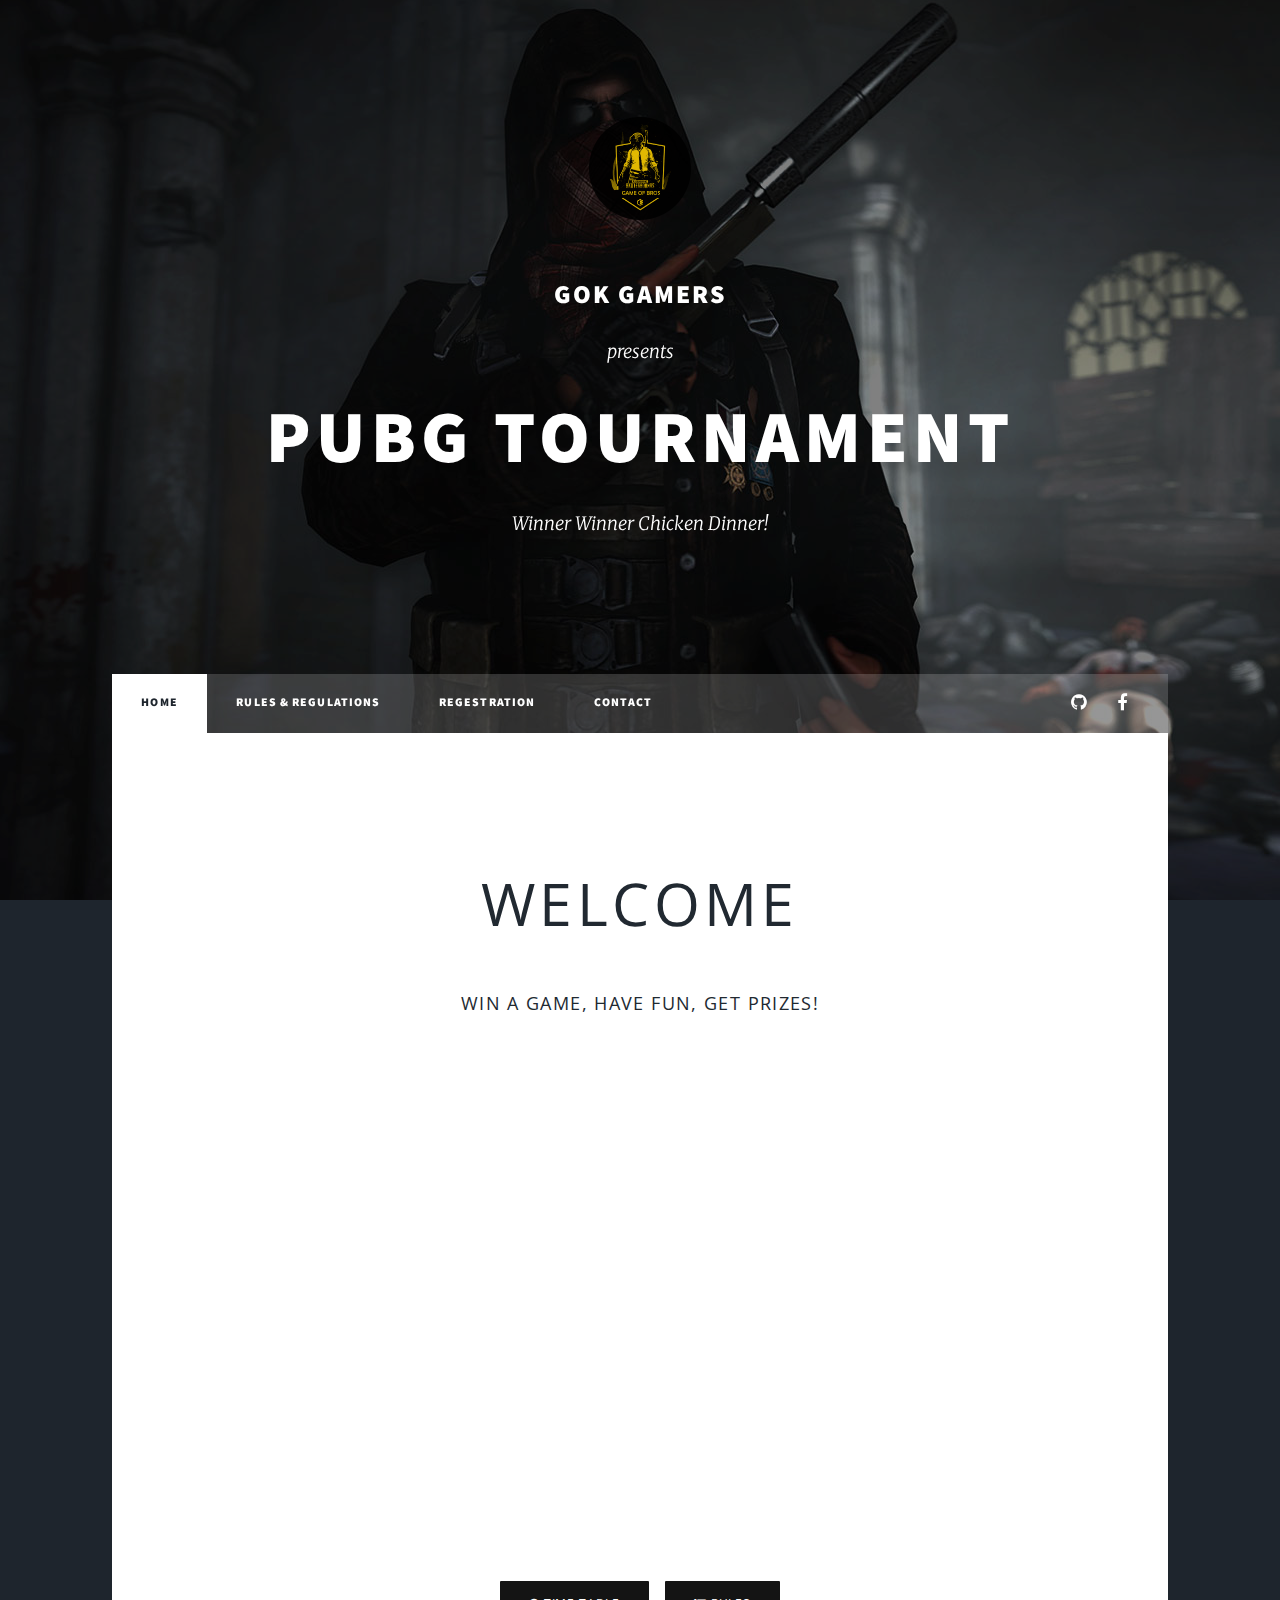
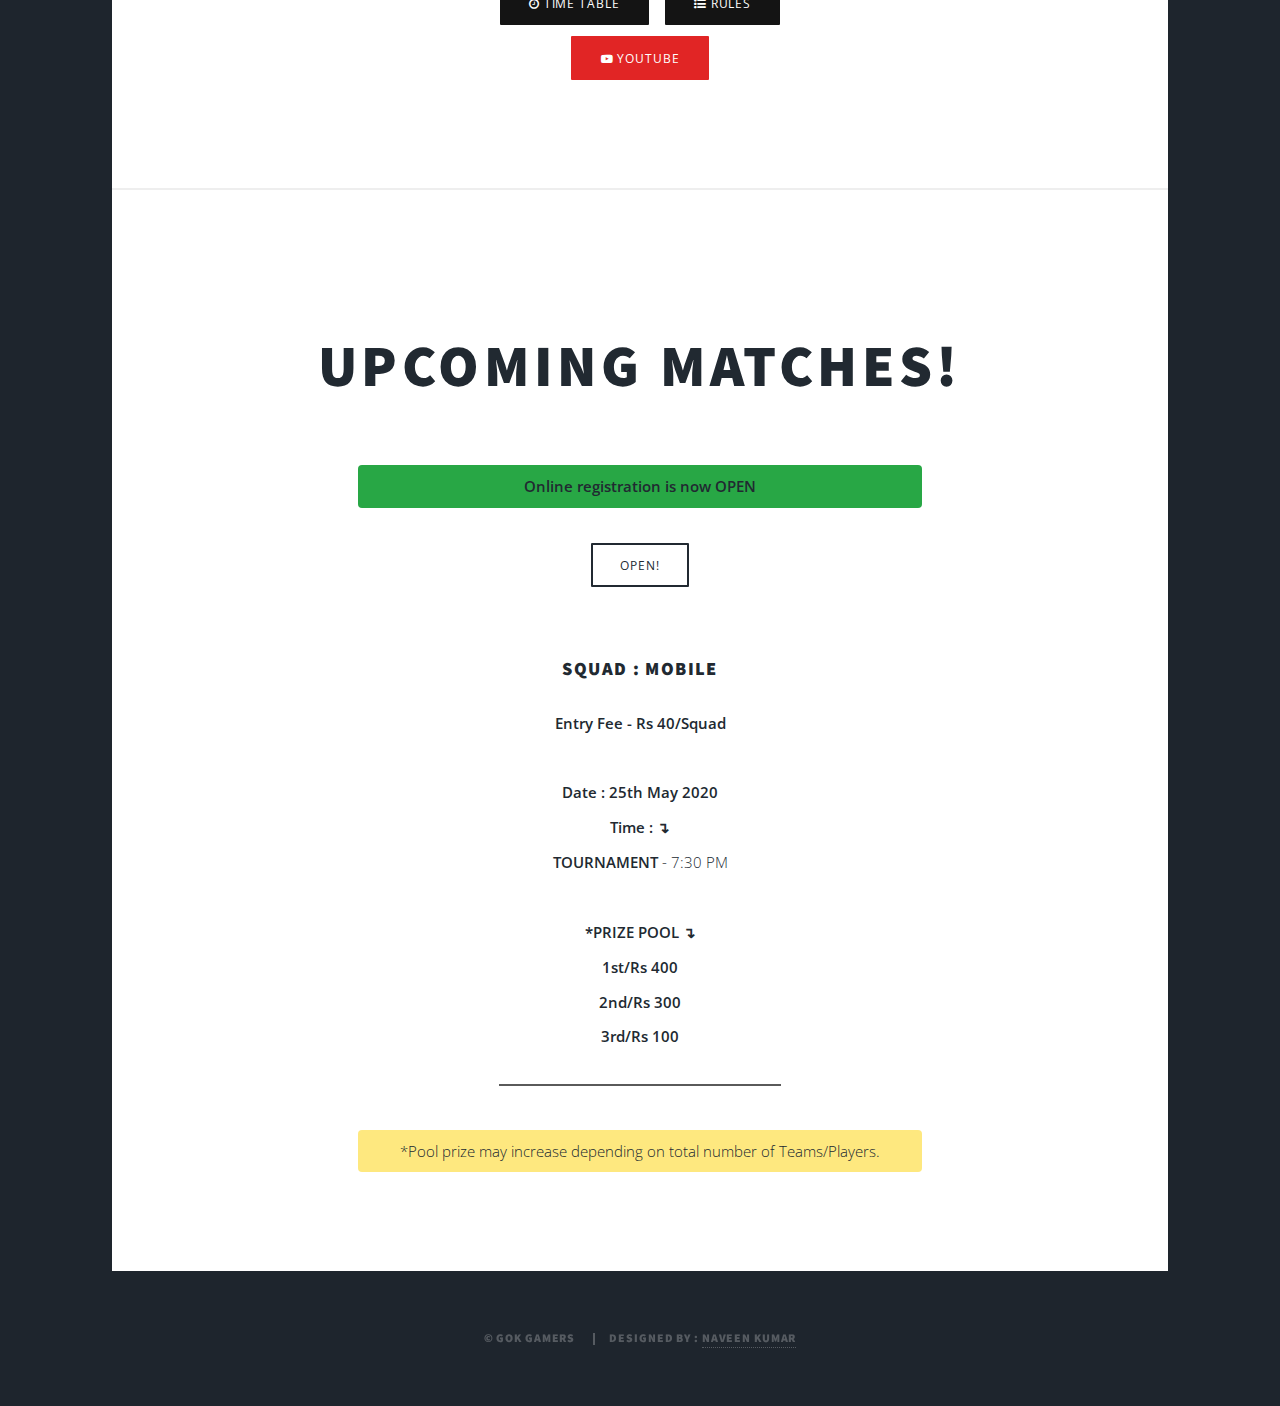
==== index.html @ 1da05e07 "Add files via upload" ====
<!DOCTYPE HTML>
<html>

<head>
    <title>Game of Bros | Pubg Mobile Tournament site</title>
    <meta charset="utf-8" />
    <meta name="viewport" content="width=device-width, initial-scale=1" />
    <link rel="stylesheet" href="assets/css/main.css" />
    <noscript>
        <link rel="stylesheet" href="assets/css/noscript.css" />
    </noscript>
    <script type="application/ld+json">
    {
        "@context": "http://schema.org",
        "@type": "GamingEvent",
        "name": "Pubg Mobile Gaming Tournament",
        "location": {
            "@type": "Online",
            "name": "https://gameofbros.club/pubgm",
            "sameAs": "https://gameofbros.club/pubgm",
            "address": "Online"
        },
        "offers": {
            "@type": "Offer",
            "url": "https://gameofbros.club/pubgm/reg.html"
        }
    }
    </script>
</head>

<body class="is-preload">
    <!-- Wrapper -->
    <div id="wrapper" class="fade-in">
        <!-- Loder -->
        <div id="loader-wrapper">
            <div id="loader"></div>
            <div class="loader-section section-left"></div>
            <div class="loader-section section-right"></div>
        </div>
        <div class="bg fixed"></div>
        <!-- Intro -->
        <div id="intro">
            <img src="images/logo.png" class="logo_img_m">
            <h2>GOK Gamers</h2>
            <p class="space-xl">presents</p>
            <h1>Pubg Tournament</h1>
            <p>Winner Winner Chicken Dinner!</p>
            <!--                 <ul class="actions">
                    <li>
                        <a href="#header" class="button icon solo fa-arrow-down scrolly">Continue</a>
                    </li>
                </ul> -->
            <br>
            <br>
        </div>
        <!-- Header -->
        <!-- <header id="header">
                <a href="index.html" class="logo">REGISTER!</a>
            </header> -->
        <!-- Nav -->
        <nav id="nav">
            <ul class="links">
                <li class="active">
                    <a href="index.html">HOME</a>
                </li>
                <li>
                    <a href="rules.html">Rules & Regulations</a>
                </li>
                <li>
                    <a href="reg.html">Regestration</a>
                </li>
                <!-- <li>
                    <a href="posts.html">Blog</a>
                </li> -->
                <li>
                    <a href="contact.html">Contact</a>
                </li>
            </ul>
            <ul class="icons">
                <li>
                    <a href="https://github.com/dankgoblins/pubgm" class="icon fa-github">
                        <span class="label">GitHub</span>
                    </a>
                </li>
                <li>
                    <a href="#" class="icon fa-facebook">
                        <span class="label">Facebook</span>
                    </a>
                </li>
            </ul>
        </nav>
        <!-- Main 0 -->
        <!-- <div class="main0">
                <h1>Welcome</h1>
            </div> -->
        <!-- Main -->
        <div id="main" class="main0">
            <h1>Welcome</h1>
            <h3>Win a game, Have fun, Get prizes!</h3>
            <iframe width="560" height="480" src="https://www.youtube-nocookie.com/embed/aM6CmhOZ8j0?rel=0&amp;controls=0&amp;showinfo=0" frameborder="0" allow="autoplay; encrypted-media" allowfullscreen></iframe>
            <div class="button_d">
                <div><a href="#anc_1" class="button time"><i class="fa fa-clock-o" aria-hidden="true"></i> Time Table</a></div>
                <div><a href="rules.html" class="button rules"><i class="fa fa-list-ul" aria-hidden="true"></i> Rules</a></div>
                <!-- <div><a href="posts.html" class="button previous"><i class="fa fa-history" aria-hidden="true"></i> Previous Matches</a></div> -->
                <!-- <hr> -->
                <br>
<!--                <div><a href="#" class="button twitch" onclick="alert(" Soon... ")"><i class="fa fa-twitch" aria-hidden="true"></i> Twitch</a></div>-->
                <div><a href="https://www.youtube.com/channel/UCqugYDOrGiefLvZz_g168nw" class="button youtube"><i class="fa fa-youtube-play" aria-hidden="true"></i>  Youtube</a></div>
            </div>
        </div>
        <div id="main" class="main2">
            <br><div id="anc_1"></div>
            <article class="featured">
                <h1>Upcoming Matches!</h1>
                <br>
                <p class="disclamer_pp " style="background-color: #28a745;"><strong>Online registration is now OPEN</strong></p>
<!--                <p class="disclamer_pp" style="background-color: #f9405c;">Online registration is now open</p>-->
                <br>
                <a href="reg.html" class="Open button">OPEN!</a>
                <br>
                <br>
                <br>
                <div>
                    <h3>SQUAD : Mobile</h3>
                    <p>
                        <b>Entry Fee - Rs 40/Squad</b>
                        <br>
                        <br><b>Date : 25th May 2020</b>
                        <br><b>Time : &#8628;</b>
<!--                        <br><b>Qualifier : </b>5PM - 7PM-->
                        <br><b>TOURNAMENT</b> - 7:30 PM
                        <br>
                        <br><b>*PRIZE POOL &#8628;</b>
                        <br><b> 1st/Rs 400</b>
                        <br><b>2nd/Rs 300</b>
                        <br><b>3rd/Rs 100</b>
<!--                        <br><span style="color:red;">EMULATORS ALLOWED!</span>-->
                        <br>
                    </p>
                </div>
                <hr>
                <p class="disclamer_pp">*Pool prize may increase depending on total number of Teams/Players.</p>
                <br>
                <br>
            </article>
        </div>
        <!-- Copyright -->
        <div id="copyright">
            <ul>
                <li>&copy; GOK Gamers</li>
                <li>Designed by :
                    <a href="#">Naveen Kumar</a>
                </li>
            </ul>
        </div>
    </div>
    <!-- Scripts -->
    <script src="assets/js/jquery.min.js"></script>
    <script src="assets/js/jquery.scrollex.min.js"></script>
    <script src="assets/js/jquery.scrolly.min.js"></script>
    <script src="assets/js/browser.min.js"></script>
    <script src="assets/js/breakpoints.min.js"></script>
    <script src="assets/js/util.js"></script>
    <script src="assets/js/main.js"></script>
    
</body>

</html>
---- assets/css/main.css ----
@import url(font-awesome.min.css);
@import url("https://fonts.googleapis.com/css?family=Merriweather:300,700,300italic,700italic|Source+Sans+Pro:900");
@import url("https://fonts.googleapis.com/css?family=Open+Sans");
html, body, div, span, applet, object,
iframe, h1, h2, h3, h4, h5, h6, p, blockquote,
pre, a, abbr, acronym, address, big, cite,
code, del, dfn, em, img, ins, kbd, q, s, samp,
small, strike, strong, sub, sup, tt, var, b,
u, i, center, dl, dt, dd, ol, ul, li, fieldset,
form, label, legend, table, caption, tbody,
tfoot, thead, tr, th, td, article, aside,
canvas, details, embed, figure, figcaption,
footer, header, hgroup, menu, nav, output, ruby,
section, summary, time, mark, audio, video {
  margin: 0;
  padding: 0;
  border: 0;
  font-size: 100%;
  font: inherit;
  vertical-align: baseline; }

article, aside, details, figcaption, figure,
footer, header, hgroup, menu, nav, section {
  display: block; }

body {
  line-height: 1; }

ol, ul {
  list-style: none; }

blockquote, q {
  quotes: none; }
  blockquote:before, blockquote:after, q:before, q:after {
    content: '';
    content: none; }

table {
  border-collapse: collapse;
  border-spacing: 0; }

body {
  -webkit-text-size-adjust: none; }

mark {
  background-color: transparent;
  color: inherit; }

input::-moz-focus-inner {
  border: 0;
  padding: 0; }

input, select, textarea {
  -moz-appearance: none;
  -webkit-appearance: none;
  -ms-appearance: none;
  appearance: none; }

/* Basic */
@-ms-viewport {
  width: device-width; }

body {
  -ms-overflow-style: scrollbar; }

@media screen and (max-width: 480px) {
  html, body {
    min-width: 320px; } }

html {
  -webkit-box-sizing: border-box;
  box-sizing: border-box; }

*, *:before, *:after {
  -webkit-box-sizing: inherit;
  box-sizing: inherit; }

body {
  background-color: #1e252d; }
  body.is-preload *, body.is-preload *:before, body.is-preload *:after {
    -moz-animation: none !important;
    -webkit-animation: none !important;
    -ms-animation: none !important;
    animation: none !important;
    -moz-transition: none !important;
    -webkit-transition: none !important;
    -ms-transition: none !important;
    -o-transition: none !important;
    transition: none !important; }

/* Type */
html {
  font-size: 16pt; }
  @media screen and (max-width: 1680px) {
    html {
      font-size: 12pt; } }
  @media screen and (max-width: 1280px) {
    html {
      font-size: 11pt; } }
  @media screen and (max-width: 360px) {
    html {
      font-size: 10pt; } }

body {
  color: #212931; }

body, input, select, textarea {
  font-family: "Merriweather", Georgia, serif;
  font-weight: 300;
  font-size: 1rem;
  line-height: 2.375; }

a {
  -moz-transition: color 0.2s ease-in-out, background-color 0.2s ease-in-out, border-color 0.2s ease-in-out, box-shadow 0.2s ease-in-out;
  -webkit-transition: color 0.2s ease-in-out, background-color 0.2s ease-in-out, border-color 0.2s ease-in-out, box-shadow 0.2s ease-in-out;
  -ms-transition: color 0.2s ease-in-out, background-color 0.2s ease-in-out, border-color 0.2s ease-in-out, box-shadow 0.2s ease-in-out;
  -webkit-transition: color 0.2s ease-in-out, background-color 0.2s ease-in-out, border-color 0.2s ease-in-out, -webkit-box-shadow 0.2s ease-in-out;
  transition: color 0.2s ease-in-out, background-color 0.2s ease-in-out, border-color 0.2s ease-in-out, -webkit-box-shadow 0.2s ease-in-out;
  -o-transition: color 0.2s ease-in-out, background-color 0.2s ease-in-out, border-color 0.2s ease-in-out, box-shadow 0.2s ease-in-out;
  transition: color 0.2s ease-in-out, background-color 0.2s ease-in-out, border-color 0.2s ease-in-out, box-shadow 0.2s ease-in-out;
  transition: color 0.2s ease-in-out, background-color 0.2s ease-in-out, border-color 0.2s ease-in-out, box-shadow 0.2s ease-in-out, -webkit-box-shadow 0.2s ease-in-out;
  border-bottom: dotted 1px;
  text-decoration: none; }
  a:hover {
    border-bottom-color: transparent; }

strong, b {
  font-weight: 600; }

em, i {
  font-style: italic; }

p {
  text-align: justify;
  margin: 0 0 2rem 0; }

h1, h2, h3, h4, h5, h6 {
  font-family: "Source Sans Pro", Helvetica, sans-serif;
  font-weight: 900;
  line-height: 1.5;
  letter-spacing: 0.075em;
  text-transform: uppercase;
  margin: 0 0 1rem 0; }
  h1 a, h2 a, h3 a, h4 a, h5 a, h6 a {
    border-bottom: 0;
    color: inherit;
    text-decoration: none; }

h1 {
  font-size: 4rem;
  line-height: 1.1;
  margin: 0 0 2rem 0; }

h2 {
  font-size: 1.75rem;
  line-height: 1.3;
  margin: 0 0 1.5rem 0; }

h3 {
  font-size: 1.25rem;
  margin: 0 0 1.5rem 0; }

h4 {
  font-size: 1rem; }

h5 {
  font-size: 0.9rem; }

h6 {
  font-size: 0.8rem; }

sub {
  font-size: 0.8rem;
  position: relative;
  top: 0.5rem; }

sup {
  font-size: 0.8rem;
  position: relative;
  top: -0.5rem; }

blockquote {
  border-left: solid 4px;
  font-style: italic;
  margin: 0 0 2rem 0;
  padding: 0.5rem 0 0.5rem 2rem; }

code {
  border: solid 2px;
  font-family: "Courier New", monospace;
  font-size: 0.9rem;
  margin: 0 0.25rem;
  padding: 0.25rem 0.65rem; }

pre {
  -webkit-overflow-scrolling: touch;
  font-family: "Courier New", monospace;
  font-size: 0.9rem;
  margin: 0 0 2rem 0; }
  pre code {
    display: block;
    line-height: 1.75;
    padding: 1rem 1.5rem;
    overflow-x: auto; }

hr {
  border: 0;
  border-bottom: solid 2px;
  margin: 3rem 0; }
  hr.major {
    margin: 5rem 0; }

.align-left {
  text-align: left; }

.align-center {
  text-align: center; }

.align-right {
  text-align: right; }

input, select, textarea {
  color: #212931; }

a {
  color: #212931;
  border-bottom-color: rgba(33, 41, 49, 0.5); }
  a:hover {
    border-bottom-color: transparent;
    color: #18bfef !important; }

strong, b {
  color: #212931; }

h1, h2, h3, h4, h5, h6 {
  color: #212931; }

blockquote {
  border-left-color: #eeeeee; }

code {
  background: rgba(220, 220, 220, 0.25);
  border-color: #eeeeee; }

hr {
  border-bottom-color: #eeeeee; }

/* Row */
.row {
  display: -webkit-box;
  display: -ms-flexbox;
  display: flex;
  -ms-flex-wrap: wrap;
  flex-wrap: wrap;
  -webkit-box-sizing: border-box;
  box-sizing: border-box;
  -webkit-box-align: stretch;
  -ms-flex-align: stretch;
  align-items: stretch; }
  .row > * {
    -webkit-box-sizing: border-box;
    box-sizing: border-box; }
  .row.gtr-uniform > * > :last-child {
    margin-bottom: 0; }
  .row.aln-left {
    -webkit-box-pack: start;
    -ms-flex-pack: start;
    justify-content: flex-start; }
  .row.aln-center {
    -webkit-box-pack: center;
    -ms-flex-pack: center;
    justify-content: center; }
  .row.aln-right {
    -webkit-box-pack: end;
    -ms-flex-pack: end;
    justify-content: flex-end; }
  .row.aln-top {
    -webkit-box-align: start;
    -ms-flex-align: start;
    align-items: flex-start; }
  .row.aln-middle {
    -webkit-box-align: center;
    -ms-flex-align: center;
    align-items: center; }
  .row.aln-bottom {
    -webkit-box-align: end;
    -ms-flex-align: end;
    align-items: flex-end; }
  .row > .imp {
    -webkit-box-ordinal-group: 0;
    -ms-flex-order: -1;
    order: -1; }
  .row > .col-1 {
    width: 8.33333%; }
  .row > .off-1 {
    margin-left: 8.33333%; }
  .row > .col-2 {
    width: 16.66667%; }
  .row > .off-2 {
    margin-left: 16.66667%; }
  .row > .col-3 {
    width: 25%; }
  .row > .off-3 {
    margin-left: 25%; }
  .row > .col-4 {
    width: 33.33333%; }
  .row > .off-4 {
    margin-left: 33.33333%; }
  .row > .col-5 {
    width: 41.66667%; }
  .row > .off-5 {
    margin-left: 41.66667%; }
  .row > .col-6 {
    width: 50%; }
  .row > .off-6 {
    margin-left: 50%; }
  .row > .col-7 {
    width: 58.33333%; }
  .row > .off-7 {
    margin-left: 58.33333%; }
  .row > .col-8 {
    width: 66.66667%; }
  .row > .off-8 {
    margin-left: 66.66667%; }
  .row > .col-9 {
    width: 75%; }
  .row > .off-9 {
    margin-left: 75%; }
  .row > .col-10 {
    width: 83.33333%; }
  .row > .off-10 {
    margin-left: 83.33333%; }
  .row > .col-11 {
    width: 91.66667%; }
  .row > .off-11 {
    margin-left: 91.66667%; }
  .row > .col-12 {
    width: 100%; }
  .row > .off-12 {
    margin-left: 100%; }
  .row.gtr-0 {
    margin-top: 0;
    margin-left: 0rem; }
    .row.gtr-0 > * {
      padding: 0 0 0 0rem; }
    .row.gtr-0.gtr-uniform {
      margin-top: 0rem; }
      .row.gtr-0.gtr-uniform > * {
        padding-top: 0rem; }
  .row.gtr-25 {
    margin-top: 0;
    margin-left: -0.375rem; }
    .row.gtr-25 > * {
      padding: 0 0 0 0.375rem; }
    .row.gtr-25.gtr-uniform {
      margin-top: -0.375rem; }
      .row.gtr-25.gtr-uniform > * {
        padding-top: 0.375rem; }
  .row.gtr-50 {
    margin-top: 0;
    margin-left: -0.75rem; }
    .row.gtr-50 > * {
      padding: 0 0 0 0.75rem; }
    .row.gtr-50.gtr-uniform {
      margin-top: -0.75rem; }
      .row.gtr-50.gtr-uniform > * {
        padding-top: 0.75rem; }
  .row {
    margin-top: 0;
    margin-left: -1.5rem; }
    .row > * {
      padding: 0 0 0 1.5rem; }
    .row.gtr-uniform {
      margin-top: -1.5rem; }
      .row.gtr-uniform > * {
        padding-top: 1.5rem; }
  .row.gtr-150 {
    margin-top: 0;
    margin-left: -2.25rem; }
    .row.gtr-150 > * {
      padding: 0 0 0 2.25rem; }
    .row.gtr-150.gtr-uniform {
      margin-top: -2.25rem; }
      .row.gtr-150.gtr-uniform > * {
        padding-top: 2.25rem; }
  .row.gtr-200 {
    margin-top: 0;
    margin-left: -3rem; }
    .row.gtr-200 > * {
      padding: 0 0 0 3rem; }
    .row.gtr-200.gtr-uniform {
      margin-top: -3rem; }
      .row.gtr-200.gtr-uniform > * {
        padding-top: 3rem; }
  @media screen and (max-width: 1680px) {
    .row {
      display: -webkit-box;
      display: -ms-flexbox;
      display: flex;
      -ms-flex-wrap: wrap;
      flex-wrap: wrap;
      -webkit-box-sizing: border-box;
      box-sizing: border-box;
      -webkit-box-align: stretch;
      -ms-flex-align: stretch;
      align-items: stretch; }
      .row > * {
        -webkit-box-sizing: border-box;
        box-sizing: border-box; }
      .row.gtr-uniform > * > :last-child {
        margin-bottom: 0; }
      .row.aln-left {
        -webkit-box-pack: start;
        -ms-flex-pack: start;
        justify-content: flex-start; }
      .row.aln-center {
        -webkit-box-pack: center;
        -ms-flex-pack: center;
        justify-content: center; }
      .row.aln-right {
        -webkit-box-pack: end;
        -ms-flex-pack: end;
        justify-content: flex-end; }
      .row.aln-top {
        -webkit-box-align: start;
        -ms-flex-align: start;
        align-items: flex-start; }
      .row.aln-middle {
        -webkit-box-align: center;
        -ms-flex-align: center;
        align-items: center; }
      .row.aln-bottom {
        -webkit-box-align: end;
        -ms-flex-align: end;
        align-items: flex-end; }
      .row > .imp-xlarge {
        -webkit-box-ordinal-group: 0;
        -ms-flex-order: -1;
        order: -1; }
      .row > .col-1-xlarge {
        width: 8.33333%; }
      .row > .off-1-xlarge {
        margin-left: 8.33333%; }
      .row > .col-2-xlarge {
        width: 16.66667%; }
      .row > .off-2-xlarge {
        margin-left: 16.66667%; }
      .row > .col-3-xlarge {
        width: 25%; }
      .row > .off-3-xlarge {
        margin-left: 25%; }
      .row > .col-4-xlarge {
        width: 33.33333%; }
      .row > .off-4-xlarge {
        margin-left: 33.33333%; }
      .row > .col-5-xlarge {
        width: 41.66667%; }
      .row > .off-5-xlarge {
        margin-left: 41.66667%; }
      .row > .col-6-xlarge {
        width: 50%; }
      .row > .off-6-xlarge {
        margin-left: 50%; }
      .row > .col-7-xlarge {
        width: 58.33333%; }
      .row > .off-7-xlarge {
        margin-left: 58.33333%; }
      .row > .col-8-xlarge {
        width: 66.66667%; }
      .row > .off-8-xlarge {
        margin-left: 66.66667%; }
      .row > .col-9-xlarge {
        width: 75%; }
      .row > .off-9-xlarge {
        margin-left: 75%; }
      .row > .col-10-xlarge {
        width: 83.33333%; }
      .row > .off-10-xlarge {
        margin-left: 83.33333%; }
      .row > .col-11-xlarge {
        width: 91.66667%; }
      .row > .off-11-xlarge {
        margin-left: 91.66667%; }
      .row > .col-12-xlarge {
        width: 100%; }
      .row > .off-12-xlarge {
        margin-left: 100%; }
      .row.gtr-0 {
        margin-top: 0;
        margin-left: 0rem; }
        .row.gtr-0 > * {
          padding: 0 0 0 0rem; }
        .row.gtr-0.gtr-uniform {
          margin-top: 0rem; }
          .row.gtr-0.gtr-uniform > * {
            padding-top: 0rem; }
      .row.gtr-25 {
        margin-top: 0;
        margin-left: -0.375rem; }
        .row.gtr-25 > * {
          padding: 0 0 0 0.375rem; }
        .row.gtr-25.gtr-uniform {
          margin-top: -0.375rem; }
          .row.gtr-25.gtr-uniform > * {
            padding-top: 0.375rem; }
      .row.gtr-50 {
        margin-top: 0;
        margin-left: -0.75rem; }
        .row.gtr-50 > * {
          padding: 0 0 0 0.75rem; }
        .row.gtr-50.gtr-uniform {
          margin-top: -0.75rem; }
          .row.gtr-50.gtr-uniform > * {
            padding-top: 0.75rem; }
      .row {
        margin-top: 0;
        margin-left: -1.5rem; }
        .row > * {
          padding: 0 0 0 1.5rem; }
        .row.gtr-uniform {
          margin-top: -1.5rem; }
          .row.gtr-uniform > * {
            padding-top: 1.5rem; }
      .row.gtr-150 {
        margin-top: 0;
        margin-left: -2.25rem; }
        .row.gtr-150 > * {
          padding: 0 0 0 2.25rem; }
        .row.gtr-150.gtr-uniform {
          margin-top: -2.25rem; }
          .row.gtr-150.gtr-uniform > * {
            padding-top: 2.25rem; }
      .row.gtr-200 {
        margin-top: 0;
        margin-left: -3rem; }
        .row.gtr-200 > * {
          padding: 0 0 0 3rem; }
        .row.gtr-200.gtr-uniform {
          margin-top: -3rem; }
          .row.gtr-200.gtr-uniform > * {
            padding-top: 3rem; } }
  @media screen and (max-width: 1280px) {
    .row {
      display: -webkit-box;
      display: -ms-flexbox;
      display: flex;
      -ms-flex-wrap: wrap;
      flex-wrap: wrap;
      -webkit-box-sizing: border-box;
      box-sizing: border-box;
      -webkit-box-align: stretch;
      -ms-flex-align: stretch;
      align-items: stretch; }
      .row > * {
        -webkit-box-sizing: border-box;
        box-sizing: border-box; }
      .row.gtr-uniform > * > :last-child {
        margin-bottom: 0; }
      .row.aln-left {
        -webkit-box-pack: start;
        -ms-flex-pack: start;
        justify-content: flex-start; }
      .row.aln-center {
        -webkit-box-pack: center;
        -ms-flex-pack: center;
        justify-content: center; }
      .row.aln-right {
        -webkit-box-pack: end;
        -ms-flex-pack: end;
        justify-content: flex-end; }
      .row.aln-top {
        -webkit-box-align: start;
        -ms-flex-align: start;
        align-items: flex-start; }
      .row.aln-middle {
        -webkit-box-align: center;
        -ms-flex-align: center;
        align-items: center; }
      .row.aln-bottom {
        -webkit-box-align: end;
        -ms-flex-align: end;
        align-items: flex-end; }
      .row > .imp-large {
        -webkit-box-ordinal-group: 0;
        -ms-flex-order: -1;
        order: -1; }
      .row > .col-1-large {
        width: 8.33333%; }
      .row > .off-1-large {
        margin-left: 8.33333%; }
      .row > .col-2-large {
        width: 16.66667%; }
      .row > .off-2-large {
        margin-left: 16.66667%; }
      .row > .col-3-large {
        width: 25%; }
      .row > .off-3-large {
        margin-left: 25%; }
      .row > .col-4-large {
        width: 33.33333%; }
      .row > .off-4-large {
        margin-left: 33.33333%; }
      .row > .col-5-large {
        width: 41.66667%; }
      .row > .off-5-large {
        margin-left: 41.66667%; }
      .row > .col-6-large {
        width: 50%; }
      .row > .off-6-large {
        margin-left: 50%; }
      .row > .col-7-large {
        width: 58.33333%; }
      .row > .off-7-large {
        margin-left: 58.33333%; }
      .row > .col-8-large {
        width: 66.66667%; }
      .row > .off-8-large {
        margin-left: 66.66667%; }
      .row > .col-9-large {
        width: 75%; }
      .row > .off-9-large {
        margin-left: 75%; }
      .row > .col-10-large {
        width: 83.33333%; }
      .row > .off-10-large {
        margin-left: 83.33333%; }
      .row > .col-11-large {
        width: 91.66667%; }
      .row > .off-11-large {
        margin-left: 91.66667%; }
      .row > .col-12-large {
        width: 100%; }
      .row > .off-12-large {
        margin-left: 100%; }
      .row.gtr-0 {
        margin-top: 0;
        margin-left: 0rem; }
        .row.gtr-0 > * {
          padding: 0 0 0 0rem; }
        .row.gtr-0.gtr-uniform {
          margin-top: 0rem; }
          .row.gtr-0.gtr-uniform > * {
            padding-top: 0rem; }
      .row.gtr-25 {
        margin-top: 0;
        margin-left: -0.375rem; }
        .row.gtr-25 > * {
          padding: 0 0 0 0.375rem; }
        .row.gtr-25.gtr-uniform {
          margin-top: -0.375rem; }
          .row.gtr-25.gtr-uniform > * {
            padding-top: 0.375rem; }
      .row.gtr-50 {
        margin-top: 0;
        margin-left: -0.75rem; }
        .row.gtr-50 > * {
          padding: 0 0 0 0.75rem; }
        .row.gtr-50.gtr-uniform {
          margin-top: -0.75rem; }
          .row.gtr-50.gtr-uniform > * {
            padding-top: 0.75rem; }
      .row {
        margin-top: 0;
        margin-left: -1.5rem; }
        .row > * {
          padding: 0 0 0 1.5rem; }
        .row.gtr-uniform {
          margin-top: -1.5rem; }
          .row.gtr-uniform > * {
            padding-top: 1.5rem; }
      .row.gtr-150 {
        margin-top: 0;
        margin-left: -2.25rem; }
        .row.gtr-150 > * {
          padding: 0 0 0 2.25rem; }
        .row.gtr-150.gtr-uniform {
          margin-top: -2.25rem; }
          .row.gtr-150.gtr-uniform > * {
            padding-top: 2.25rem; }
      .row.gtr-200 {
        margin-top: 0;
        margin-left: -3rem; }
        .row.gtr-200 > * {
          padding: 0 0 0 3rem; }
        .row.gtr-200.gtr-uniform {
          margin-top: -3rem; }
          .row.gtr-200.gtr-uniform > * {
            padding-top: 3rem; } }
  @media screen and (max-width: 980px) {
    .row {
      display: -webkit-box;
      display: -ms-flexbox;
      display: flex;
      -ms-flex-wrap: wrap;
      flex-wrap: wrap;
      -webkit-box-sizing: border-box;
      box-sizing: border-box;
      -webkit-box-align: stretch;
      -ms-flex-align: stretch;
      align-items: stretch; }
      .row > * {
        -webkit-box-sizing: border-box;
        box-sizing: border-box; }
      .row.gtr-uniform > * > :last-child {
        margin-bottom: 0; }
      .row.aln-left {
        -webkit-box-pack: start;
        -ms-flex-pack: start;
        justify-content: flex-start; }
      .row.aln-center {
        -webkit-box-pack: center;
        -ms-flex-pack: center;
        justify-content: center; }
      .row.aln-right {
        -webkit-box-pack: end;
        -ms-flex-pack: end;
        justify-content: flex-end; }
      .row.aln-top {
        -webkit-box-align: start;
        -ms-flex-align: start;
        align-items: flex-start; }
      .row.aln-middle {
        -webkit-box-align: center;
        -ms-flex-align: center;
        align-items: center; }
      .row.aln-bottom {
        -webkit-box-align: end;
        -ms-flex-align: end;
        align-items: flex-end; }
      .row > .imp-medium {
        -webkit-box-ordinal-group: 0;
        -ms-flex-order: -1;
        order: -1; }
      .row > .col-1-medium {
        width: 8.33333%; }
      .row > .off-1-medium {
        margin-left: 8.33333%; }
      .row > .col-2-medium {
        width: 16.66667%; }
      .row > .off-2-medium {
        margin-left: 16.66667%; }
      .row > .col-3-medium {
        width: 25%; }
      .row > .off-3-medium {
        margin-left: 25%; }
      .row > .col-4-medium {
        width: 33.33333%; }
      .row > .off-4-medium {
        margin-left: 33.33333%; }
      .row > .col-5-medium {
        width: 41.66667%; }
      .row > .off-5-medium {
        margin-left: 41.66667%; }
      .row > .col-6-medium {
        width: 50%; }
      .row > .off-6-medium {
        margin-left: 50%; }
      .row > .col-7-medium {
        width: 58.33333%; }
      .row > .off-7-medium {
        margin-left: 58.33333%; }
      .row > .col-8-medium {
        width: 66.66667%; }
      .row > .off-8-medium {
        margin-left: 66.66667%; }
      .row > .col-9-medium {
        width: 75%; }
      .row > .off-9-medium {
        margin-left: 75%; }
      .row > .col-10-medium {
        width: 83.33333%; }
      .row > .off-10-medium {
        margin-left: 83.33333%; }
      .row > .col-11-medium {
        width: 91.66667%; }
      .row > .off-11-medium {
        margin-left: 91.66667%; }
      .row > .col-12-medium {
        width: 100%; }
      .row > .off-12-medium {
        margin-left: 100%; }
      .row.gtr-0 {
        margin-top: 0;
        margin-left: 0rem; }
        .row.gtr-0 > * {
          padding: 0 0 0 0rem; }
        .row.gtr-0.gtr-uniform {
          margin-top: 0rem; }
          .row.gtr-0.gtr-uniform > * {
            padding-top: 0rem; }
      .row.gtr-25 {
        margin-top: 0;
        margin-left: -0.375rem; }
        .row.gtr-25 > * {
          padding: 0 0 0 0.375rem; }
        .row.gtr-25.gtr-uniform {
          margin-top: -0.375rem; }
          .row.gtr-25.gtr-uniform > * {
            padding-top: 0.375rem; }
      .row.gtr-50 {
        margin-top: 0;
        margin-left: -0.75rem; }
        .row.gtr-50 > * {
          padding: 0 0 0 0.75rem; }
        .row.gtr-50.gtr-uniform {
          margin-top: -0.75rem; }
          .row.gtr-50.gtr-uniform > * {
            padding-top: 0.75rem; }
      .row {
        margin-top: 0;
        margin-left: -1.5rem; }
        .row > * {
          padding: 0 0 0 1.5rem; }
        .row.gtr-uniform {
          margin-top: -1.5rem; }
          .row.gtr-uniform > * {
            padding-top: 1.5rem; }
      .row.gtr-150 {
        margin-top: 0;
        margin-left: -2.25rem; }
        .row.gtr-150 > * {
          padding: 0 0 0 2.25rem; }
        .row.gtr-150.gtr-uniform {
          margin-top: -2.25rem; }
          .row.gtr-150.gtr-uniform > * {
            padding-top: 2.25rem; }
      .row.gtr-200 {
        margin-top: 0;
        margin-left: -3rem; }
        .row.gtr-200 > * {
          padding: 0 0 0 3rem; }
        .row.gtr-200.gtr-uniform {
          margin-top: -3rem; }
          .row.gtr-200.gtr-uniform > * {
            padding-top: 3rem; } }
  @media screen and (max-width: 736px) {
    .row {
      display: -webkit-box;
      display: -ms-flexbox;
      display: flex;
      -ms-flex-wrap: wrap;
      flex-wrap: wrap;
      -webkit-box-sizing: border-box;
      box-sizing: border-box;
      -webkit-box-align: stretch;
      -ms-flex-align: stretch;
      align-items: stretch; }
      .row > * {
        -webkit-box-sizing: border-box;
        box-sizing: border-box; }
      .row.gtr-uniform > * > :last-child {
        margin-bottom: 0; }
      .row.aln-left {
        -webkit-box-pack: start;
        -ms-flex-pack: start;
        justify-content: flex-start; }
      .row.aln-center {
        -webkit-box-pack: center;
        -ms-flex-pack: center;
        justify-content: center; }
      .row.aln-right {
        -webkit-box-pack: end;
        -ms-flex-pack: end;
        justify-content: flex-end; }
      .row.aln-top {
        -webkit-box-align: start;
        -ms-flex-align: start;
        align-items: flex-start; }
      .row.aln-middle {
        -webkit-box-align: center;
        -ms-flex-align: center;
        align-items: center; }
      .row.aln-bottom {
        -webkit-box-align: end;
        -ms-flex-align: end;
        align-items: flex-end; }
      .row > .imp-small {
        -webkit-box-ordinal-group: 0;
        -ms-flex-order: -1;
        order: -1; }
      .row > .col-1-small {
        width: 8.33333%; }
      .row > .off-1-small {
        margin-left: 8.33333%; }
      .row > .col-2-small {
        width: 16.66667%; }
      .row > .off-2-small {
        margin-left: 16.66667%; }
      .row > .col-3-small {
        width: 25%; }
      .row > .off-3-small {
        margin-left: 25%; }
      .row > .col-4-small {
        width: 33.33333%; }
      .row > .off-4-small {
        margin-left: 33.33333%; }
      .row > .col-5-small {
        width: 41.66667%; }
      .row > .off-5-small {
        margin-left: 41.66667%; }
      .row > .col-6-small {
        width: 50%; }
      .row > .off-6-small {
        margin-left: 50%; }
      .row > .col-7-small {
        width: 58.33333%; }
      .row > .off-7-small {
        margin-left: 58.33333%; }
      .row > .col-8-small {
        width: 66.66667%; }
      .row > .off-8-small {
        margin-left: 66.66667%; }
      .row > .col-9-small {
        width: 75%; }
      .row > .off-9-small {
        margin-left: 75%; }
      .row > .col-10-small {
        width: 83.33333%; }
      .row > .off-10-small {
        margin-left: 83.33333%; }
      .row > .col-11-small {
        width: 91.66667%; }
      .row > .off-11-small {
        margin-left: 91.66667%; }
      .row > .col-12-small {
        width: 100%; }
      .row > .off-12-small {
        margin-left: 100%; }
      .row.gtr-0 {
        margin-top: 0;
        margin-left: 0rem; }
        .row.gtr-0 > * {
          padding: 0 0 0 0rem; }
        .row.gtr-0.gtr-uniform {
          margin-top: 0rem; }
          .row.gtr-0.gtr-uniform > * {
            padding-top: 0rem; }
      .row.gtr-25 {
        margin-top: 0;
        margin-left: -0.375rem; }
        .row.gtr-25 > * {
          padding: 0 0 0 0.375rem; }
        .row.gtr-25.gtr-uniform {
          margin-top: -0.375rem; }
          .row.gtr-25.gtr-uniform > * {
            padding-top: 0.375rem; }
      .row.gtr-50 {
        margin-top: 0;
        margin-left: -0.75rem; }
        .row.gtr-50 > * {
          padding: 0 0 0 0.75rem; }
        .row.gtr-50.gtr-uniform {
          margin-top: -0.75rem; }
          .row.gtr-50.gtr-uniform > * {
            padding-top: 0.75rem; }
      .row {
        margin-top: 0;
        margin-left: -1.5rem; }
        .row > * {
          padding: 0 0 0 1.5rem; }
        .row.gtr-uniform {
          margin-top: -1.5rem; }
          .row.gtr-uniform > * {
            padding-top: 1.5rem; }
      .row.gtr-150 {
        margin-top: 0;
        margin-left: -2.25rem; }
        .row.gtr-150 > * {
          padding: 0 0 0 2.25rem; }
        .row.gtr-150.gtr-uniform {
          margin-top: -2.25rem; }
          .row.gtr-150.gtr-uniform > * {
            padding-top: 2.25rem; }
      .row.gtr-200 {
        margin-top: 0;
        margin-left: -3rem; }
        .row.gtr-200 > * {
          padding: 0 0 0 3rem; }
        .row.gtr-200.gtr-uniform {
          margin-top: -3rem; }
          .row.gtr-200.gtr-uniform > * {
            padding-top: 3rem; } }
  @media screen and (max-width: 480px) {
    .row {
      display: -webkit-box;
      display: -ms-flexbox;
      display: flex;
      -ms-flex-wrap: wrap;
      flex-wrap: wrap;
      -webkit-box-sizing: border-box;
      box-sizing: border-box;
      -webkit-box-align: stretch;
      -ms-flex-align: stretch;
      align-items: stretch; }
      .row > * {
        -webkit-box-sizing: border-box;
        box-sizing: border-box; }
      .row.gtr-uniform > * > :last-child {
        margin-bottom: 0; }
      .row.aln-left {
        -webkit-box-pack: start;
        -ms-flex-pack: start;
        justify-content: flex-start; }
      .row.aln-center {
        -webkit-box-pack: center;
        -ms-flex-pack: center;
        justify-content: center; }
      .row.aln-right {
        -webkit-box-pack: end;
        -ms-flex-pack: end;
        justify-content: flex-end; }
      .row.aln-top {
        -webkit-box-align: start;
        -ms-flex-align: start;
        align-items: flex-start; }
      .row.aln-middle {
        -webkit-box-align: center;
        -ms-flex-align: center;
        align-items: center; }
      .row.aln-bottom {
        -webkit-box-align: end;
        -ms-flex-align: end;
        align-items: flex-end; }
      .row > .imp-xsmall {
        -webkit-box-ordinal-group: 0;
        -ms-flex-order: -1;
        order: -1; }
      .row > .col-1-xsmall {
        width: 8.33333%; }
      .row > .off-1-xsmall {
        margin-left: 8.33333%; }
      .row > .col-2-xsmall {
        width: 16.66667%; }
      .row > .off-2-xsmall {
        margin-left: 16.66667%; }
      .row > .col-3-xsmall {
        width: 25%; }
      .row > .off-3-xsmall {
        margin-left: 25%; }
      .row > .col-4-xsmall {
        width: 33.33333%; }
      .row > .off-4-xsmall {
        margin-left: 33.33333%; }
      .row > .col-5-xsmall {
        width: 41.66667%; }
      .row > .off-5-xsmall {
        margin-left: 41.66667%; }
      .row > .col-6-xsmall {
        width: 50%; }
      .row > .off-6-xsmall {
        margin-left: 50%; }
      .row > .col-7-xsmall {
        width: 58.33333%; }
      .row > .off-7-xsmall {
        margin-left: 58.33333%; }
      .row > .col-8-xsmall {
        width: 66.66667%; }
      .row > .off-8-xsmall {
        margin-left: 66.66667%; }
      .row > .col-9-xsmall {
        width: 75%; }
      .row > .off-9-xsmall {
        margin-left: 75%; }
      .row > .col-10-xsmall {
        width: 83.33333%; }
      .row > .off-10-xsmall {
        margin-left: 83.33333%; }
      .row > .col-11-xsmall {
        width: 91.66667%; }
      .row > .off-11-xsmall {
        margin-left: 91.66667%; }
      .row > .col-12-xsmall {
        width: 100%; }
      .row > .off-12-xsmall {
        margin-left: 100%; }
      .row.gtr-0 {
        margin-top: 0;
        margin-left: 0rem; }
        .row.gtr-0 > * {
          padding: 0 0 0 0rem; }
        .row.gtr-0.gtr-uniform {
          margin-top: 0rem; }
          .row.gtr-0.gtr-uniform > * {
            padding-top: 0rem; }
      .row.gtr-25 {
        margin-top: 0;
        margin-left: -0.375rem; }
        .row.gtr-25 > * {
          padding: 0 0 0 0.375rem; }
        .row.gtr-25.gtr-uniform {
          margin-top: -0.375rem; }
          .row.gtr-25.gtr-uniform > * {
            padding-top: 0.375rem; }
      .row.gtr-50 {
        margin-top: 0;
        margin-left: -0.75rem; }
        .row.gtr-50 > * {
          padding: 0 0 0 0.75rem; }
        .row.gtr-50.gtr-uniform {
          margin-top: -0.75rem; }
          .row.gtr-50.gtr-uniform > * {
            padding-top: 0.75rem; }
      .row {
        margin-top: 0;
        margin-left: -1.5rem; }
        .row > * {
          padding: 0 0 0 1.5rem; }
        .row.gtr-uniform {
          margin-top: -1.5rem; }
          .row.gtr-uniform > * {
            padding-top: 1.5rem; }
      .row.gtr-150 {
        margin-top: 0;
        margin-left: -2.25rem; }
        .row.gtr-150 > * {
          padding: 0 0 0 2.25rem; }
        .row.gtr-150.gtr-uniform {
          margin-top: -2.25rem; }
          .row.gtr-150.gtr-uniform > * {
            padding-top: 2.25rem; }
      .row.gtr-200 {
        margin-top: 0;
        margin-left: -3rem; }
        .row.gtr-200 > * {
          padding: 0 0 0 3rem; }
        .row.gtr-200.gtr-uniform {
          margin-top: -3rem; }
          .row.gtr-200.gtr-uniform > * {
            padding-top: 3rem; } }
  @media screen and (max-width: 360px) {
    .row {
      display: -webkit-box;
      display: -ms-flexbox;
      display: flex;
      -ms-flex-wrap: wrap;
      flex-wrap: wrap;
      -webkit-box-sizing: border-box;
      box-sizing: border-box;
      -webkit-box-align: stretch;
      -ms-flex-align: stretch;
      align-items: stretch; }
      .row > * {
        -webkit-box-sizing: border-box;
        box-sizing: border-box; }
      .row.gtr-uniform > * > :last-child {
        margin-bottom: 0; }
      .row.aln-left {
        -webkit-box-pack: start;
        -ms-flex-pack: start;
        justify-content: flex-start; }
      .row.aln-center {
        -webkit-box-pack: center;
        -ms-flex-pack: center;
        justify-content: center; }
      .row.aln-right {
        -webkit-box-pack: end;
        -ms-flex-pack: end;
        justify-content: flex-end; }
      .row.aln-top {
        -webkit-box-align: start;
        -ms-flex-align: start;
        align-items: flex-start; }
      .row.aln-middle {
        -webkit-box-align: center;
        -ms-flex-align: center;
        align-items: center; }
      .row.aln-bottom {
        -webkit-box-align: end;
        -ms-flex-align: end;
        align-items: flex-end; }
      .row > .imp-xxsmall {
        -webkit-box-ordinal-group: 0;
        -ms-flex-order: -1;
        order: -1; }
      .row > .col-1-xxsmall {
        width: 8.33333%; }
      .row > .off-1-xxsmall {
        margin-left: 8.33333%; }
      .row > .col-2-xxsmall {
        width: 16.66667%; }
      .row > .off-2-xxsmall {
        margin-left: 16.66667%; }
      .row > .col-3-xxsmall {
        width: 25%; }
      .row > .off-3-xxsmall {
        margin-left: 25%; }
      .row > .col-4-xxsmall {
        width: 33.33333%; }
      .row > .off-4-xxsmall {
        margin-left: 33.33333%; }
      .row > .col-5-xxsmall {
        width: 41.66667%; }
      .row > .off-5-xxsmall {
        margin-left: 41.66667%; }
      .row > .col-6-xxsmall {
        width: 50%; }
      .row > .off-6-xxsmall {
        margin-left: 50%; }
      .row > .col-7-xxsmall {
        width: 58.33333%; }
      .row > .off-7-xxsmall {
        margin-left: 58.33333%; }
      .row > .col-8-xxsmall {
        width: 66.66667%; }
      .row > .off-8-xxsmall {
        margin-left: 66.66667%; }
      .row > .col-9-xxsmall {
        width: 75%; }
      .row > .off-9-xxsmall {
        margin-left: 75%; }
      .row > .col-10-xxsmall {
        width: 83.33333%; }
      .row > .off-10-xxsmall {
        margin-left: 83.33333%; }
      .row > .col-11-xxsmall {
        width: 91.66667%; }
      .row > .off-11-xxsmall {
        margin-left: 91.66667%; }
      .row > .col-12-xxsmall {
        width: 100%; }
      .row > .off-12-xxsmall {
        margin-left: 100%; }
      .row.gtr-0 {
        margin-top: 0;
        margin-left: 0rem; }
        .row.gtr-0 > * {
          padding: 0 0 0 0rem; }
        .row.gtr-0.gtr-uniform {
          margin-top: 0rem; }
          .row.gtr-0.gtr-uniform > * {
            padding-top: 0rem; }
      .row.gtr-25 {
        margin-top: 0;
        margin-left: -0.375rem; }
        .row.gtr-25 > * {
          padding: 0 0 0 0.375rem; }
        .row.gtr-25.gtr-uniform {
          margin-top: -0.375rem; }
          .row.gtr-25.gtr-uniform > * {
            padding-top: 0.375rem; }
      .row.gtr-50 {
        margin-top: 0;
        margin-left: -0.75rem; }
        .row.gtr-50 > * {
          padding: 0 0 0 0.75rem; }
        .row.gtr-50.gtr-uniform {
          margin-top: -0.75rem; }
          .row.gtr-50.gtr-uniform > * {
            padding-top: 0.75rem; }
      .row {
        margin-top: 0;
        margin-left: -1.5rem; }
        .row > * {
          padding: 0 0 0 1.5rem; }
        .row.gtr-uniform {
          margin-top: -1.5rem; }
          .row.gtr-uniform > * {
            padding-top: 1.5rem; }
      .row.gtr-150 {
        margin-top: 0;
        margin-left: -2.25rem; }
        .row.gtr-150 > * {
          padding: 0 0 0 2.25rem; }
        .row.gtr-150.gtr-uniform {
          margin-top: -2.25rem; }
          .row.gtr-150.gtr-uniform > * {
            padding-top: 2.25rem; }
      .row.gtr-200 {
        margin-top: 0;
        margin-left: -3rem; }
        .row.gtr-200 > * {
          padding: 0 0 0 3rem; }
        .row.gtr-200.gtr-uniform {
          margin-top: -3rem; }
          .row.gtr-200.gtr-uniform > * {
            padding-top: 3rem; } }

/* Box */
.box {
  border: solid 2px;
  margin-bottom: 2rem;
  padding: 1.5rem; }
  .box > :last-child,
  .box > :last-child > :last-child,
  .box > :last-child > :last-child > :last-child {
    margin-bottom: 0; }
  .box.alt {
    border: 0;
    border-radius: 0;
    padding: 0; }

.box {
  border-color: #eeeeee; }

/* Button */
input[type="submit"],
input[type="reset"],
input[type="button"],
button,
.button {
  -moz-appearance: none;
  -webkit-appearance: none;
  -ms-appearance: none;
  appearance: none;
  -moz-transition: background-color 0.2s ease-in-out, box-shadow 0.2s ease-in-out, color 0.2s ease-in-out;
  -webkit-transition: background-color 0.2s ease-in-out, box-shadow 0.2s ease-in-out, color 0.2s ease-in-out;
  -ms-transition: background-color 0.2s ease-in-out, box-shadow 0.2s ease-in-out, color 0.2s ease-in-out;
  -webkit-transition: background-color 0.2s ease-in-out, color 0.2s ease-in-out, -webkit-box-shadow 0.2s ease-in-out;
  transition: background-color 0.2s ease-in-out, color 0.2s ease-in-out, -webkit-box-shadow 0.2s ease-in-out;
  -o-transition: background-color 0.2s ease-in-out, box-shadow 0.2s ease-in-out, color 0.2s ease-in-out;
  transition: background-color 0.2s ease-in-out, box-shadow 0.2s ease-in-out, color 0.2s ease-in-out;
  transition: background-color 0.2s ease-in-out, box-shadow 0.2s ease-in-out, color 0.2s ease-in-out, -webkit-box-shadow 0.2s ease-in-out;
  border: 0;
  border-radius: 99px;
  cursor: pointer;
  display: inline-block;
  font-family: "Source Sans Pro", Helvetica, sans-serif;
  font-size: 0.8rem;
  font-weight: 900;
  letter-spacing: 0.075em;
  height: 3rem;
  line-height: 3rem;
  padding: 0 2rem;
  text-align: center;
  text-decoration: none;
  text-transform: uppercase;
  white-space: nowrap; }
  input[type="submit"].icon:before,
  input[type="reset"].icon:before,
  input[type="button"].icon:before,
  button.icon:before,
  .button.icon:before {
    margin-right: 0.5rem; }
  input[type="submit"].icon.solo,
  input[type="reset"].icon.solo,
  input[type="button"].icon.solo,
  button.icon.solo,
  .button.icon.solo {
    position: relative;
    width: 4rem;
    height: 4rem;
    line-height: 4rem;
    border-radius: 4rem;
    text-indent: 4rem;
    overflow: hidden;
    padding: 0;
    white-space: nowrap; }
    input[type="submit"].icon.solo:before,
    input[type="reset"].icon.solo:before,
    input[type="button"].icon.solo:before,
    button.icon.solo:before,
    .button.icon.solo:before {
      position: absolute;
      display: block;
      top: 0;
      left: 0;
      width: inherit;
      height: inherit;
      line-height: inherit;
      font-size: 1.25rem;
      margin-right: 0;
      text-align: center;
      text-indent: 0; }
  input[type="submit"].fit,
  input[type="reset"].fit,
  input[type="button"].fit,
  button.fit,
  .button.fit {
    width: 100%; }
  input[type="submit"].small,
  input[type="reset"].small,
  input[type="button"].small,
  button.small,
  .button.small {
    font-size: 0.7rem;
    height: 2.5rem;
    line-height: 2.5rem;
    padding: 0 1.5rem; }
  input[type="submit"].large,
  input[type="reset"].large,
  input[type="button"].large,
  button.large,
  .button.large {
    font-size: 0.9rem;
    height: 3.5rem;
    line-height: 3.5rem;
    padding: 0 2.75rem; }
  @media screen and (max-width: 980px) {
    input[type="submit"],
    input[type="reset"],
    input[type="button"],
    button,
    .button {
      font-size: 0.9rem;
      height: 3.25rem;
      line-height: 3.25rem; }
      input[type="submit"].large,
      input[type="reset"].large,
      input[type="button"].large,
      button.large,
      .button.large {
        font-size: 1rem;
        height: 3.75rem;
        line-height: 3.75rem; } }
  input[type="submit"].disabled, input[type="submit"]:disabled,
  input[type="reset"].disabled,
  input[type="reset"]:disabled,
  input[type="button"].disabled,
  input[type="button"]:disabled,
  button.disabled,
  button:disabled,
  .button.disabled,
  .button:disabled {
    pointer-events: none;
    opacity: 0.25; }

input[type="submit"],
input[type="reset"],
input[type="button"],
button,
.button {
  background-color: transparent;
  -webkit-box-shadow: inset 0 0 0 2px #212931;
  box-shadow: inset 0 0 0 2px #212931;
  color: #212931 !important; }
  input[type="submit"]:hover,
  input[type="reset"]:hover,
  input[type="button"]:hover,
  button:hover,
  .button:hover {
    -webkit-box-shadow: inset 0 0 0 2px #18bfef;
    box-shadow: inset 0 0 0 2px #18bfef;
    color: #18bfef !important; }
  input[type="submit"].primary,
  input[type="reset"].primary,
  input[type="button"].primary,
  button.primary,
  .button.primary {
    background-color: #212931;
    -webkit-box-shadow: none;
    box-shadow: none;
    color: #ffffff !important; }
    input[type="submit"].primary:hover,
    input[type="reset"].primary:hover,
    input[type="button"].primary:hover,
    button.primary:hover,
    .button.primary:hover {
      background-color: #18bfef; }

/* Form */
form {
  margin: 0 0 2rem 0; }
  form > :last-child {
    margin-bottom: 0; }
  form > .fields {
    display: -moz-flex;
    display: -webkit-flex;
    display: -ms-flex;
    display: -webkit-box;
    display: -ms-flexbox;
    display: flex;
    -moz-flex-wrap: wrap;
    -webkit-flex-wrap: wrap;
    -ms-flex-wrap: wrap;
    flex-wrap: wrap;
    width: calc(100% + 3rem);
    margin: -1.5rem 0 2rem -1.5rem; }
    form > .fields > .field {
      -moz-flex-grow: 0;
      -webkit-flex-grow: 0;
      -ms-flex-grow: 0;
      -webkit-box-flex: 0;
      -ms-flex-positive: 0;
      flex-grow: 0;
      -moz-flex-shrink: 0;
      -webkit-flex-shrink: 0;
      -ms-flex-shrink: 0;
      -ms-flex-negative: 0;
      flex-shrink: 0;
      padding: 1.5rem 0 0 1.5rem;
      width: calc(100% - 1.5rem); }
      form > .fields > .field.half {
        width: calc(50% - 0.75rem); }
      form > .fields > .field.third {
        width: calc(100%/3 - 0.5rem); }
      form > .fields > .field.quarter {
        width: calc(25% - 0.375rem); }
  @media screen and (max-width: 480px) {
    form > .fields {
      width: calc(100% + 3rem);
      margin: -1.5rem 0 2rem -1.5rem; }
      form > .fields > .field {
        padding: 1.5rem 0 0 1.5rem;
        width: calc(100% - 1.5rem); }
        form > .fields > .field.half {
          width: calc(100% - 1.5rem); }
        form > .fields > .field.third {
          width: calc(100% - 1.5rem); }
        form > .fields > .field.quarter {
          width: calc(100% - 1.5rem); } }

label {
  display: block;
  font-family: "Source Sans Pro", Helvetica, sans-serif;
  font-weight: 900;
  line-height: 1.5;
  letter-spacing: 0.075em;
  font-size: 0.8rem;
  text-transform: uppercase;
  margin: 0 0 0.75rem 0; }
  @media screen and (max-width: 980px) {
    label {
      font-size: 0.9rem; } }

input[type="text"],
input[type="password"],
input[type="email"],
select,
textarea {
  -moz-appearance: none;
  -webkit-appearance: none;
  -ms-appearance: none;
  appearance: none;
  background: transparent;
  border-radius: 0;
  border: solid 2px;
  color: inherit;
  display: block;
  outline: 0;
  padding: 0 1rem;
  text-decoration: none;
  width: 100%; }
  input[type="text"]:invalid,
  input[type="password"]:invalid,
  input[type="email"]:invalid,
  select:invalid,
  textarea:invalid {
    -webkit-box-shadow: none;
    box-shadow: none; }

select {
  background-size: 1.25rem;
  background-repeat: no-repeat;
  background-position: calc(100% - 1rem) center;
  height: 3rem;
  padding-right: 3rem;
  -o-text-overflow: ellipsis;
  text-overflow: ellipsis; }
  select:focus::-ms-value {
    background-color: transparent; }
  select::-ms-expand {
    display: none; }

input[type="text"],
input[type="password"],
input[type="email"],
select {
  height: 3rem; }

textarea {
  padding: 0.75rem 1rem; }

input[type="checkbox"],
input[type="radio"] {
  -moz-appearance: none;
  -webkit-appearance: none;
  -ms-appearance: none;
  appearance: none;
  display: block;
  float: left;
  margin-right: -2rem;
  opacity: 0;
  width: 1rem;
  z-index: -1; }
  input[type="checkbox"] + label,
  input[type="radio"] + label {
    text-decoration: none;
    cursor: pointer;
    display: inline-block;
    font-size: 1rem;
    letter-spacing: 0;
    font-family: "Merriweather", Georgia, serif;
    text-transform: none;
    font-weight: 300;
    padding-left: 2.8rem;
    padding-right: 1rem;
    position: relative; }
    input[type="checkbox"] + label:before,
    input[type="radio"] + label:before {
      -moz-osx-font-smoothing: grayscale;
      -webkit-font-smoothing: antialiased;
      font-family: FontAwesome;
      font-style: normal;
      font-weight: normal;
      text-transform: none !important; }
    input[type="checkbox"] + label:before,
    input[type="radio"] + label:before {
      border-radius: 0;
      border: solid 2px;
      content: '';
      display: inline-block;
      height: 1.8rem;
      left: 0;
      line-height: 1.725rem;
      position: absolute;
      text-align: center;
      top: -0.125rem;
      width: 1.8rem; }
  input[type="checkbox"]:checked + label:before,
  input[type="radio"]:checked + label:before {
    content: '\f00c'; }

input[type="checkbox"] + label:before {
  border-radius: 0; }

input[type="radio"] + label:before {
  border-radius: 100%; }

::-webkit-input-placeholder {
  opacity: 1.0; }

:-moz-placeholder {
  opacity: 1.0; }

::-moz-placeholder {
  opacity: 1.0; }

:-ms-input-placeholder {
  opacity: 1.0; }

label {
  color: #212931; }

input[type="text"],
input[type="password"],
input[type="email"],
select,
textarea {
  border-color: #eeeeee; }
  input[type="text"]:focus,
  input[type="password"]:focus,
  input[type="email"]:focus,
  select:focus,
  textarea:focus {
    border-color: #18bfef; }

select {
  background-image: url("data:image/svg+xml;charset=utf8,%3Csvg xmlns='http://www.w3.org/2000/svg' width='40' height='40' preserveAspectRatio='none' viewBox='0 0 40 40'%3E%3Cpath d='M9.4,12.3l10.4,10.4l10.4-10.4c0.2-0.2,0.5-0.4,0.9-0.4c0.3,0,0.6,0.1,0.9,0.4l3.3,3.3c0.2,0.2,0.4,0.5,0.4,0.9 c0,0.4-0.1,0.6-0.4,0.9L20.7,31.9c-0.2,0.2-0.5,0.4-0.9,0.4c-0.3,0-0.6-0.1-0.9-0.4L4.3,17.3c-0.2-0.2-0.4-0.5-0.4-0.9 c0-0.4,0.1-0.6,0.4-0.9l3.3-3.3c0.2-0.2,0.5-0.4,0.9-0.4S9.1,12.1,9.4,12.3z' fill='%23eeeeee' /%3E%3C/svg%3E"); }
  select option {
    background-color: #ffffff;
    color: #212931; }

.select-wrapper:before {
  color: #eeeeee; }

input[type="checkbox"] + label,
input[type="radio"] + label {
  color: #212931; }
  input[type="checkbox"] + label:before,
  input[type="radio"] + label:before {
    border-color: #eeeeee; }

input[type="checkbox"]:checked + label:before,
input[type="radio"]:checked + label:before {
  background-color: #212931;
  border-color: #212931;
  color: #ffffff; }

input[type="checkbox"]:focus + label:before,
input[type="radio"]:focus + label:before {
  border-color: #18bfef; }

::-webkit-input-placeholder {
  color: #909498 !important; }

:-moz-placeholder {
  color: #909498 !important; }

::-moz-placeholder {
  color: #909498 !important; }

:-ms-input-placeholder {
  color: #909498 !important; }

.formerize-placeholder {
  color: #909498 !important; }

/* Icon */
.icon {
  text-decoration: none;
  border-bottom: none;
  position: relative; }
  .icon:before {
    -moz-osx-font-smoothing: grayscale;
    -webkit-font-smoothing: antialiased;
    font-family: FontAwesome;
    font-style: normal;
    font-weight: normal;
    text-transform: none !important; }
  .icon > .label {
    display: none; }

/* Image */
.image {
  border: 0;
  display: inline-block;
  position: relative; }
  .image img {
    display: block; }
  .image.left, .image.right {
    max-width: 40%; }
    .image.left img, .image.right img {
      width: 100%; }
  .image.left {
    float: left;
    margin: 0 2rem 2rem 0;
    top: 0.75rem; }
  .image.right {
    float: right;
    margin: 0 0 2rem 2rem;
    top: 0.75rem; }
  .image.fit {
    display: block;
    margin: 2.5rem 0;
    width: 100%; }
    .image.fit:first-child {
      margin-top: 0; }
    .image.fit img {
      width: 100%; }
  .image.main {
    display: block;
    margin: 4rem 0;
    width: 100%; }
    .image.main:first-child {
      margin-top: 0; }
    .image.main img {
      width: 100%; }
  @media screen and (max-width: 736px) {
    .image.fit {
      margin: 2rem 0; }
    .image.main {
      margin: 2rem 0; } }

a.image {
  overflow: hidden; }
  a.image img {
    -moz-transition: -moz-transform 0.2s ease-out;
    -webkit-transition: -webkit-transform 0.2s ease-out;
    -ms-transition: -ms-transform 0.2s ease-out;
    transition: -webkit-transform 0.2s ease-out;
    -o-transition: transform 0.2s ease-out;
    transition: transform 0.2s ease-out;
    transition: transform 0.2s ease-out, -webkit-transform 0.2s ease-out; }
  a.image:hover img {
    -moz-transform: scale(1.05);
    -webkit-transform: scale(1.05);
    -ms-transform: scale(1.05);
    transform: scale(1.05); }

/* Actions */
ul.actions {
  display: -moz-flex;
  display: -webkit-flex;
  display: -ms-flex;
  display: -webkit-box;
  display: -ms-flexbox;
  display: flex;
  cursor: default;
  list-style: none;
  margin-left: -1rem;
  padding-left: 0; }
  ul.actions li {
    padding: 0 0 0 1rem;
    vertical-align: middle; }
  ul.actions.special {
    -moz-justify-content: center;
    -webkit-justify-content: center;
    -ms-justify-content: center;
    -webkit-box-pack: center;
    -ms-flex-pack: center;
    justify-content: center;
    width: 100%;
    margin-left: 0; }
    ul.actions.special li:first-child {
      padding-left: 0; }
  ul.actions.stacked {
    -moz-flex-direction: column;
    -webkit-flex-direction: column;
    -ms-flex-direction: column;
    -webkit-box-orient: vertical;
    -webkit-box-direction: normal;
    flex-direction: column;
    margin-left: 0; }
    ul.actions.stacked li {
      padding: 1.3rem 0 0 0; }
      ul.actions.stacked li:first-child {
        padding-top: 0; }
  ul.actions.fit {
    width: calc(100% + 1rem); }
    ul.actions.fit li {
      -moz-flex-grow: 1;
      -webkit-flex-grow: 1;
      -ms-flex-grow: 1;
      -webkit-box-flex: 1;
      -ms-flex-positive: 1;
      flex-grow: 1;
      -moz-flex-shrink: 1;
      -webkit-flex-shrink: 1;
      -ms-flex-shrink: 1;
      -ms-flex-negative: 1;
      flex-shrink: 1;
      width: 100%; }
      ul.actions.fit li > * {
        width: 100%; }
    ul.actions.fit.stacked {
      width: 100%; }
  @media screen and (max-width: 480px) {
    ul.actions:not(.fixed) {
      -moz-flex-direction: column;
      -webkit-flex-direction: column;
      -ms-flex-direction: column;
      -webkit-box-orient: vertical;
      -webkit-box-direction: normal;
      flex-direction: column;
      margin-left: 0;
      width: 100% !important; }
      ul.actions:not(.fixed) li {
        -moz-flex-grow: 1;
        -webkit-flex-grow: 1;
        -ms-flex-grow: 1;
        -webkit-box-flex: 1;
        -ms-flex-positive: 1;
        flex-grow: 1;
        -moz-flex-shrink: 1;
        -webkit-flex-shrink: 1;
        -ms-flex-shrink: 1;
        -ms-flex-negative: 1;
        flex-shrink: 1;
        padding: 1rem 0 0 0;
        text-align: center;
        width: 100%; }
        ul.actions:not(.fixed) li > * {
          width: 100%; }
        ul.actions:not(.fixed) li:first-child {
          padding-top: 0; }
        ul.actions:not(.fixed) li input[type="submit"],
        ul.actions:not(.fixed) li input[type="reset"],
        ul.actions:not(.fixed) li input[type="button"],
        ul.actions:not(.fixed) li button,
        ul.actions:not(.fixed) li .button {
          width: 100%; }
          ul.actions:not(.fixed) li input[type="submit"].icon:before,
          ul.actions:not(.fixed) li input[type="reset"].icon:before,
          ul.actions:not(.fixed) li input[type="button"].icon:before,
          ul.actions:not(.fixed) li button.icon:before,
          ul.actions:not(.fixed) li .button.icon:before {
            margin-left: -0.5rem; } }

/* Icons */
ul.icons {
  cursor: default;
  list-style: none;
  padding-left: 0; }
  ul.icons li {
    display: inline-block;
    padding: 0 0.5rem 0 0;
    vertical-align: middle; }
    ul.icons li:last-child {
      padding-right: 0; }
    ul.icons li .icon:before {
      width: 2.25rem;
      height: 2.25rem;
      line-height: 2.25rem;
      display: inline-block;
      text-align: center;
      border-radius: 100%;
      font-size: 1.25rem; }
  ul.icons.alt li .icon:before {
    -moz-transition: color 0.2s ease-in-out, background-color 0.2s ease-in-out, border-color 0.2s ease-in-out, box-shadow 0.2s ease-in-out;
    -webkit-transition: color 0.2s ease-in-out, background-color 0.2s ease-in-out, border-color 0.2s ease-in-out, box-shadow 0.2s ease-in-out;
    -ms-transition: color 0.2s ease-in-out, background-color 0.2s ease-in-out, border-color 0.2s ease-in-out, box-shadow 0.2s ease-in-out;
    -webkit-transition: color 0.2s ease-in-out, background-color 0.2s ease-in-out, border-color 0.2s ease-in-out, -webkit-box-shadow 0.2s ease-in-out;
    transition: color 0.2s ease-in-out, background-color 0.2s ease-in-out, border-color 0.2s ease-in-out, -webkit-box-shadow 0.2s ease-in-out;
    -o-transition: color 0.2s ease-in-out, background-color 0.2s ease-in-out, border-color 0.2s ease-in-out, box-shadow 0.2s ease-in-out;
    transition: color 0.2s ease-in-out, background-color 0.2s ease-in-out, border-color 0.2s ease-in-out, box-shadow 0.2s ease-in-out;
    transition: color 0.2s ease-in-out, background-color 0.2s ease-in-out, border-color 0.2s ease-in-out, box-shadow 0.2s ease-in-out, -webkit-box-shadow 0.2s ease-in-out;
    font-size: 1rem; }

/* List */
ol {
  list-style: decimal;
  margin: 0 0 2rem 0;
  padding-left: 1.25rem; }
  ol li {
    padding-left: 0.25rem; }

ul {
  list-style: disc;
  margin: 0 0 2rem 0;
  padding-left: 1rem; }
  ul li {
    padding-left: 0.5rem; }
  ul.divided {
    list-style: none;
    padding-left: 0; }
    ul.divided li {
      border-top: solid 1px;
      padding: 0.5rem 0; }
      ul.divided li:first-child {
        border-top: 0;
        padding-top: 0; }

dl {
  margin: 0 0 2rem 0; }
  dl dt {
    display: block;
    font-weight: 600;
    margin: 0 0 1rem 0; }
  dl dd {
    margin-left: 2rem; }

ul.divided li {
  border-top-color: #eeeeee; }

ul.icons li a.icon:hover:before {
  color: #18bfef; }

ul.icons.alt li .icon:before {
  -webkit-box-shadow: inset 0 0 0 2px #eeeeee;
  box-shadow: inset 0 0 0 2px #eeeeee; }

ul.icons.alt li a.icon:hover:before {
  -webkit-box-shadow: inset 0 0 0 2px #18bfef;
  box-shadow: inset 0 0 0 2px #18bfef; }

/* Section/Article */
section.special, article.special {
  text-align: center; }

header {
  cursor: default; }
  header > .date {
    display: block;
    font-size: 0.8rem;
    height: 1;
    margin: 0 0 1rem 0;
    position: relative; }
  header > p {
    font-style: italic; }
  header > h1 + p {
    font-size: 1.1rem;
    margin-top: -0.5rem;
    line-height: 2; }
  header > h2 + p {
    font-size: 1rem;
    margin-top: -0.75rem; }
  header > h3 + p {
    font-size: 0.9rem;
    margin-top: -0.75rem; }
  header > h4 + p {
    font-size: 0.8rem;
    margin-top: -0.75rem; }
  header.major {
    margin: 0 0 4rem 0;
    text-align: center; }
    header.major > :last-child {
      margin-bottom: 0; }
    header.major > p {
      margin-top: 0;
      text-align: center; }
    header.major > .date {
      font-size: 1rem;
      margin: 0 0 4rem 0; }
      header.major > .date:before, header.major > .date:after {
        content: '';
        display: block;
        position: absolute;
        top: 50%;
        width: calc(50% - 6rem);
        border-top: solid 2px; }
      header.major > .date:before {
        left: 0; }
      header.major > .date:after {
        right: 0; }
  @media screen and (max-width: 980px) {
    header br {
      display: none; } }
  @media screen and (max-width: 736px) {
    header.major {
      margin: 0 0 2rem 0; } }

header.major .date:before, header.major .date:after {
  border-top-color: #eeeeee; }

/* Table */
.table-wrapper {
  -webkit-overflow-scrolling: touch;
  overflow-x: auto; }

table {
  margin: 0 0 2rem 0;
  width: 100%; }
  table tbody tr {
    border: solid 1px;
    border-left: 0;
    border-right: 0; }
  table td {
    padding: 0.75rem 0.75rem; }
  table th {
    font-family: "Source Sans Pro", Helvetica, sans-serif;
    font-size: 0.8rem;
    font-weight: 900;
    letter-spacing: 0.075em;
    line-height: 1.5;
    padding: 0 0.75rem 0.75rem 0.75rem;
    text-align: left;
    text-transform: uppercase; }
    @media screen and (max-width: 980px) {
      table th {
        font-size: 0.9rem; } }
  table thead {
    border-bottom: solid 2px; }
  table tfoot {
    border-top: solid 2px; }
  table.alt {
    border-collapse: separate; }
    table.alt tbody tr td {
      border: solid 1px;
      border-left-width: 0;
      border-top-width: 0; }
      table.alt tbody tr td:first-child {
        border-left-width: 1px; }
    table.alt tbody tr:first-child td {
      border-top-width: 1px; }
    table.alt thead {
      border-bottom: 0; }
    table.alt tfoot {
      border-top: 0; }

table tbody tr {
  border-color: #eeeeee; }
  table tbody tr:nth-child(2n + 1) {
    background-color: rgba(220, 220, 220, 0.25); }

table th {
  color: #212931; }

table thead {
  border-bottom-color: #eeeeee; }

table tfoot {
  border-top-color: #eeeeee; }

table.alt tbody tr td {
  border-color: #eeeeee; }

/* Pagination */
.pagination {
  display: -moz-inline-flex;
  display: -webkit-inline-flex;
  display: -ms-inline-flex;
  display: -webkit-inline-box;
  display: -ms-inline-flexbox;
  display: inline-flex;
  -moz-user-select: none;
  -webkit-user-select: none;
  -ms-user-select: none;
  user-select: none;
  cursor: default;
  list-style: none;
  margin: 0 0 2rem 2px;
  padding: 0; }
  .pagination a, .pagination span {
    -moz-transition: background-color 0.2s ease-in-out, border-color 0.2s ease-in-out, box-shadow 0.2s ease-in-out, color 0.2s ease-in-out;
    -webkit-transition: background-color 0.2s ease-in-out, border-color 0.2s ease-in-out, box-shadow 0.2s ease-in-out, color 0.2s ease-in-out;
    -ms-transition: background-color 0.2s ease-in-out, border-color 0.2s ease-in-out, box-shadow 0.2s ease-in-out, color 0.2s ease-in-out;
    -webkit-transition: background-color 0.2s ease-in-out, border-color 0.2s ease-in-out, color 0.2s ease-in-out, -webkit-box-shadow 0.2s ease-in-out;
    transition: background-color 0.2s ease-in-out, border-color 0.2s ease-in-out, color 0.2s ease-in-out, -webkit-box-shadow 0.2s ease-in-out;
    -o-transition: background-color 0.2s ease-in-out, border-color 0.2s ease-in-out, box-shadow 0.2s ease-in-out, color 0.2s ease-in-out;
    transition: background-color 0.2s ease-in-out, border-color 0.2s ease-in-out, box-shadow 0.2s ease-in-out, color 0.2s ease-in-out;
    transition: background-color 0.2s ease-in-out, border-color 0.2s ease-in-out, box-shadow 0.2s ease-in-out, color 0.2s ease-in-out, -webkit-box-shadow 0.2s ease-in-out;
    border: solid 2px;
    display: inline-block;
    font-family: "Source Sans Pro", Helvetica, sans-serif;
    font-size: 0.8rem;
    font-weight: 900;
    height: 3rem;
    letter-spacing: 0.075em;
    line-height: calc(3rem - 4px);
    margin-left: -2px;
    min-width: 3rem;
    position: relative;
    text-align: center;
    text-decoration: none;
    text-transform: uppercase; }
  .pagination .next, .pagination .previous {
    text-decoration: none;
    padding: 0 1.75rem; }
    .pagination .next:before, .pagination .previous:before {
      -moz-osx-font-smoothing: grayscale;
      -webkit-font-smoothing: antialiased;
      font-family: FontAwesome;
      font-style: normal;
      font-weight: normal;
      text-transform: none !important; }
    .pagination .next:before, .pagination .previous:before {
      display: inline-block;
      color: inherit !important; }
  .pagination .previous:before {
    content: '\f104';
    margin-right: 0.9375em; }
  .pagination .next:before {
    content: '\f105';
    float: right;
    margin-left: 0.9375em; }
  @media screen and (max-width: 980px) {
    .pagination a, .pagination span {
      font-size: 0.9rem; } }
  @media screen and (max-width: 480px) {
    .pagination .page, .pagination .extra {
      display: none; } }

.pagination a, .pagination span {
  border-color: #eeeeee; }

.pagination a {
  color: #212931 !important; }
  .pagination a:hover {
    color: #18bfef !important;
    border-color: #18bfef;
    z-index: 1; }
    .pagination a:hover + a,
    .pagination a:hover + span {
      border-left-color: #18bfef; }
  .pagination a.active {
    background-color: #eeeeee; }

.pagination span {
  color: #eeeeee; }

/* Wrapper */
#wrapper {
  -moz-transition: opacity 0.3s ease;
  -webkit-transition: opacity 0.3s ease;
  -ms-transition: opacity 0.3s ease;
  -o-transition: opacity 0.3s ease;
  transition: opacity 0.3s ease;
  position: relative;
  z-index: 1;
  overflow: hidden; }
  #wrapper > .bg {
    position: absolute;
    top: 0;
    left: 0;
    width: 100%;
    height: 100%;
    background-color: #000;
    background-image: url("../../images/bg.jpg");
    background-size: zoom 100vh !important;
    background-position: center, center, top center;
    background-repeat: repeat, no-repeat, no-repeat;
    background-attachment: scroll, scroll, scroll;
    -webkit-filter: brightness(0.5);
    filter: brightness(0.5);
    z-index: -1; }
    @media (max-width: 600px) {
      #wrapper > .bg {
        background-size: auto 100vh !important; } }
    #wrapper > .bg.fixed {
      position: fixed;
      width: 100vw;
      height: 100vh; }
  #wrapper.fade-in:before {
    background: #1e252d;
    content: '';
    display: block;
    height: 100%;
    left: 0;
    opacity: 0;
    position: fixed;
    top: 0;
    width: 100%; }
  body.is-preload #wrapper.fade-in:before {
    opacity: 1; }
  @media screen and (orientation: portrait) {
    #wrapper > .bg {
      background-size: auto, auto, auto 175%; } }

/* Intro */
#intro {
  color: #ffffff;
  padding: 8rem 4rem 6rem 4rem ;
  -moz-align-items: center;
  -webkit-align-items: center;
  -ms-align-items: center;
  -webkit-box-align: center;
  -ms-flex-align: center;
  align-items: center;
  display: -moz-flex;
  display: -webkit-flex;
  display: -ms-flex;
  display: -webkit-box;
  display: -ms-flexbox;
  display: flex;
  -moz-flex-direction: column;
  -webkit-flex-direction: column;
  -ms-flex-direction: column;
  -webkit-box-orient: vertical;
  -webkit-box-direction: normal;
  flex-direction: column;
  -moz-justify-content: -moz-flex-end;
  -webkit-justify-content: -webkit-flex-end;
  -ms-justify-content: -ms-flex-end;
  -webkit-box-pack: end;
  -ms-flex-pack: end;
  justify-content: flex-end;
  -moz-transition: opacity 1s ease, -moz-transform 1s ease;
  -webkit-transition: opacity 1s ease, -webkit-transform 1s ease;
  -ms-transition: opacity 1s ease, -ms-transform 1s ease;
  transition: opacity 1s ease, -webkit-transform 1s ease;
  -o-transition: opacity 1s ease, transform 1s ease;
  transition: opacity 1s ease, transform 1s ease;
  transition: opacity 1s ease, transform 1s ease, -webkit-transform 1s ease;
  position: relative;
  cursor: default;
  text-align: center;
  z-index: 1;
  min-height: 100vh; }
  #intro input, #intro select, #intro textarea {
    color: #ffffff; }
  #intro a {
    color: #ffffff;
    border-bottom-color: rgba(255, 255, 255, 0.5); }
    #intro a:hover {
      border-bottom-color: transparent;
      color: #18bfef !important; }
  #intro strong, #intro b {
    color: #ffffff; }
  #intro h1, #intro h2, #intro h3, #intro h4, #intro h5, #intro h6 {
    color: #ffffff; }
  #intro blockquote {
    border-left-color: #ffffff; }
  #intro code {
    background: rgba(255, 255, 255, 0.075);
    border-color: #ffffff; }
  #intro hr {
    border-bottom-color: #ffffff; }
  #intro input[type="submit"],
  #intro input[type="reset"],
  #intro input[type="button"],
  #intro button,
  #intro .button {
    background-color: transparent;
    -webkit-box-shadow: inset 0 0 0 2px #ffffff;
    box-shadow: inset 0 0 0 2px #ffffff;
    color: #ffffff !important; }
    #intro input[type="submit"]:hover,
    #intro input[type="reset"]:hover,
    #intro input[type="button"]:hover,
    #intro button:hover,
    #intro .button:hover {
      -webkit-box-shadow: inset 0 0 0 2px #18bfef;
      box-shadow: inset 0 0 0 2px #18bfef;
      color: #18bfef !important; }
    #intro input[type="submit"].primary,
    #intro input[type="reset"].primary,
    #intro input[type="button"].primary,
    #intro button.primary,
    #intro .button.primary {
      background-color: #ffffff;
      -webkit-box-shadow: none;
      box-shadow: none;
      color: #1e252d !important; }
      #intro input[type="submit"].primary:hover,
      #intro input[type="reset"].primary:hover,
      #intro input[type="button"].primary:hover,
      #intro button.primary:hover,
      #intro .button.primary:hover {
        background-color: #18bfef; }
  #intro h1 {
    font-size: 5rem;
    line-height: 1; }
  #intro p {
    font-size: 1.25rem;
    font-style: italic;
    margin-top: -0.25rem;
    text-align: center; }
  #intro + #header {
    margin-top: -20rem; }
    #intro + #header .logo {
      -moz-transform: translateY(2rem);
      -webkit-transform: translateY(2rem);
      -ms-transform: translateY(2rem);
      transform: translateY(2rem);
      opacity: 0;
      visibility: hidden; }
  #intro.hidden {
    pointer-events: none;
    -moz-transform: translateY(2rem);
    -webkit-transform: translateY(2rem);
    -ms-transform: translateY(2rem);
    transform: translateY(2rem);
    -moz-transition: opacity 0.5s ease, -moz-transform 0.5s ease, visibility 0.5s;
    -webkit-transition: opacity 0.5s ease, -webkit-transform 0.5s ease, visibility 0.5s;
    -ms-transition: opacity 0.5s ease, -ms-transform 0.5s ease, visibility 0.5s;
    -webkit-transition: opacity 0.5s ease, visibility 0.5s, -webkit-transform 0.5s ease;
    transition: opacity 0.5s ease, visibility 0.5s, -webkit-transform 0.5s ease;
    -o-transition: opacity 0.5s ease, transform 0.5s ease, visibility 0.5s;
    transition: opacity 0.5s ease, transform 0.5s ease, visibility 0.5s;
    transition: opacity 0.5s ease, transform 0.5s ease, visibility 0.5s, -webkit-transform 0.5s ease;
    opacity: 0;
    visibility: hidden; }
    #intro.hidden + #header .logo {
      -moz-transform: translateY(0);
      -webkit-transform: translateY(0);
      -ms-transform: translateY(0);
      transform: translateY(0);
      opacity: 1;
      visibility: visible; }
  body.is-preload #intro {
    -moz-transform: translateY(2rem);
    -webkit-transform: translateY(2rem);
    -ms-transform: translateY(2rem);
    transform: translateY(2rem);
    opacity: 0; }
    body.is-preload #intro:not(.hidden) + #header + #nav {
      -moz-transform: translateY(4rem);
      -webkit-transform: translateY(4rem);
      -ms-transform: translateY(4rem);
      transform: translateY(4rem);
      opacity: 0; }
  @media screen and (max-width: 980px) {
    #intro {
      padding: 4rem 4rem 2rem 4rem ;
      min-height: 90vh; }
      #intro p br {
        display: none; }
      #intro + #header {
        margin-top: -14rem; } }
  @media screen and (max-width: 736px) {
    #intro {
      padding: 3rem 2rem 1rem 2rem ;
      min-height: 80vh; }
      #intro h1 {
        font-size: 3.25rem;
        line-height: 1.1;
        margin-bottom: 1rem; }
      #intro p {
        font-size: 1rem;
        margin-top: 0rem; }
      #intro .actions {
        display: none; } }

/* Header */
#header {
  color: #ffffff;
  -moz-align-items: center;
  -webkit-align-items: center;
  -ms-align-items: center;
  -webkit-box-align: center;
  -ms-flex-align: center;
  align-items: center;
  display: -moz-flex;
  display: -webkit-flex;
  display: -ms-flex;
  display: -webkit-box;
  display: -ms-flexbox;
  display: flex;
  -moz-flex-direction: column;
  -webkit-flex-direction: column;
  -ms-flex-direction: column;
  -webkit-box-orient: vertical;
  -webkit-box-direction: normal;
  flex-direction: column;
  -moz-justify-content: -moz-flex-end;
  -webkit-justify-content: -webkit-flex-end;
  -ms-justify-content: -ms-flex-end;
  -webkit-box-pack: end;
  -ms-flex-pack: end;
  justify-content: flex-end;
  pointer-events: none;
  -moz-user-select: none;
  -webkit-user-select: none;
  -ms-user-select: none;
  user-select: none;
  height: 20rem;
  padding-bottom: 8rem;
  position: relative;
  text-align: center;
  z-index: 2; }
  #header input, #header select, #header textarea {
    color: #ffffff; }
  #header a {
    color: #ffffff;
    border-bottom-color: rgba(255, 255, 255, 0.5); }
    #header a:hover {
      border-bottom-color: transparent;
      color: #18bfef !important; }
  #header strong, #header b {
    color: #ffffff; }
  #header h1, #header h2, #header h3, #header h4, #header h5, #header h6 {
    color: #ffffff; }
  #header blockquote {
    border-left-color: #ffffff; }
  #header code {
    background: rgba(255, 255, 255, 0.075);
    border-color: #ffffff; }
  #header hr {
    border-bottom-color: #ffffff; }
  #header .logo {
    -moz-transition: border-color 0.2s ease-in-out, color 0.2s ease-in-out, opacity 0.5s ease, -moz-transform 0.5s ease, visibility 0.5s;
    -webkit-transition: border-color 0.2s ease-in-out, color 0.2s ease-in-out, opacity 0.5s ease, -webkit-transform 0.5s ease, visibility 0.5s;
    -ms-transition: border-color 0.2s ease-in-out, color 0.2s ease-in-out, opacity 0.5s ease, -ms-transform 0.5s ease, visibility 0.5s;
    -webkit-transition: border-color 0.2s ease-in-out, color 0.2s ease-in-out, opacity 0.5s ease, visibility 0.5s, -webkit-transform 0.5s ease;
    transition: border-color 0.2s ease-in-out, color 0.2s ease-in-out, opacity 0.5s ease, visibility 0.5s, -webkit-transform 0.5s ease;
    -o-transition: border-color 0.2s ease-in-out, color 0.2s ease-in-out, opacity 0.5s ease, transform 0.5s ease, visibility 0.5s;
    transition: border-color 0.2s ease-in-out, color 0.2s ease-in-out, opacity 0.5s ease, transform 0.5s ease, visibility 0.5s;
    transition: border-color 0.2s ease-in-out, color 0.2s ease-in-out, opacity 0.5s ease, transform 0.5s ease, visibility 0.5s, -webkit-transform 0.5s ease;
    pointer-events: auto;
    border-style: solid;
    border-color: #ffffff;
    border-width: 5px !important;
    font-family: "Source Sans Pro", Helvetica, sans-serif;
    font-size: 2.25rem;
    font-weight: 900;
    letter-spacing: 0.075em;
    line-height: 1;
    padding: 1rem 1.75rem;
    text-transform: uppercase;
    visibility: visible; }
    #header .logo:hover {
      border-color: #18bfef !important;
      color: #18bfef !important; }
  @media screen and (max-width: 980px) {
    #header {
      height: 14rem;
      padding-bottom: 4rem; } }
  @media screen and (max-width: 736px) {
    #header {
      padding-bottom: 3rem; }
      #header .logo {
        font-size: 1.75rem;
        border-width: 3px !important; } }

/* Nav */
#nav {
  color: #ffffff;
  display: -moz-flex;
  display: -webkit-flex;
  display: -ms-flex;
  display: -webkit-box;
  display: -ms-flexbox;
  display: flex;
  -moz-transition: -moz-transform 1s ease, opacity 1s ease;
  -webkit-transition: -webkit-transform 1s ease, opacity 1s ease;
  -ms-transition: -ms-transform 1s ease, opacity 1s ease;
  -webkit-transition: opacity 1s ease, -webkit-transform 1s ease;
  transition: opacity 1s ease, -webkit-transform 1s ease;
  -o-transition: transform 1s ease, opacity 1s ease;
  transition: transform 1s ease, opacity 1s ease;
  transition: transform 1s ease, opacity 1s ease, -webkit-transform 1s ease;
  background: rgba(255, 255, 255, 0.175);
  height: 4rem;
  line-height: 4rem;
  margin: -4rem auto 0 auto;
  overflow: hidden;
  padding: 0 2rem 0 0;
  position: relative;
  width: calc(100% - 4rem);
  max-width: 72rem;
  z-index: 2; }
  #nav ul.divided li {
    border-top-color: #ffffff; }
  #nav ul.icons li a.icon:hover:before {
    color: #18bfef; }
  #nav ul.icons.alt li .icon:before {
    -webkit-box-shadow: inset 0 0 0 2px #ffffff;
    box-shadow: inset 0 0 0 2px #ffffff; }
  #nav ul.icons.alt li a.icon:hover:before {
    -webkit-box-shadow: inset 0 0 0 2px #18bfef;
    box-shadow: inset 0 0 0 2px #18bfef; }
  #nav input, #nav select, #nav textarea {
    color: #ffffff; }
  #nav a {
    color: #ffffff;
    border-bottom-color: rgba(255, 255, 255, 0.5); }
    #nav a:hover {
      border-bottom-color: transparent;
      color: #18bfef !important; }
  #nav strong, #nav b {
    color: #ffffff; }
  #nav h1, #nav h2, #nav h3, #nav h4, #nav h5, #nav h6 {
    color: #ffffff; }
  #nav blockquote {
    border-left-color: #ffffff; }
  #nav code {
    background: rgba(255, 255, 255, 0.075);
    border-color: #ffffff; }
  #nav hr {
    border-bottom-color: #ffffff; }
  #nav ul.links {
    display: -moz-flex;
    display: -webkit-flex;
    display: -ms-flex;
    display: -webkit-box;
    display: -ms-flexbox;
    display: flex;
    -moz-flex-grow: 1;
    -webkit-flex-grow: 1;
    -ms-flex-grow: 1;
    -webkit-box-flex: 1;
    -ms-flex-positive: 1;
    flex-grow: 1;
    -moz-flex-shrink: 1;
    -webkit-flex-shrink: 1;
    -ms-flex-shrink: 1;
    -ms-flex-negative: 1;
    flex-shrink: 1;
    font-family: "Source Sans Pro", Helvetica, sans-serif;
    font-weight: 900;
    letter-spacing: 0.075em;
    list-style: none;
    margin-bottom: 0;
    padding-left: 0;
    text-transform: uppercase; }
    #nav ul.links li {
      display: block;
      padding-left: 0; }
      #nav ul.links li a {
        -moz-transition: background-color 0.2s ease-in-out, color 0.2s ease-in-out;
        -webkit-transition: background-color 0.2s ease-in-out, color 0.2s ease-in-out;
        -ms-transition: background-color 0.2s ease-in-out, color 0.2s ease-in-out;
        -o-transition: background-color 0.2s ease-in-out, color 0.2s ease-in-out;
        transition: background-color 0.2s ease-in-out, color 0.2s ease-in-out;
        display: block;
        font-size: 0.8rem;
        outline: none;
        padding: 0 2rem; }
        #nav ul.links li a:hover {
          color: inherit !important;
          background-color: rgba(255, 255, 255, 0.1); }
      #nav ul.links li.active {
        background-color: #ffffff; }
        #nav ul.links li.active a {
          color: #1e252d; }
          #nav ul.links li.active a:hover {
            color: #18bfef !important; }
  #nav ul.icons {
    -moz-flex-grow: 0;
    -webkit-flex-grow: 0;
    -ms-flex-grow: 0;
    -webkit-box-flex: 0;
    -ms-flex-positive: 0;
    flex-grow: 0;
    -moz-flex-shrink: 0;
    -webkit-flex-shrink: 0;
    -ms-flex-shrink: 0;
    -ms-flex-negative: 0;
    flex-shrink: 0;
    margin-bottom: 0; }
  @media screen and (max-width: 980px) {
    #nav {
      display: none; } }

/* Main */
#main {
  background-color: #ffffff;
  position: relative;
  margin: 0 auto;
  width: calc(100% - 4rem);
  max-width: 72rem;
  z-index: 2; }
  #main > * {
    padding: 4rem 4rem 2rem 4rem ;
    border-top: solid 2px #eeeeee;
    margin: 0; }
    #main > *:first-child {
      border-top: 0; }
  #main > footer {
    text-align: center; }
  #main > .post {
    padding: 8rem 8rem 6rem 8rem ; }
    #main > .post header.major > .date {
      margin-top: -2rem; }
    #main > .post header.major > h1, #main > .post header.major h2 {
      font-size: 4rem;
      line-height: 1.1;
      margin: 0 0 2rem 0; }
    #main > .post.featured {
      text-align: center; }
    @media screen and (max-width: 1280px) {
      #main > .post {
        padding: 6rem 4rem 4rem 4rem ; } }
    @media screen and (max-width: 736px) {
      #main > .post {
        padding: 4rem 2rem 2rem 2rem ; }
        #main > .post header.major > .date {
          margin-top: -1rem;
          margin-bottom: 2rem; }
        #main > .post header.major > h1, #main > .post header.major h2 {
          font-size: 2.5rem;
          line-height: 1.2;
          margin: 0 0 1.5rem 0; } }
  #main > .posts {
    display: -moz-flex;
    display: -webkit-flex;
    display: -ms-flex;
    display: -webkit-box;
    display: -ms-flexbox;
    display: flex;
    -moz-flex-wrap: wrap;
    -webkit-flex-wrap: wrap;
    -ms-flex-wrap: wrap;
    flex-wrap: wrap;
    -moz-align-items: -moz-stretch;
    -webkit-align-items: -webkit-stretch;
    -ms-align-items: -ms-stretch;
    -webkit-box-align: stretch;
    -ms-flex-align: stretch;
    align-items: stretch;
    text-align: center;
    width: 100%;
    padding: 0; }
    #main > .posts > * {
      -moz-flex-shrink: 1;
      -webkit-flex-shrink: 1;
      -ms-flex-shrink: 1;
      -ms-flex-negative: 1;
      flex-shrink: 1;
      -moz-flex-grow: 0;
      -webkit-flex-grow: 0;
      -ms-flex-grow: 0;
      -webkit-box-flex: 0;
      -ms-flex-positive: 0;
      flex-grow: 0; }
    #main > .posts > * {
      width: 50%; }
    #main > .posts > * {
      padding: 4rem;
      width: 50%; }
    #main > .posts > article {
      border-color: #eeeeee;
      border-left-width: 2px;
      border-style: solid;
      border-top-width: 2px;
      text-align: center; }
      #main > .posts > article > :last-child {
        margin-bottom: 0; }
      #main > .posts > article:nth-child(2n - 1) {
        border-left-width: 0; }
      #main > .posts > article:nth-child(-n + 2) {
        border-top-width: 0; }
    @media screen and (max-width: 980px) {
      #main > .posts > * {
        width: 50%; }
      #main > .posts > * {
        padding: 2.5rem;
        width: 50%; } }
    @media screen and (max-width: 736px) {
      #main > .posts > * {
        width: 100%; }
      #main > .posts > * {
        padding: 2rem;
        width: 100%; }
      #main > .posts > article:nth-child(2n - 1) {
        border-left-width: 2px; }
      #main > .posts > article:nth-child(-n + 2) {
        border-top-width: 2px; }
      #main > .posts > article:nth-child(n) {
        border-left-width: 0; }
      #main > .posts > article:nth-child(-n + 1) {
        border-top-width: 0; }
      #main > .posts > article .image {
        max-width: 25rem;
        margin-left: auto;
        margin-right: auto; } }
  @media screen and (max-width: 736px) {
    #main > * {
      padding: 2rem 2rem 0.1rem 2rem ; } }
  @media screen and (max-width: 480px) {
    #main {
      width: 100%; } }

/* Footer */
#footer {
  color: #717981;
  display: -moz-flex;
  display: -webkit-flex;
  display: -ms-flex;
  display: -webkit-box;
  display: -ms-flexbox;
  display: flex;
  background-color: #f5f5f5;
  color: #909498;
  cursor: default;
  position: relative;
  margin: 0 auto;
  width: calc(100% - 4rem);
  max-width: 72rem;
  z-index: 2; }
  #footer input, #footer select, #footer textarea {
    color: #717981; }
  #footer a {
    color: #717981;
    border-bottom-color: rgba(113, 121, 129, 0.5); }
    #footer a:hover {
      border-bottom-color: transparent;
      color: #18bfef !important; }
  #footer strong, #footer b {
    color: #717981; }
  #footer h1, #footer h2, #footer h3, #footer h4, #footer h5, #footer h6 {
    color: #717981; }
  #footer blockquote {
    border-left-color: #e2e2e2; }
  #footer code {
    background: rgba(220, 220, 220, 0.5);
    border-color: #e2e2e2; }
  #footer hr {
    border-bottom-color: #e2e2e2; }
  #footer .box {
    border-color: #e2e2e2; }
  #footer input[type="submit"],
  #footer input[type="reset"],
  #footer input[type="button"],
  #footer button,
  #footer .button {
    background-color: transparent;
    -webkit-box-shadow: inset 0 0 0 2px #717981;
    box-shadow: inset 0 0 0 2px #717981;
    color: #717981 !important; }
    #footer input[type="submit"]:hover,
    #footer input[type="reset"]:hover,
    #footer input[type="button"]:hover,
    #footer button:hover,
    #footer .button:hover {
      -webkit-box-shadow: inset 0 0 0 2px #18bfef;
      box-shadow: inset 0 0 0 2px #18bfef;
      color: #18bfef !important; }
    #footer input[type="submit"].primary,
    #footer input[type="reset"].primary,
    #footer input[type="button"].primary,
    #footer button.primary,
    #footer .button.primary {
      background-color: #717981;
      -webkit-box-shadow: none;
      box-shadow: none;
      color: #f5f5f5 !important; }
      #footer input[type="submit"].primary:hover,
      #footer input[type="reset"].primary:hover,
      #footer input[type="button"].primary:hover,
      #footer button.primary:hover,
      #footer .button.primary:hover {
        background-color: #18bfef; }
  #footer label {
    color: #717981; }
  #footer input[type="text"],
  #footer input[type="password"],
  #footer input[type="email"],
  #footer select,
  #footer textarea {
    border-color: #e2e2e2; }
    #footer input[type="text"]:focus,
    #footer input[type="password"]:focus,
    #footer input[type="email"]:focus,
    #footer select:focus,
    #footer textarea:focus {
      border-color: #18bfef; }
  #footer select {
    background-image: url("data:image/svg+xml;charset=utf8,%3Csvg xmlns='http://www.w3.org/2000/svg' width='40' height='40' preserveAspectRatio='none' viewBox='0 0 40 40'%3E%3Cpath d='M9.4,12.3l10.4,10.4l10.4-10.4c0.2-0.2,0.5-0.4,0.9-0.4c0.3,0,0.6,0.1,0.9,0.4l3.3,3.3c0.2,0.2,0.4,0.5,0.4,0.9 c0,0.4-0.1,0.6-0.4,0.9L20.7,31.9c-0.2,0.2-0.5,0.4-0.9,0.4c-0.3,0-0.6-0.1-0.9-0.4L4.3,17.3c-0.2-0.2-0.4-0.5-0.4-0.9 c0-0.4,0.1-0.6,0.4-0.9l3.3-3.3c0.2-0.2,0.5-0.4,0.9-0.4S9.1,12.1,9.4,12.3z' fill='%23e2e2e2' /%3E%3C/svg%3E"); }
    #footer select option {
      background-color: #f5f5f5;
      color: #717981; }
  #footer .select-wrapper:before {
    color: #e2e2e2; }
  #footer input[type="checkbox"] + label,
  #footer input[type="radio"] + label {
    color: #717981; }
    #footer input[type="checkbox"] + label:before,
    #footer input[type="radio"] + label:before {
      border-color: #e2e2e2; }
  #footer input[type="checkbox"]:checked + label:before,
  #footer input[type="radio"]:checked + label:before {
    background-color: #717981;
    border-color: #717981;
    color: #f5f5f5; }
  #footer input[type="checkbox"]:focus + label:before,
  #footer input[type="radio"]:focus + label:before {
    border-color: #18bfef; }
  #footer ::-webkit-input-placeholder {
    color: #b3b7bb !important; }
  #footer :-moz-placeholder {
    color: #b3b7bb !important; }
  #footer ::-moz-placeholder {
    color: #b3b7bb !important; }
  #footer :-ms-input-placeholder {
    color: #b3b7bb !important; }
  #footer .formerize-placeholder {
    color: #b3b7bb !important; }
  #footer ul.divided li {
    border-top-color: #e2e2e2; }
  #footer ul.icons li a.icon:hover:before {
    color: #18bfef; }
  #footer ul.icons.alt li .icon:before {
    -webkit-box-shadow: inset 0 0 0 2px #e2e2e2;
    box-shadow: inset 0 0 0 2px #e2e2e2; }
  #footer ul.icons.alt li a.icon:hover:before {
    -webkit-box-shadow: inset 0 0 0 2px #18bfef;
    box-shadow: inset 0 0 0 2px #18bfef; }
  #footer header.major .date:before, #footer header.major .date:after {
    border-top-color: #e2e2e2; }
  #footer table tbody tr {
    border-color: #e2e2e2; }
    #footer table tbody tr:nth-child(2n + 1) {
      background-color: rgba(220, 220, 220, 0.5); }
  #footer table th {
    color: #717981; }
  #footer table thead {
    border-bottom-color: #e2e2e2; }
  #footer table tfoot {
    border-top-color: #e2e2e2; }
  #footer table.alt tbody tr td {
    border-color: #e2e2e2; }
  #footer .pagination a, #footer .pagination span {
    border-color: #e2e2e2; }
  #footer .pagination a {
    color: #717981 !important; }
    #footer .pagination a:hover {
      color: #18bfef !important;
      border-color: #18bfef;
      z-index: 1; }
      #footer .pagination a:hover + a,
      #footer .pagination a:hover + span {
        border-left-color: #18bfef; }
    #footer .pagination a.active {
      background-color: #e2e2e2; }
  #footer .pagination span {
    color: #e2e2e2; }
  #footer > section {
    -moz-flex-basis: 50%;
    -webkit-flex-basis: 50%;
    -ms-flex-basis: 50%;
    -ms-flex-preferred-size: 50%;
    flex-basis: 50%;
    -moz-flex-grow: 1;
    -webkit-flex-grow: 1;
    -ms-flex-grow: 1;
    -webkit-box-flex: 1;
    -ms-flex-positive: 1;
    flex-grow: 1;
    -moz-flex-shrink: 1;
    -webkit-flex-shrink: 1;
    -ms-flex-shrink: 1;
    -ms-flex-negative: 1;
    flex-shrink: 1;
    padding: 4rem 4rem 2rem 4rem ;
    border-left: solid 2px #e2e2e2; }
    #footer > section:first-child {
      border-left: 0; }
    #footer > section.split {
      display: -moz-flex;
      display: -webkit-flex;
      display: -ms-flex;
      display: -webkit-box;
      display: -ms-flexbox;
      display: flex;
      -moz-flex-direction: column;
      -webkit-flex-direction: column;
      -ms-flex-direction: column;
      -webkit-box-orient: vertical;
      -webkit-box-direction: normal;
      flex-direction: column;
      padding: 0; }
      #footer > section.split > section {
        padding: 3rem 4rem 1rem 4rem ;
        border-top: solid 2px #e2e2e2; }
        #footer > section.split > section:first-child {
          padding: 5rem 4rem 1rem 4rem ;
          border-top: 0; }
        #footer > section.split > section:last-child {
          padding: 3rem 4rem 3rem 4rem ; }
      #footer > section.split.contact > section {
        display: -moz-flex;
        display: -webkit-flex;
        display: -ms-flex;
        display: -webkit-box;
        display: -ms-flexbox;
        display: flex;
        -moz-align-items: center;
        -webkit-align-items: center;
        -ms-align-items: center;
        -webkit-box-align: center;
        -ms-flex-align: center;
        align-items: center;
        padding: 3.15rem 4rem; }
        #footer > section.split.contact > section > * {
          margin-bottom: 0; }
        #footer > section.split.contact > section > :first-child {
          -moz-flex-shrink: 0;
          -webkit-flex-shrink: 0;
          -ms-flex-shrink: 0;
          -ms-flex-negative: 0;
          flex-shrink: 0;
          -moz-flex-grow: 0;
          -webkit-flex-grow: 0;
          -ms-flex-grow: 0;
          -webkit-box-flex: 0;
          -ms-flex-positive: 0;
          flex-grow: 0;
          width: 6rem; }
        #footer > section.split.contact > section > :last-child {
          -moz-flex-shrink: 1;
          -webkit-flex-shrink: 1;
          -ms-flex-shrink: 1;
          -ms-flex-negative: 1;
          flex-shrink: 1;
          -moz-flex-grow: 1;
          -webkit-flex-grow: 1;
          -ms-flex-grow: 1;
          -webkit-box-flex: 1;
          -ms-flex-positive: 1;
          flex-grow: 1; }
        #footer > section.split.contact > section:first-child {
          padding: 4rem 4rem 3rem 4rem; }
        #footer > section.split.contact > section:last-child {
          padding: 3rem 4rem 4rem 4rem; }
        #footer > section.split.contact > section.alt {
          -moz-align-items: -moz-flex-start;
          -webkit-align-items: -webkit-flex-start;
          -ms-align-items: -ms-flex-start;
          -webkit-box-align: start;
          -ms-flex-align: start;
          align-items: flex-start; }
          #footer > section.split.contact > section.alt > :last-child {
            margin-top: -0.325rem; }
  #footer form label,
  #footer h3,
  #footer p {
    font-size: 0.8rem; }
  @media screen and (max-width: 980px) {
    #footer {
      display: block; }
      #footer > section {
        border-top: solid 2px #e2e2e2; }
        #footer > section:first-child {
          border-top: 0; }
        #footer > section.split > section {
          padding: 4rem 4rem 2rem 4rem ; }
          #footer > section.split > section:first-child {
            padding: 4rem 4rem 2rem 4rem ; }
          #footer > section.split > section:last-child {
            padding: 4rem 4rem 2rem 4rem ; }
        #footer > section.split.contact > section {
          padding: 4rem; }
          #footer > section.split.contact > section:first-child {
            padding: 4rem; }
          #footer > section.split.contact > section:last-child {
            padding: 4rem; }
      #footer form label,
      #footer h3,
      #footer p {
        font-size: 0.9rem; } }
  @media screen and (max-width: 736px) {
    #footer > section {
      padding: 2rem 2rem 0.1rem 2rem ; }
      #footer > section.split > section {
        padding: 2rem 2rem 0.1rem 2rem ; }
        #footer > section.split > section:first-child {
          padding: 2rem 2rem 0.1rem 2rem ; }
        #footer > section.split > section:last-child {
          padding: 2rem 2rem 0.1rem 2rem ; }
      #footer > section.split.contact > section {
        padding: 2rem; }
        #footer > section.split.contact > section:first-child {
          padding: 2rem; }
        #footer > section.split.contact > section:last-child {
          padding: 2rem; } }
  @media screen and (max-width: 480px) {
    #footer {
      width: 100%; } }

#copyright {
  color: #ffffff;
  position: relative;
  color: rgba(255, 255, 255, 0.25);
  cursor: default;
  font-family: "Source Sans Pro", Helvetica, sans-serif;
  font-size: 0.8rem;
  font-weight: 900;
  letter-spacing: 0.075em;
  line-height: 1.5;
  text-align: center;
  text-transform: uppercase;
  margin: 4rem auto 8rem auto;
  width: calc(100% - 4rem);
  max-width: 72rem;
  z-index: 2; }
  #copyright input, #copyright select, #copyright textarea {
    color: #ffffff; }
  #copyright a {
    color: #ffffff;
    border-bottom-color: rgba(255, 255, 255, 0.5); }
    #copyright a:hover {
      border-bottom-color: transparent;
      color: #18bfef !important; }
  #copyright strong, #copyright b {
    color: #ffffff; }
  #copyright h1, #copyright h2, #copyright h3, #copyright h4, #copyright h5, #copyright h6 {
    color: #ffffff; }
  #copyright blockquote {
    border-left-color: #ffffff; }
  #copyright code {
    background: rgba(255, 255, 255, 0.075);
    border-color: #ffffff; }
  #copyright hr {
    border-bottom-color: #ffffff; }
  #copyright a {
    color: inherit;
    border-bottom-color: inherit; }
  #copyright ul {
    list-style: none;
    margin: 0;
    padding-left: 0; }
    #copyright ul li {
      border-left: solid 2px;
      display: inline-block;
      line-height: 1;
      margin-left: 1rem;
      padding-left: 1rem; }
      #copyright ul li:first-child {
        border-left: 0;
        margin-left: 0;
        padding-left: 0; }
  @media screen and (max-width: 1280px) {
    #copyright {
      margin: 4rem auto; } }
  @media screen and (max-width: 480px) {
    #copyright ul li {
      border-left: 0;
      margin: 1rem 0 0 0;
      padding-left: 0;
      display: block; }
      #copyright ul li:first-child {
        margin-top: 0; } }

/* Nav Panel */
#navPanelToggle {
  text-decoration: none;
  -moz-transition: color 0.2s ease-in-out, background-color 0.2s ease-in-out, box-shadow 0.2s ease-in-out;
  -webkit-transition: color 0.2s ease-in-out, background-color 0.2s ease-in-out, box-shadow 0.2s ease-in-out;
  -ms-transition: color 0.2s ease-in-out, background-color 0.2s ease-in-out, box-shadow 0.2s ease-in-out;
  -webkit-transition: color 0.2s ease-in-out, background-color 0.2s ease-in-out, -webkit-box-shadow 0.2s ease-in-out;
  transition: color 0.2s ease-in-out, background-color 0.2s ease-in-out, -webkit-box-shadow 0.2s ease-in-out;
  -o-transition: color 0.2s ease-in-out, background-color 0.2s ease-in-out, box-shadow 0.2s ease-in-out;
  transition: color 0.2s ease-in-out, background-color 0.2s ease-in-out, box-shadow 0.2s ease-in-out;
  transition: color 0.2s ease-in-out, background-color 0.2s ease-in-out, box-shadow 0.2s ease-in-out, -webkit-box-shadow 0.2s ease-in-out;
  display: none;
  position: fixed;
  top: 0.6rem;
  right: 0.2rem;
  border: 0;
  color: #ffffff;
  font-family: "Source Sans Pro", Helvetica, sans-serif;
  font-size: 0.9rem;
  font-weight: 900;
  letter-spacing: 0.075em;
  padding: 0.375rem 1.25rem;
  text-transform: uppercase;
  z-index: 10001; }
  #navPanelToggle:before {
    -moz-osx-font-smoothing: grayscale;
    -webkit-font-smoothing: antialiased;
    font-family: FontAwesome;
    font-style: normal;
    font-weight: normal;
    text-transform: none !important; }
  #navPanelToggle:before {
    content: '\f0c9';
    margin-right: 0.5rem; }
  #navPanelToggle.alt {
    background-color: rgba(255, 255, 255, 0.875);
    -webkit-box-shadow: 0 0.125rem 0.75rem 0 rgba(30, 37, 45, 0.25);
    box-shadow: 0 0.125rem 0.75rem 0 rgba(30, 37, 45, 0.25);
    color: #212931; }
    #navPanelToggle.alt:hover {
      background-color: #ffffff; }
  @media screen and (max-width: 980px) {
    #navPanelToggle {
      display: block; } }
  @media screen and (max-width: 736px) {
    #navPanelToggle {
      font-size: 0.8rem;
      padding: 0.25rem 1rem; } }

#navPanel {
  -moz-transform: translateX(20rem);
  -webkit-transform: translateX(20rem);
  -ms-transform: translateX(20rem);
  transform: translateX(20rem);
  -moz-transition: -moz-transform 0.3s ease, box-shadow 0.3s ease, visibility 0.3s;
  -webkit-transition: -webkit-transform 0.3s ease, box-shadow 0.3s ease, visibility 0.3s;
  -ms-transition: -ms-transform 0.3s ease, box-shadow 0.3s ease, visibility 0.3s;
  -webkit-transition: visibility 0.3s, -webkit-transform 0.3s ease, -webkit-box-shadow 0.3s ease;
  transition: visibility 0.3s, -webkit-transform 0.3s ease, -webkit-box-shadow 0.3s ease;
  -o-transition: transform 0.3s ease, box-shadow 0.3s ease, visibility 0.3s;
  transition: transform 0.3s ease, box-shadow 0.3s ease, visibility 0.3s;
  transition: transform 0.3s ease, box-shadow 0.3s ease, visibility 0.3s, -webkit-transform 0.3s ease, -webkit-box-shadow 0.3s ease;
  display: none;
  -webkit-overflow-scrolling: touch;
  background: #ffffff;
  -webkit-box-shadow: none;
  box-shadow: none;
  color: #212931;
  height: 100%;
  max-width: 80%;
  overflow-y: auto;
  padding: 3rem 2rem;
  position: fixed;
  right: 0;
  top: 0;
  visibility: hidden;
  width: 20rem;
  z-index: 10002; }
  #navPanel .links {
    list-style: none;
    padding-left: 0; }
    #navPanel .links li {
      border-top: solid 2px #eeeeee; }
      #navPanel .links li a {
        border-bottom: 0;
        display: block;
        font-family: "Source Sans Pro", Helvetica, sans-serif;
        font-size: 0.9rem;
        font-size: 0.9rem;
        font-weight: 900;
        letter-spacing: 0.075em;
        padding: 0.75rem 0;
        text-transform: uppercase; }
      #navPanel .links li:first-child {
        border-top: 0; }
  #navPanel .close {
    text-decoration: none;
    -moz-transition: color 0.2s ease-in-out;
    -webkit-transition: color 0.2s ease-in-out;
    -ms-transition: color 0.2s ease-in-out;
    -o-transition: color 0.2s ease-in-out;
    transition: color 0.2s ease-in-out;
    -webkit-tap-highlight-color: rgba(0, 0, 0, 0);
    border: 0;
    color: #909498;
    cursor: pointer;
    display: block;
    height: 3.25rem;
    line-height: 3.25rem;
    padding-right: 1.25rem;
    position: absolute;
    right: 0;
    text-align: right;
    top: 0;
    vertical-align: middle;
    width: 7rem; }
    #navPanel .close:before {
      -moz-osx-font-smoothing: grayscale;
      -webkit-font-smoothing: antialiased;
      font-family: FontAwesome;
      font-style: normal;
      font-weight: normal;
      text-transform: none !important; }
    #navPanel .close:before {
      content: '\f00d';
      font-size: 1.25rem; }
    #navPanel .close:hover {
      color: #212931; }
    @media screen and (max-width: 736px) {
      #navPanel .close {
        height: 4rem;
        line-height: 4rem; } }
  @media screen and (max-width: 980px) {
    #navPanel {
      display: block; } }
  @media screen and (max-width: 736px) {
    #navPanel {
      padding: 2.5rem 1.75rem; } }

@media screen and (max-width: 980px) {
  body.is-navPanel-visible #wrapper {
    opacity: 0.5; }
  body.is-navPanel-visible #navPanel {
    -moz-transform: translateX(0);
    -webkit-transform: translateX(0);
    -ms-transform: translateX(0);
    transform: translateX(0);
    -webkit-box-shadow: 0 0 1.5rem 0 rgba(0, 0, 0, 0.2);
    box-shadow: 0 0 1.5rem 0 rgba(0, 0, 0, 0.2);
    visibility: visible; } }

.main0 h1,
.main0 > *,
.main0 > .post.featured,
.main0 > .posts,
.main0 > footer {
  text-align: center; }

.main0 {
  max-height: 80vh;
  z-index: 2;
  margin: 0 auto;
  max-width: 72rem;
  position: relative;
  width: calc(100% - 4rem);
  background-color: #fff; }

.main0 h1 {
  font-size: 4rem;
  font-weight: 300;
  font-family: Roboto, 'Open Sans', sans-serif; }

.main0 > * {
  padding: 4rem 4rem 2rem;
  margin: 0; }

.main0 > :first-child {
  border-top: 0; }

.main0 > .post {
  padding: 8rem 8rem 6rem; }

.main0 > .post header.major > .date {
  margin-top: -2rem; }

.main0 > .post header.major h2,
.main0 > .post header.major > h1 {
  font-size: 4rem;
  line-height: 1.1;
  margin: 0 0 2rem; }

@media screen and (max-width: 1280px) {
  .main0 > .post {
    padding: 6rem 4rem 4rem; } }

@media screen and (max-width: 736px) {
  .main0 > .post {
    padding: 4rem 2rem 2rem; }
  .main0 > .post header.major > .date {
    margin-top: -1rem;
    margin-bottom: 2rem; }
  .main0 > .post header.major h2,
  .main0 > .post header.major > h1 {
    font-size: 2.5rem;
    line-height: 1.2;
    margin: 0 0 1.5rem; } }

.main0 > .posts {
  display: -moz-flex;
  display: -webkit-flex;
  display: -ms-flex;
  display: -webkit-box;
  display: -ms-flexbox;
  display: flex;
  -moz-flex-wrap: wrap;
  -webkit-flex-wrap: wrap;
  -ms-flex-wrap: wrap;
  flex-wrap: wrap;
  -moz-align-items: -moz-stretch;
  -webkit-align-items: -webkit-stretch;
  -ms-align-items: -ms-stretch;
  -webkit-box-align: stretch;
  -ms-flex-align: stretch;
  align-items: stretch;
  width: 100%;
  padding: 0; }

.main0 > .posts > * {
  -moz-flex-shrink: 1;
  -webkit-flex-shrink: 1;
  -ms-flex-shrink: 1;
  -ms-flex-negative: 1;
  flex-shrink: 1;
  -moz-flex-grow: 0;
  -webkit-flex-grow: 0;
  -ms-flex-grow: 0;
  -webkit-box-flex: 0;
  -ms-flex-positive: 0;
  flex-grow: 0;
  padding: 4rem;
  width: 50%; }

.main0 > .posts > article {
  border-color: #eee;
  border-left-width: 2px;
  border-style: solid;
  border-top-width: 2px;
  text-align: center; }

.main0 > .posts > article > :last-child {
  margin-bottom: 0; }

.main0 > .posts > article:nth-child(2n - 1) {
  border-left-width: 0; }

.main0 > .posts > article:nth-child(-n+2) {
  border-top-width: 0; }

@media screen and (max-width: 980px) {
  .main0 > .posts > * {
    padding: 2.5rem;
    width: 50%; } }

@media screen and (max-width: 736px) {
  .main0 > .posts > * {
    padding: 2rem;
    width: 100%; }
  .main0 > .posts > article:nth-child(2n - 1) {
    border-left-width: 2px; }
  .main0 > .posts > article:nth-child(-n+2) {
    border-top-width: 2px; }
  .main0 > .posts > article:nth-child(n) {
    border-left-width: 0; }
  .main0 > .posts > article:nth-child(-n+1) {
    border-top-width: 0; }
  .main0 > .posts > article .image {
    max-width: 25rem;
    margin-left: auto;
    margin-right: auto; }
  .main0 > * {
    padding: 2rem 2rem .1rem; } }

@media screen and (max-width: 480px) {
  .main0 {
    width: 100%; } }

.center {
  margin-left: 50%;
  -webkit-transform: translateX(-50%);
  -ms-transform: translateX(-50%);
  transform: translateX(-50%);
  text-align: center; }

.bg-red {
  background-color: #DB504A; }

.bg-green {
  background-color: #43AA8B; }

.txt-white {
  color: #fff !important; }

#main {
  font-family: 'Roboto', 'Open Sans', sans-serif; }

#intro {
  min-height: initial; }

.logo_img_m {
  height: 7rem;
  opacity: 0.87;
  margin-bottom: 4rem;
  border-radius: 99px; }

.contacts-section .button {
  border-radius: 30px; }

#header a.logo {
  border: 2px solid #fff !important;
  font-size: 2rem;
  font-weight: 300;
  -webkit-box-shadow: 0 2px 5px rgba(0, 0, 0, 0.2);
  box-shadow: 0 2px 5px rgba(0, 0, 0, 0.2);
  font-family: 'Roboto', 'Open Sans', sans-serif;
  -webkit-transition: background-color .3s ease, color 0.3s ease;
  -o-transition: background-color .3s ease, color 0.3s ease;
  transition: background-color .3s ease, color 0.3s ease; }

#header a.logo:hover {
  color: #fff !important;
  border: 2px solid #141414 !important;
  background-color: #141414 !important; }

@media screen and (max-width: 736px) {
  #intro {
    min-height: 80vh; } }

#main.main0 {
  min-height: 1020px !important;
  font-weight: 400;
  padding-top: 80px;
  z-index: 11;
  border: none;
  -webkit-box-shadow: none;
  box-shadow: none;
  font-family: 'Roboto', 'Open Sans', sans-serif; }

#main.main0 h1 {
  font-weight: 400;
  padding-bottom: 0px; }

.main0 h3 {
  border-top: none !important;
  font-weight: 400;
  font-family: inherit;
  padding-top: 5% !important; }

#main.main0 iframe {
  border-top: none;
  margin-left: 50%;
  -webkit-transform: translateX(-50%);
  -ms-transform: translateX(-50%);
  transform: translateX(-50%); }

#main.main0 .button_d {
  border-top: solid 0px #eeeeee;
  margin: 0 auto !important;
  width: 80%;
  margin-top: -2% !important;
  -webkit-box-sizing: border-box;
  box-sizing: border-box; }

#main.main0 > .button_d > div {
  border-top: none;
  display: inline-block;
  margin: 0.4rem;
  padding-left: 0px; }

#main.main0 > .button_d > div > .button {
  border-radius: 1px;
  background-color: #141414;
  color: #fff !important;
  font-weight: 400 !important;
  font-family: inherit;
  -webkit-font-smoothing: antialiased; }

#main.main0 > .button_d > div > a.time {
  -webkit-box-shadow: none !important;
  box-shadow: none !important; }

#main.main0 > .button_d > div > a.rules {
  -webkit-box-shadow: none !important;
  box-shadow: none !important; }

#main.main0 > .button_d > div > a.previous {
  -webkit-box-shadow: none !important;
  box-shadow: none !important; }

#main.main0 > .button_d > div > .button:hover {
  background-color: #18bfef !important;
  color: #000 !important; }

#main.main0 > .button_d > hr {
  border-color: #141414;
  opacity: 0.12;
  width: 25%;
  margin: 0 auto;
  padding-top: 16px;
  margin-bottom: 16px; }

#main.main0 > .button_d > div > a.twitch {
  background-color: #6542A5;
  -webkit-box-shadow: none !important;
  box-shadow: none !important; }

#main.main0 > .button_d > div > a.youtube {
  background-color: #E12525;
  -webkit-box-shadow: none !important;
  box-shadow: none !important; }

@media (min-width: 1680px) {
  #main.main0 {
    min-height: 1220px !important; } }

@media (max-width: 700px) {
  #main.main0 {
    padding-top: 50px; }
  #main.main0 h1 {
    padding-bottom: 20px; }
  #main.main0 iframe {
    margin-top: 4vh; }
  #main.main0 .button_d {
    width: 100%;
    margin-top: 10vh !important; }
  #main.main0 > .button_d > div > .button {
    font-size: 0.82rem; }
  .button_d hr {
    opacity: 0.60 !important;
    width: 14% !important; } }

#main.main2 * {
  text-align: center !important; }

#main.main2 {
  padding-top: 0px; }

#main.main2 article.featured {
  border-top: none; }

#main.main2 .button {
  border-radius: 1px;
  font-weight: 400 !important;
  font-family: 'Roboto', 'Open Sans', sans-serif; }

#main.main2 .button:hover {
  background-color: #141414;
  color: #fff !important;
  -webkit-box-shadow: inset 0 0 0 2px #141414;
  box-shadow: inset 0 0 0 2px #141414; }

#main.main2 hr {
  width: 30%;
  margin: 0 auto;
  opacity: 0.7;
  border-color: #141414;
  margin-bottom: 3rem; }

#main.main2 .disclamer_pp {
  background-color: #FDD10080;
  padding: 4px 1.8rem;
  margin: 0 20%;
  border-radius: 4px; }

@media (max-width: 700px) {
  #main.main2 .disclamer_pp {
    margin: 0; } }

.rules_text hr {
  border-color: grey;
  opacity: 0.68;
  width: 60%;
  border-style: dotted; }

.logo_img {
  height: 140px; }

.contacts,
.contacts .post,
#nav ul.links li.contact_l {
  background-color: whitesmoke; }

#nav .contact_l a {
  color: #141414 !important; }

#nav ul.links .contact_l a:hover {
  color: #18bfef !important; }

#main.contacts {
  font-family: 'Merriweather', 'Roboto', 'Open Sans', sans-serif; }

#main.contacts h1 {
  padding-bottom: 6px; }

#main.contacts hr {
  width: 36%;
  margin: 0 auto;
  margin-bottom: 2.16rem; }

#main.contacts .post .container {
  margin: 0 auto;
  opacity: 0.88;
  width: 76%; }

#main.contacts p {
  text-align: center; }

@media (max-width: 700px) {
  #main.contacts .post .container {
    width: 90vw !important; } }

.reg_div {
  display: inline-block; }

.reg h2 {
  white-space: nowrap; }

.reg h5 {
  width: 80%;
  opacity: 0.88;
  font-weight: 300;
  margin-left: 50%;
  padding-top: 6px;
  padding-bottom: 6px;
  padding-left: 2rem;
  padding-right: 2rem;
  margin-bottom: 2rem;
  font-family: inherit;
  -webkit-transition: all 0.3s ease;
  -o-transition: all 0.3s ease;
  transition: all 0.3s ease;
  -webkit-transform: translateX(-50%);
  -ms-transform: translateX(-50%);
  transform: translateX(-50%);
  -webkit-box-shadow: 0px 1px 25px 0px #ccc;
  box-shadow: 0px 1px 25px 0px #ccc; }

.reg h5:hover {
  -webkit-box-shadow: 0px 2px 20px 0px #777;
  box-shadow: 0px 2px 20px 0px #777;
  cursor: pointer; }

.reg .button {
  border-radius: 0px;
  box-sizing: border-box;
  margin: 0 auto !important;
  border-top: solid 0px #eeeeee;
  -webkit-box-sizing: border-box; }

.reg hr {
  width: 50%;
  margin-left: 50%;
  -webkit-transform: translateX(-50%);
  -ms-transform: translateX(-50%);
  transform: translateX(-50%); }

@media (max-width: 700px) {
  .reg h5 {
    -webkit-box-shadow: 0px 2px 22px 0px #ccc;
    box-shadow: 0px 2px 22px 0px #ccc; }
  .reg .button {
    -webkit-transform: scale(1.2);
    -ms-transform: scale(1.2);
    transform: scale(1.2); }
  .reg hr {
    width: 90%; } }
---- assets/css/noscript.css ----
@import url(font-awesome.min.css);
/*
	Massively by HTML5 UP
	html5up.net | @ajlkn
	Free for personal and commercial use under the CCA 3.0 license (html5up.net/license)
*/
/* Wrapper */
#wrapper {
  background-color: #212931;
  background-image: url("../../images/overlay.png"), -webkit-gradient(linear, left bottom, left top, from(rgba(0, 0, 0, 0.1)), to(rgba(0, 0, 0, 0.1))), url("../../images/bg.jpg");
  background-image: url("../../images/overlay.png"), -webkit-linear-gradient(bottom, rgba(0, 0, 0, 0.1), rgba(0, 0, 0, 0.1)), url("../../images/bg.jpg");
  background-image: url("../../images/overlay.png"), -o-linear-gradient(bottom, rgba(0, 0, 0, 0.1), rgba(0, 0, 0, 0.1)), url("../../images/bg.jpg");
  background-image: url("../../images/overlay.png"), linear-gradient(0deg, rgba(0, 0, 0, 0.1), rgba(0, 0, 0, 0.1)), url("../../images/bg.jpg");
  background-size: auto,								auto,														100% auto;
  background-position: center,								center,														top center;
  background-repeat: repeat,								no-repeat,													no-repeat;
  background-attachment: fixed,								fixed,														fixed; }
  #wrapper.fade-in:before {
    display: none; }

/* Intro */
body.is-preload #intro {
  opacity: 1; }
  body.is-preload #intro:not(.hidden) + #header + #nav {
    -moz-transform: none;
    -webkit-transform: none;
    -ms-transform: none;
    transform: none;
    opacity: 1; }
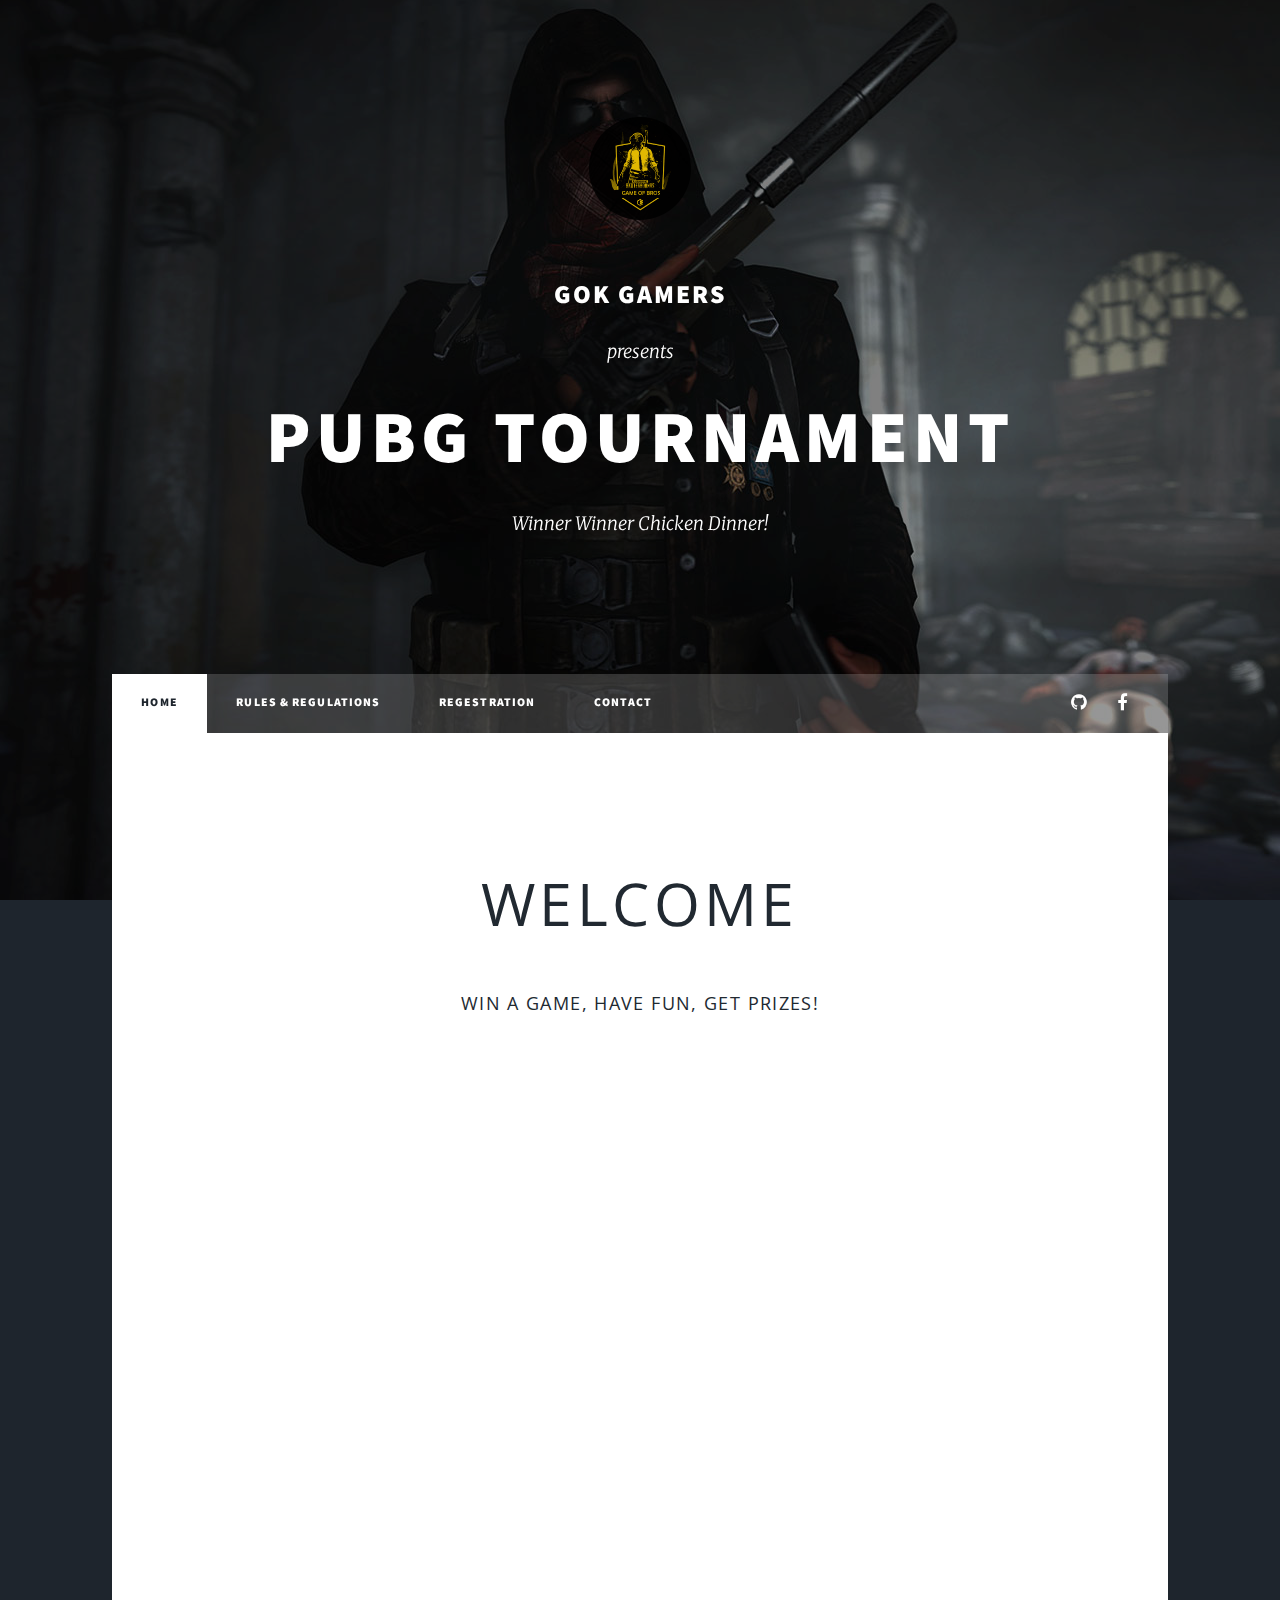
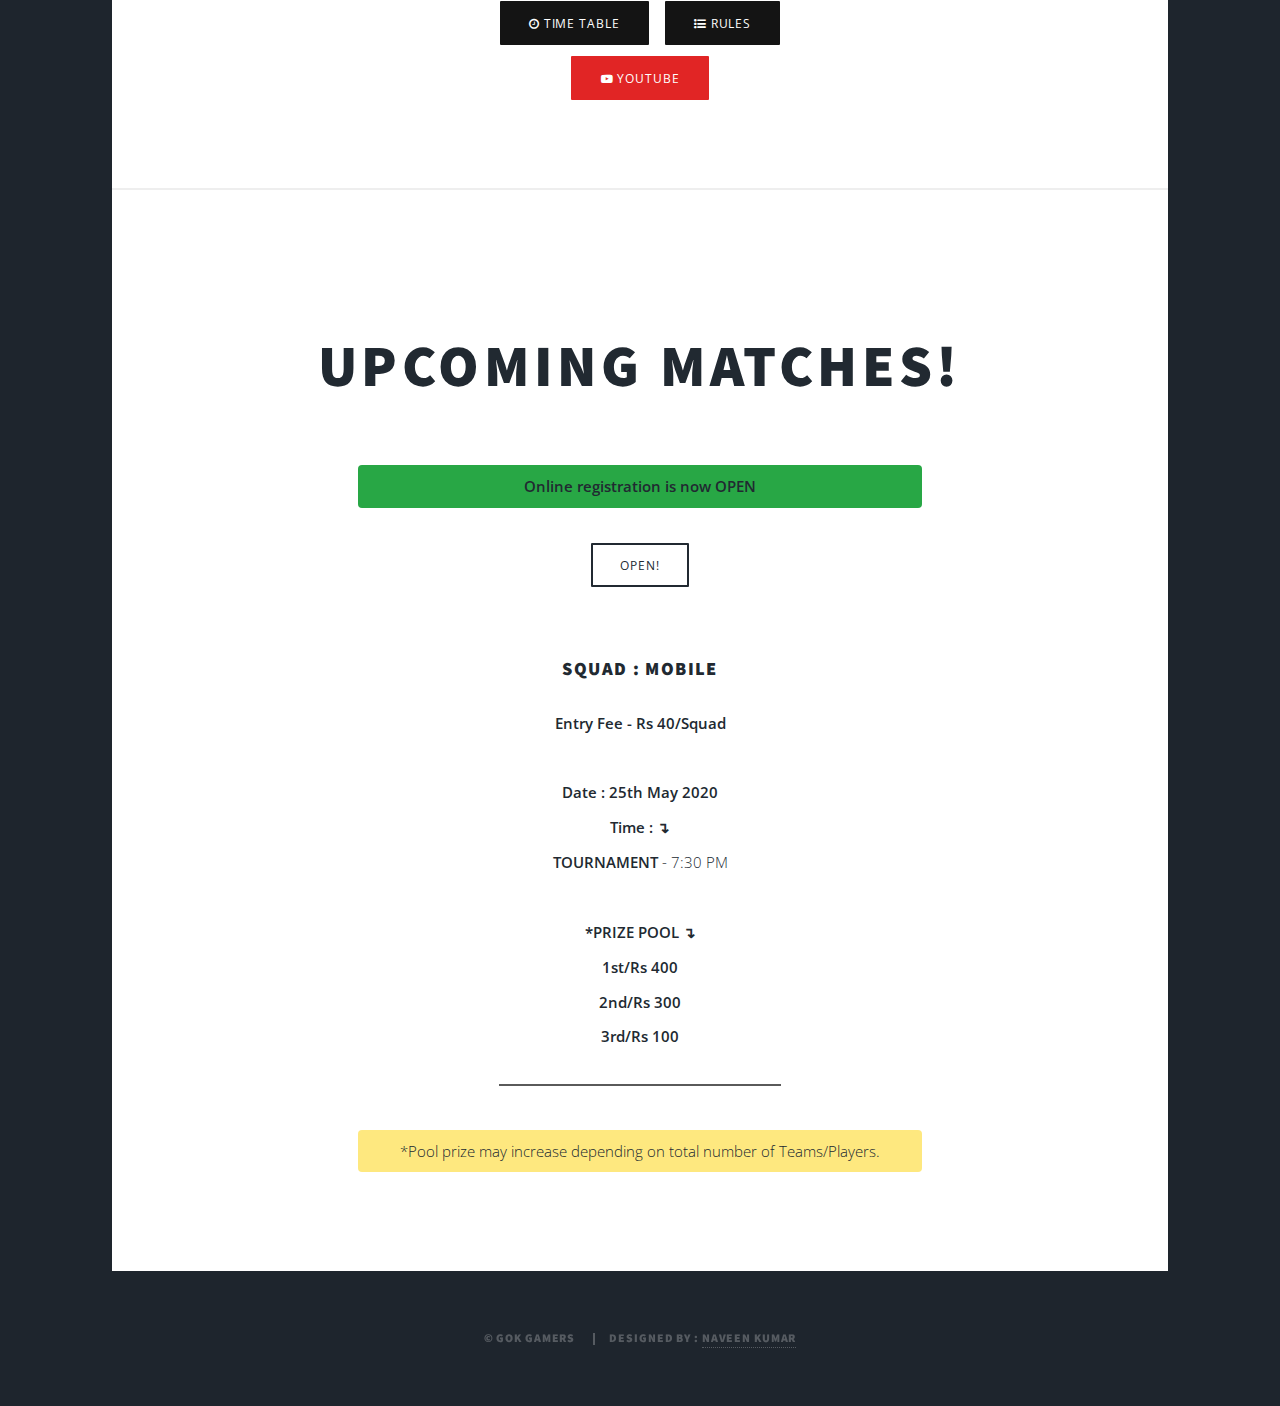
==== commit ad430533: "youtube video" ====
--- a/index.html
+++ b/index.html
@@ -2,7 +2,7 @@
 <html>
 
 <head>
-    <title>Game of Bros | Pubg Mobile Tournament site</title>
+    <title>GOK Gamers | Pubg Mobile Tournament</title>
     <meta charset="utf-8" />
     <meta name="viewport" content="width=device-width, initial-scale=1" />
     <link rel="stylesheet" href="assets/css/main.css" />
@@ -97,7 +97,7 @@
         <div id="main" class="main0">
             <h1>Welcome</h1>
             <h3>Win a game, Have fun, Get prizes!</h3>
-            <iframe width="560" height="480" src="https://www.youtube-nocookie.com/embed/aM6CmhOZ8j0?rel=0&amp;controls=0&amp;showinfo=0" frameborder="0" allow="autoplay; encrypted-media" allowfullscreen></iframe>
+            <iframe width="800" height="500" src="https://www.youtube.com/embed/cwvDpoZk5c0" frameborder="0" allow="accelerometer; autoplay; encrypted-media; gyroscope; picture-in-picture" allowfullscreen></iframe>
             <div class="button_d">
                 <div><a href="#anc_1" class="button time"><i class="fa fa-clock-o" aria-hidden="true"></i> Time Table</a></div>
                 <div><a href="rules.html" class="button rules"><i class="fa fa-list-ul" aria-hidden="true"></i> Rules</a></div>
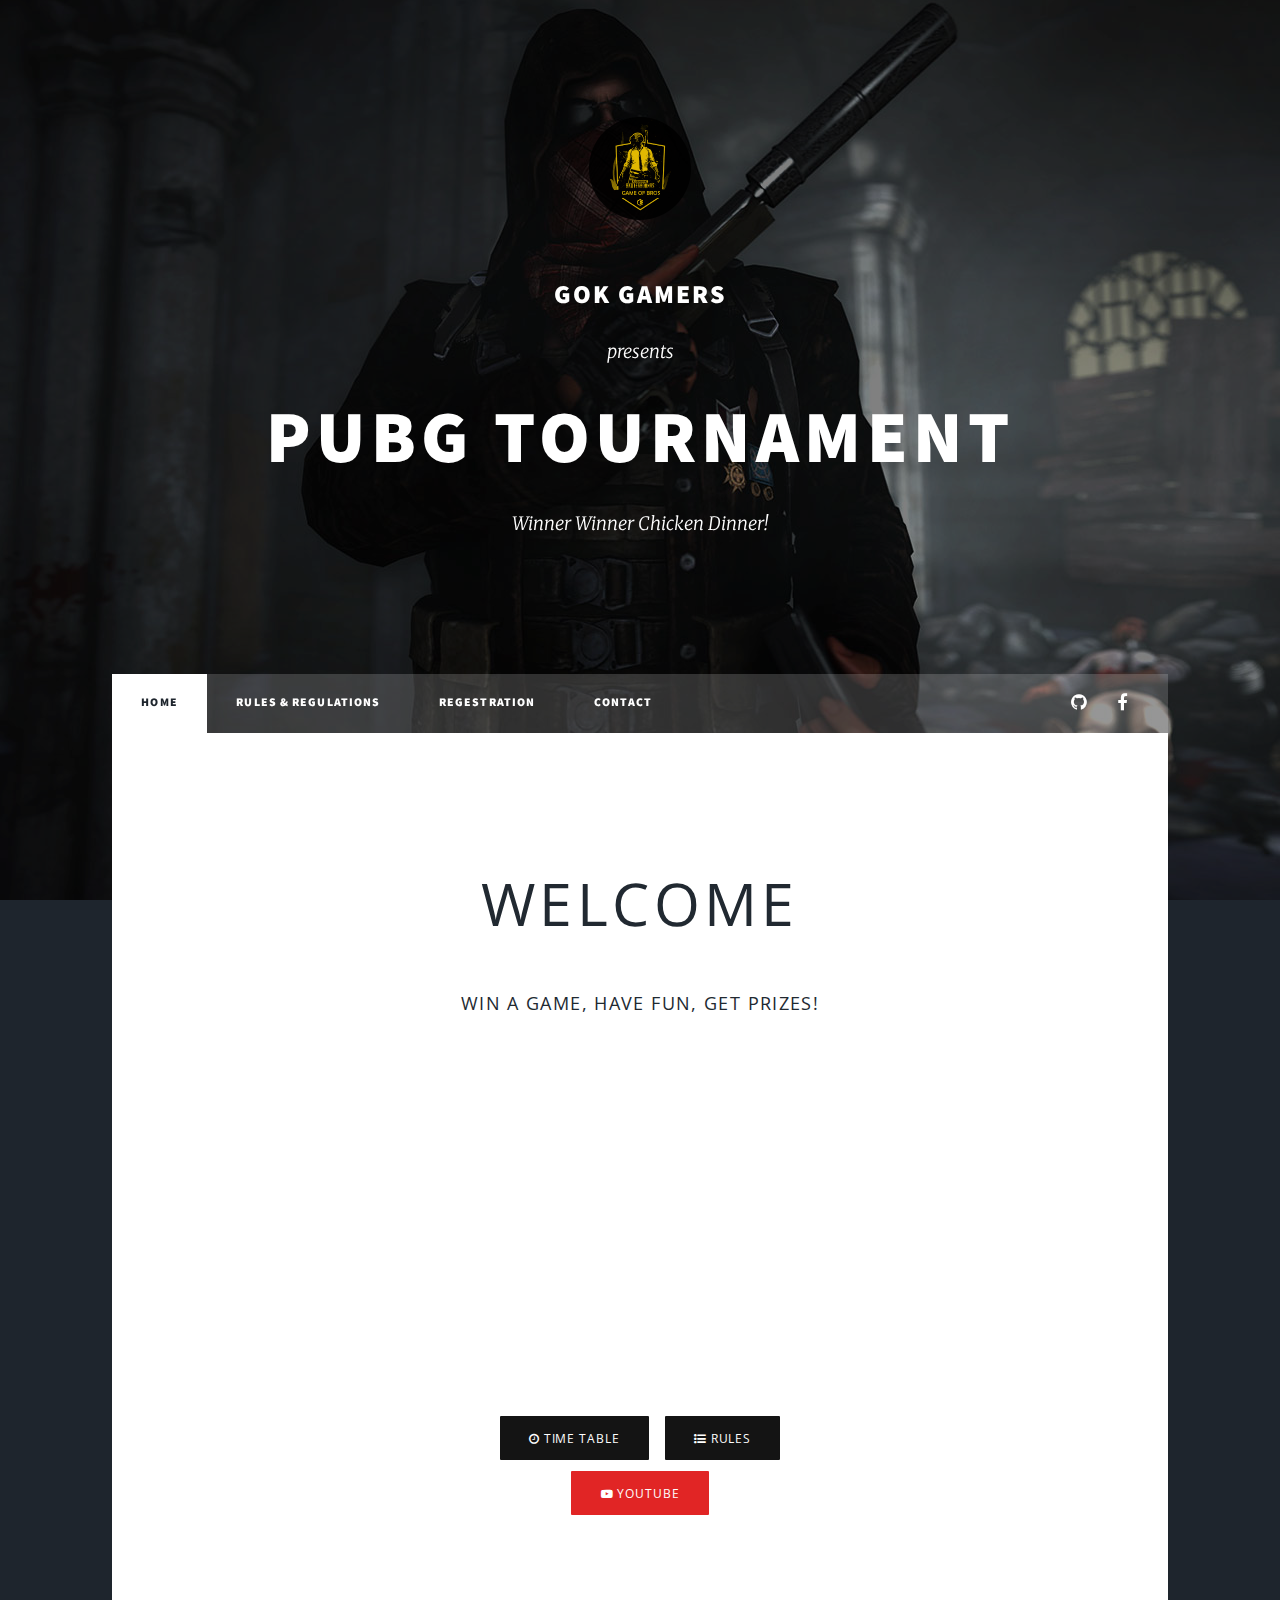
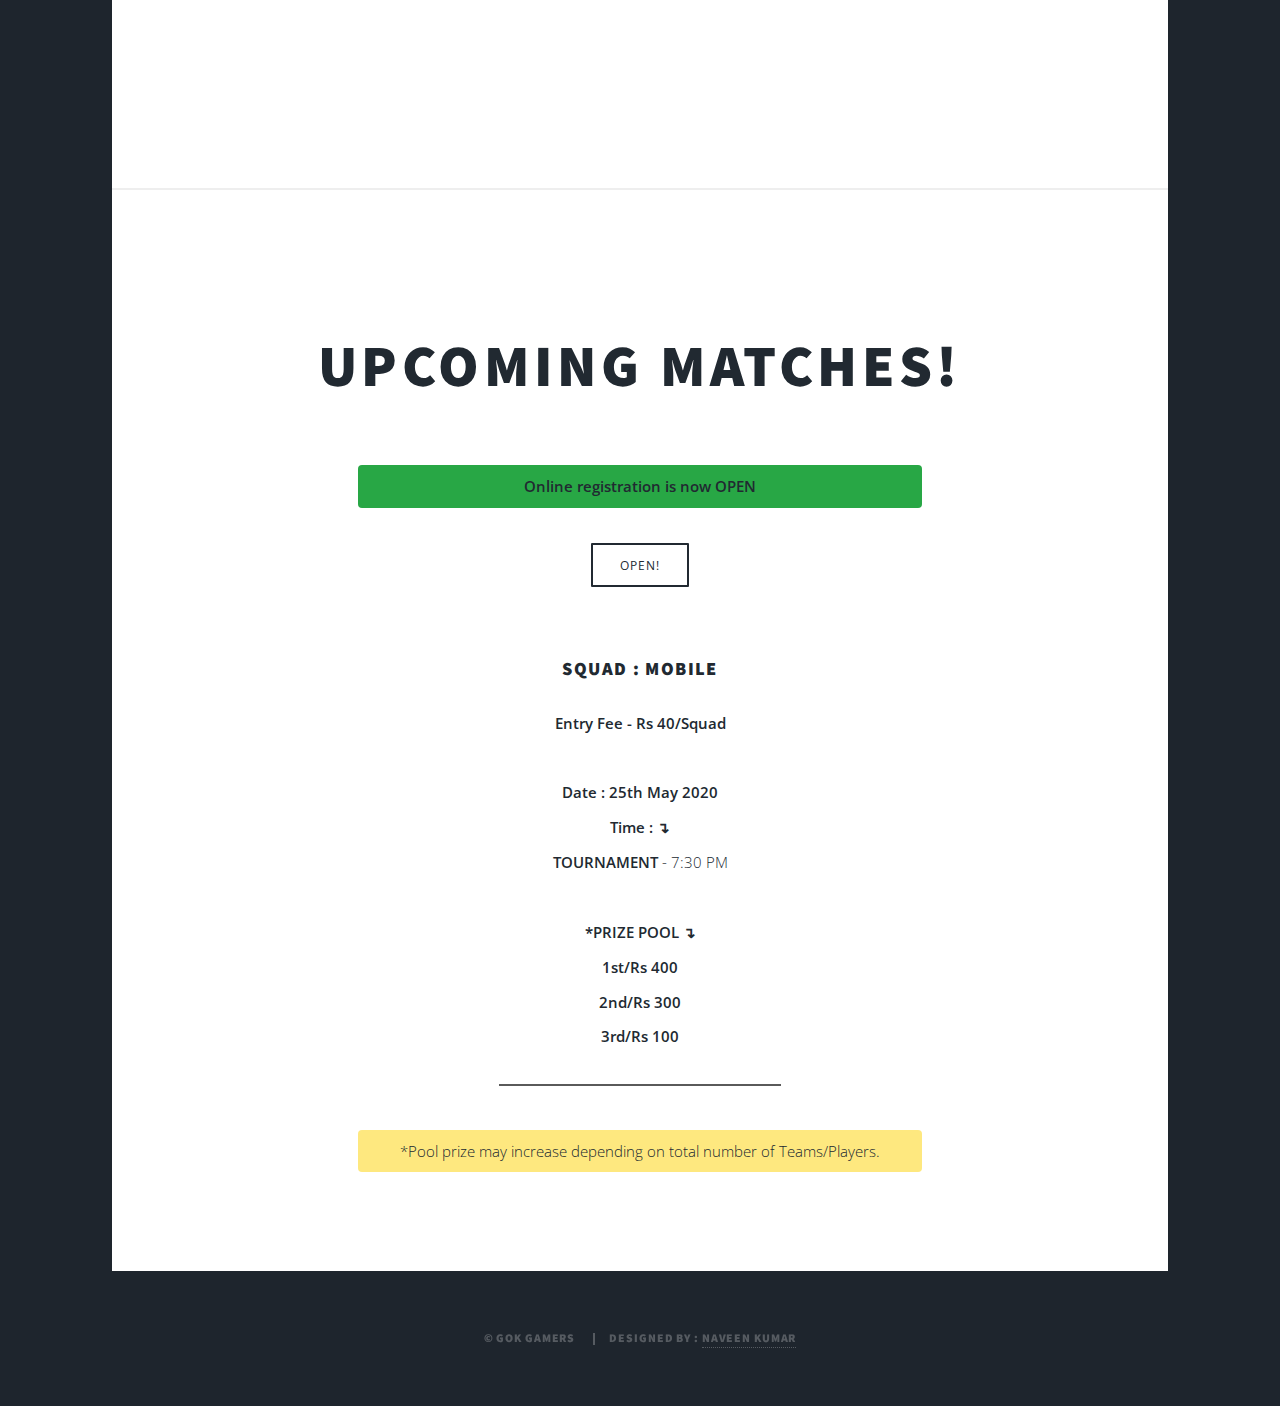
==== commit 8fc5c2d6: "yt update" ====
--- a/index.html
+++ b/index.html
@@ -97,7 +97,7 @@
         <div id="main" class="main0">
             <h1>Welcome</h1>
             <h3>Win a game, Have fun, Get prizes!</h3>
-            <iframe width="800" height="500" src="https://www.youtube.com/embed/cwvDpoZk5c0" frameborder="0" allow="accelerometer; autoplay; encrypted-media; gyroscope; picture-in-picture" allowfullscreen></iframe>
+            <iframe width="560" height="315" src="https://www.youtube.com/embed/cwvDpoZk5c0" frameborder="0" allow="accelerometer; autoplay; encrypted-media; gyroscope; picture-in-picture" allowfullscreen></iframe>
             <div class="button_d">
                 <div><a href="#anc_1" class="button time"><i class="fa fa-clock-o" aria-hidden="true"></i> Time Table</a></div>
                 <div><a href="rules.html" class="button rules"><i class="fa fa-list-ul" aria-hidden="true"></i> Rules</a></div>
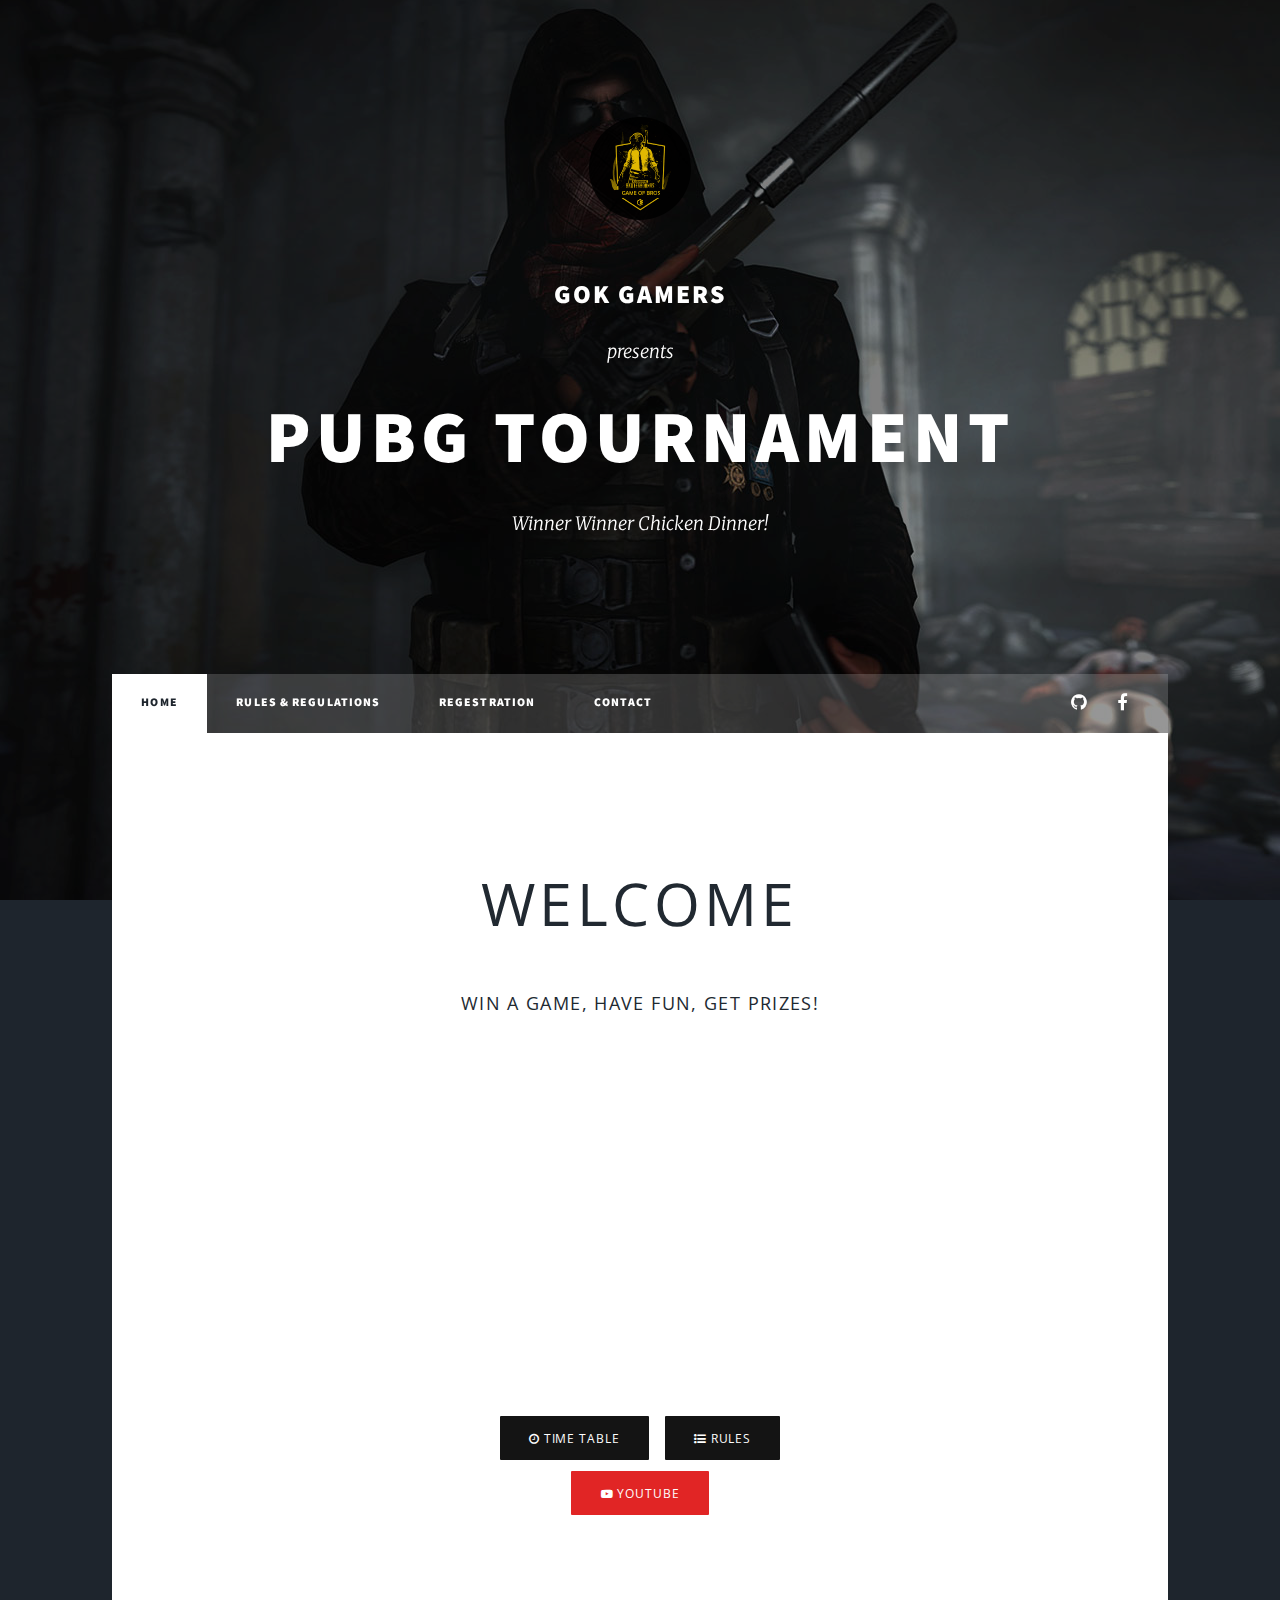
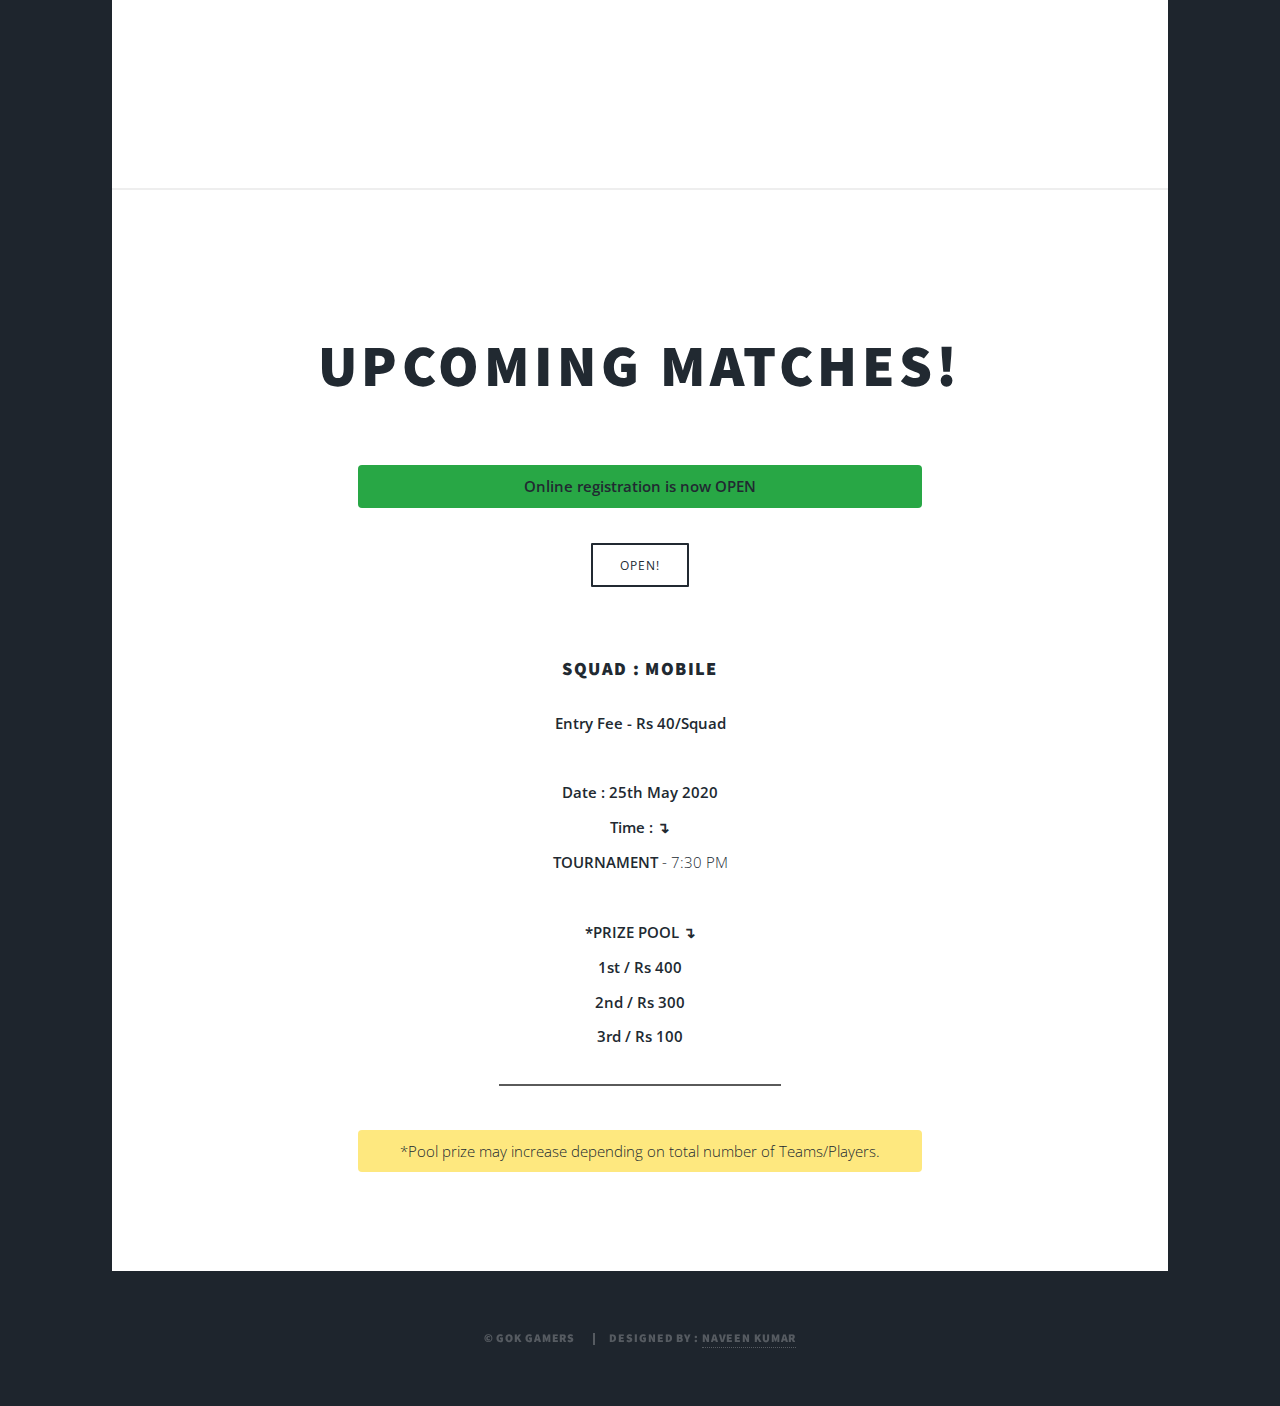
==== commit 93cca8fe: "update" ====
--- a/index.html
+++ b/index.html
@@ -131,9 +131,9 @@
                         <br><b>TOURNAMENT</b> - 7:30 PM
                         <br>
                         <br><b>*PRIZE POOL &#8628;</b>
-                        <br><b> 1st/Rs 400</b>
-                        <br><b>2nd/Rs 300</b>
-                        <br><b>3rd/Rs 100</b>
+                        <br><b>1st / Rs 400</b>
+                        <br><b>2nd / Rs 300</b>
+                        <br><b>3rd / Rs 100</b>
 <!--                        <br><span style="color:red;">EMULATORS ALLOWED!</span>-->
                         <br>
                     </p>
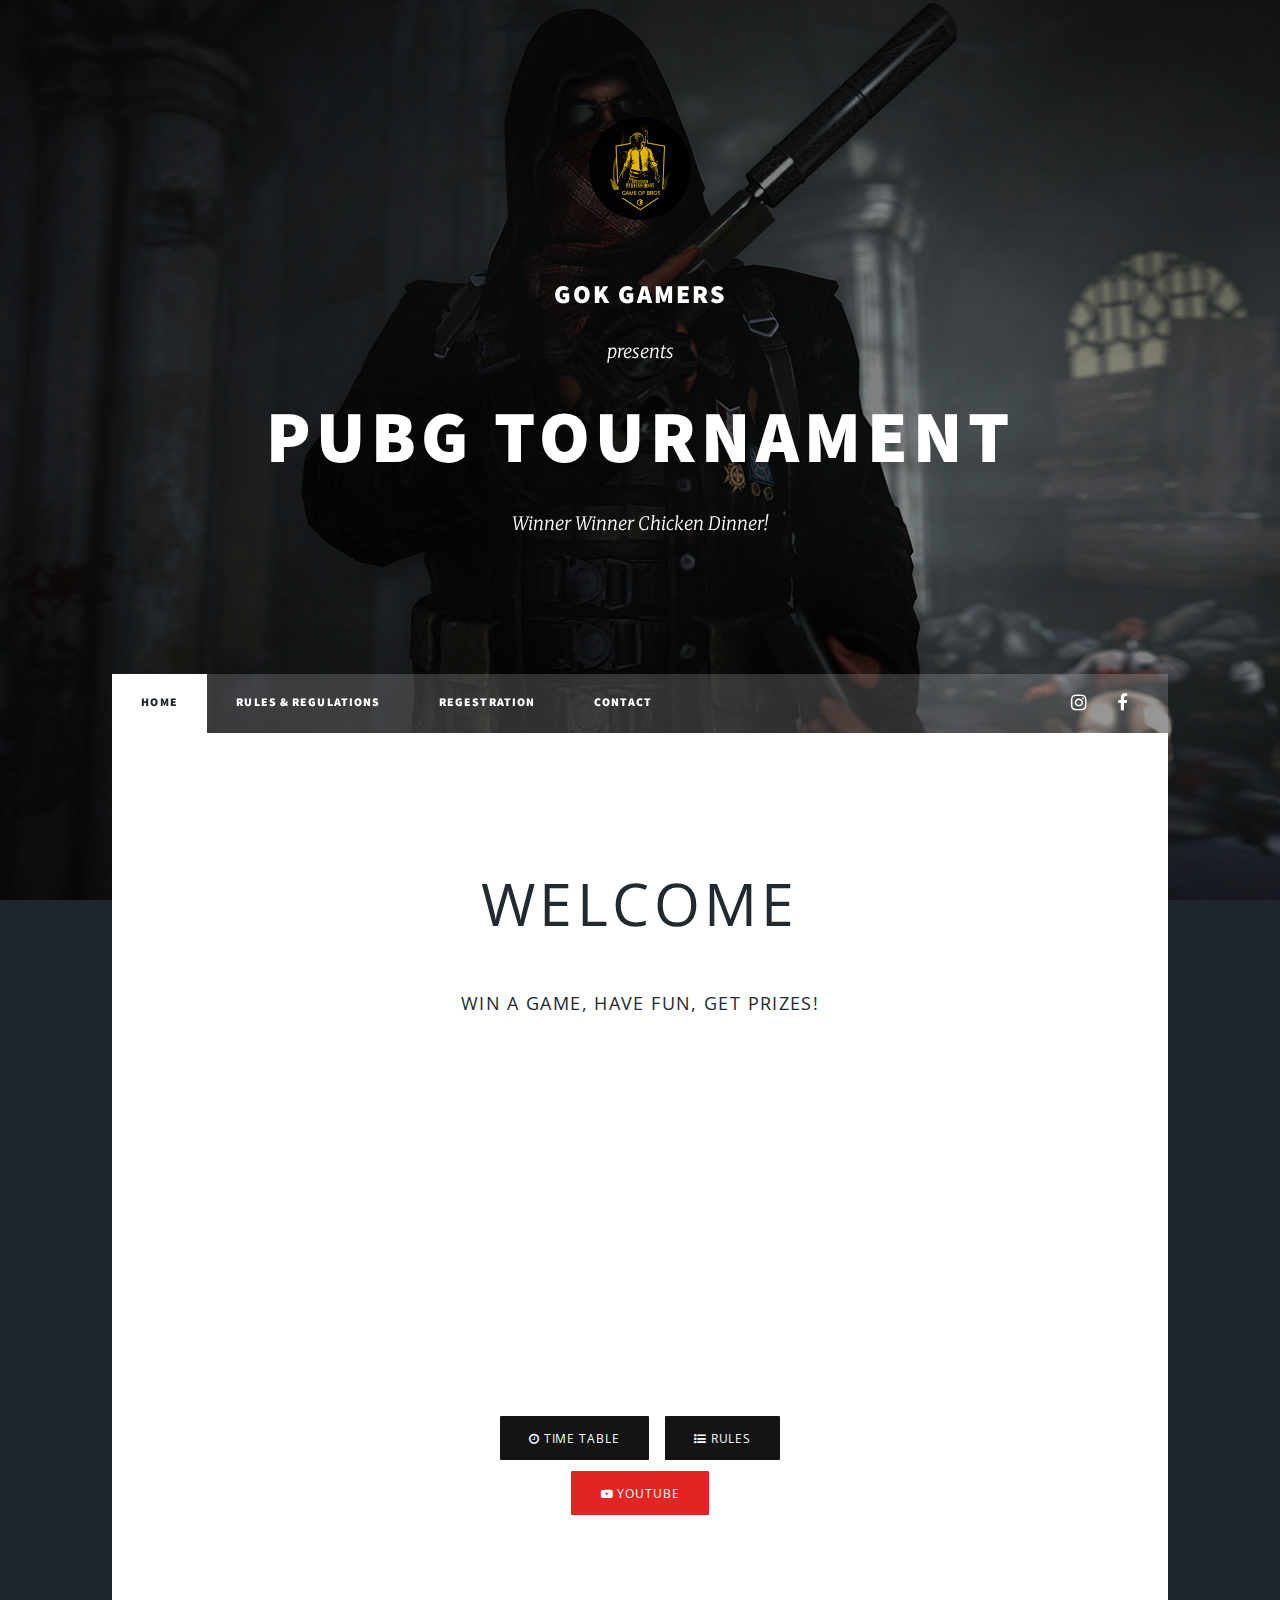
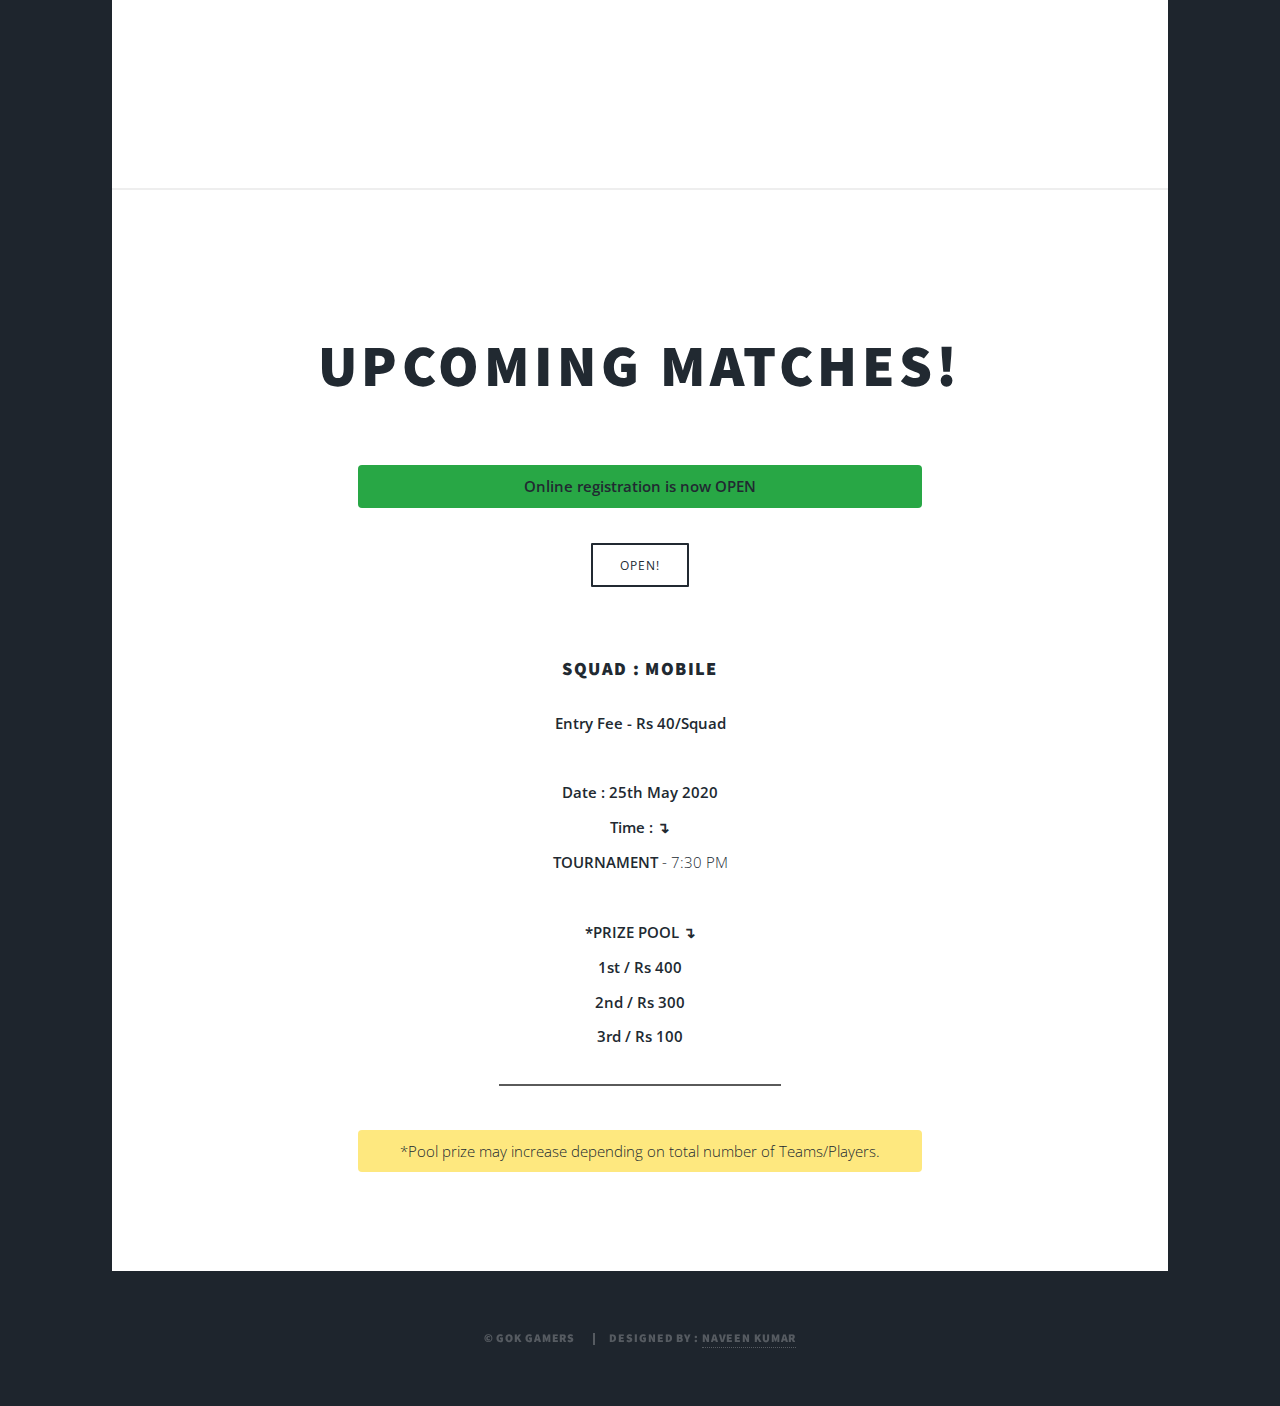
==== commit e075d13b: "update" ====
--- a/index.html
+++ b/index.html
@@ -9,7 +9,7 @@
     <noscript>
         <link rel="stylesheet" href="assets/css/noscript.css" />
     </noscript>
-    <script type="application/ld+json">
+    <!--<script type="application/ld+json">
     {
         "@context": "http://schema.org",
         "@type": "GamingEvent",
@@ -25,7 +25,7 @@
             "url": "https://gameofbros.club/pubgm/reg.html"
         }
     }
-    </script>
+    </script>-->
 </head>
 
 <body class="is-preload">
@@ -76,17 +76,10 @@
                     <a href="contact.html">Contact</a>
                 </li>
             </ul>
+            
             <ul class="icons">
-                <li>
-                    <a href="https://github.com/dankgoblins/pubgm" class="icon fa-github">
-                        <span class="label">GitHub</span>
-                    </a>
-                </li>
-                <li>
-                    <a href="#" class="icon fa-facebook">
-                        <span class="label">Facebook</span>
-                    </a>
-                </li>
+                <li><a href="https://www.instagram.com/gok_gamers/" class="icon fa-instagram"><span class="label">Instagram</span></a></li>
+                <li><a href="https://www.facebook.com/GOKGamersTamil" class="icon fa-facebook"><span class="label">Facebook</span></a></li>
             </ul>
         </nav>
         <!-- Main 0 -->
@@ -105,7 +98,7 @@
                 <!-- <hr> -->
                 <br>
 <!--                <div><a href="#" class="button twitch" onclick="alert(" Soon... ")"><i class="fa fa-twitch" aria-hidden="true"></i> Twitch</a></div>-->
-                <div><a href="https://www.youtube.com/channel/UCqugYDOrGiefLvZz_g168nw" class="button youtube"><i class="fa fa-youtube-play" aria-hidden="true"></i>  Youtube</a></div>
+                <div><a href="https://www.youtube.com/channel/UCqugYDOrGiefLvZz_g168nw?sub_confirmation=1" class="button youtube"><i class="fa fa-youtube-play" aria-hidden="true"></i>  Youtube</a></div>
             </div>
         </div>
         <div id="main" class="main2">
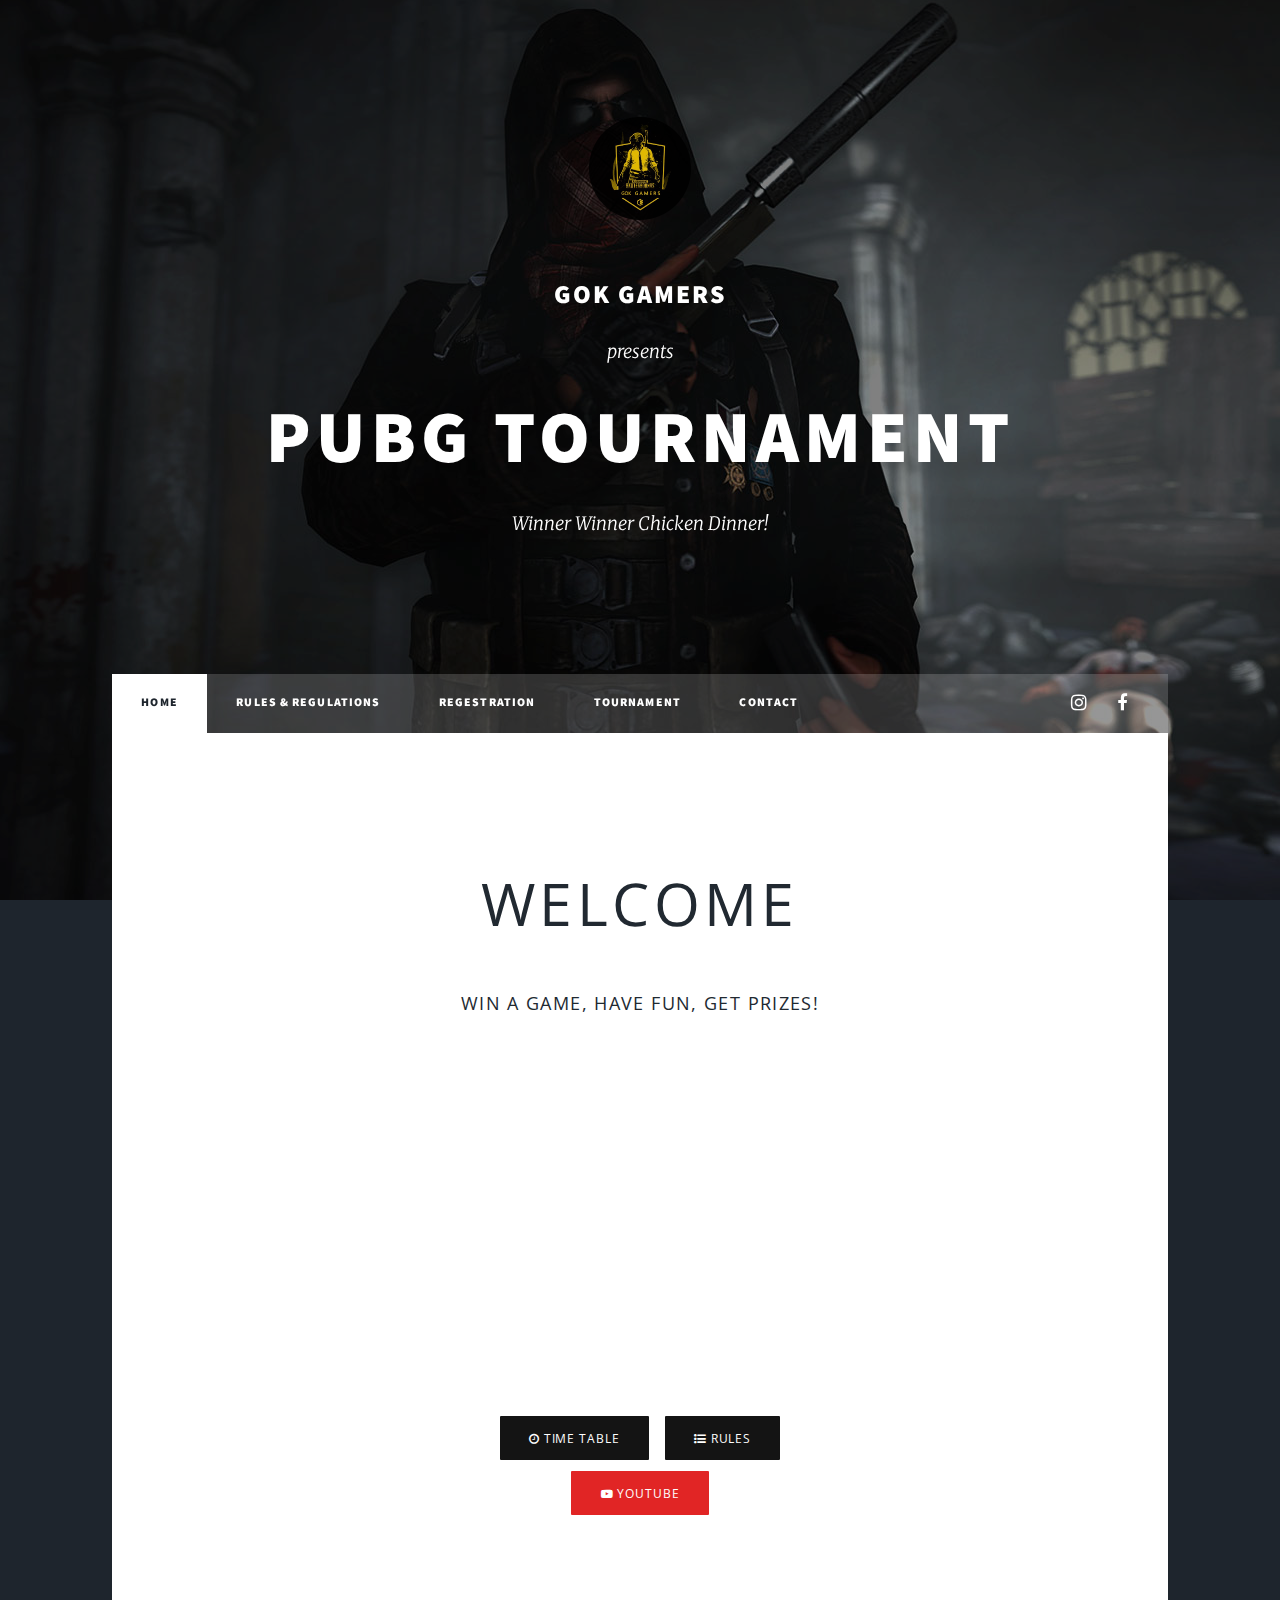
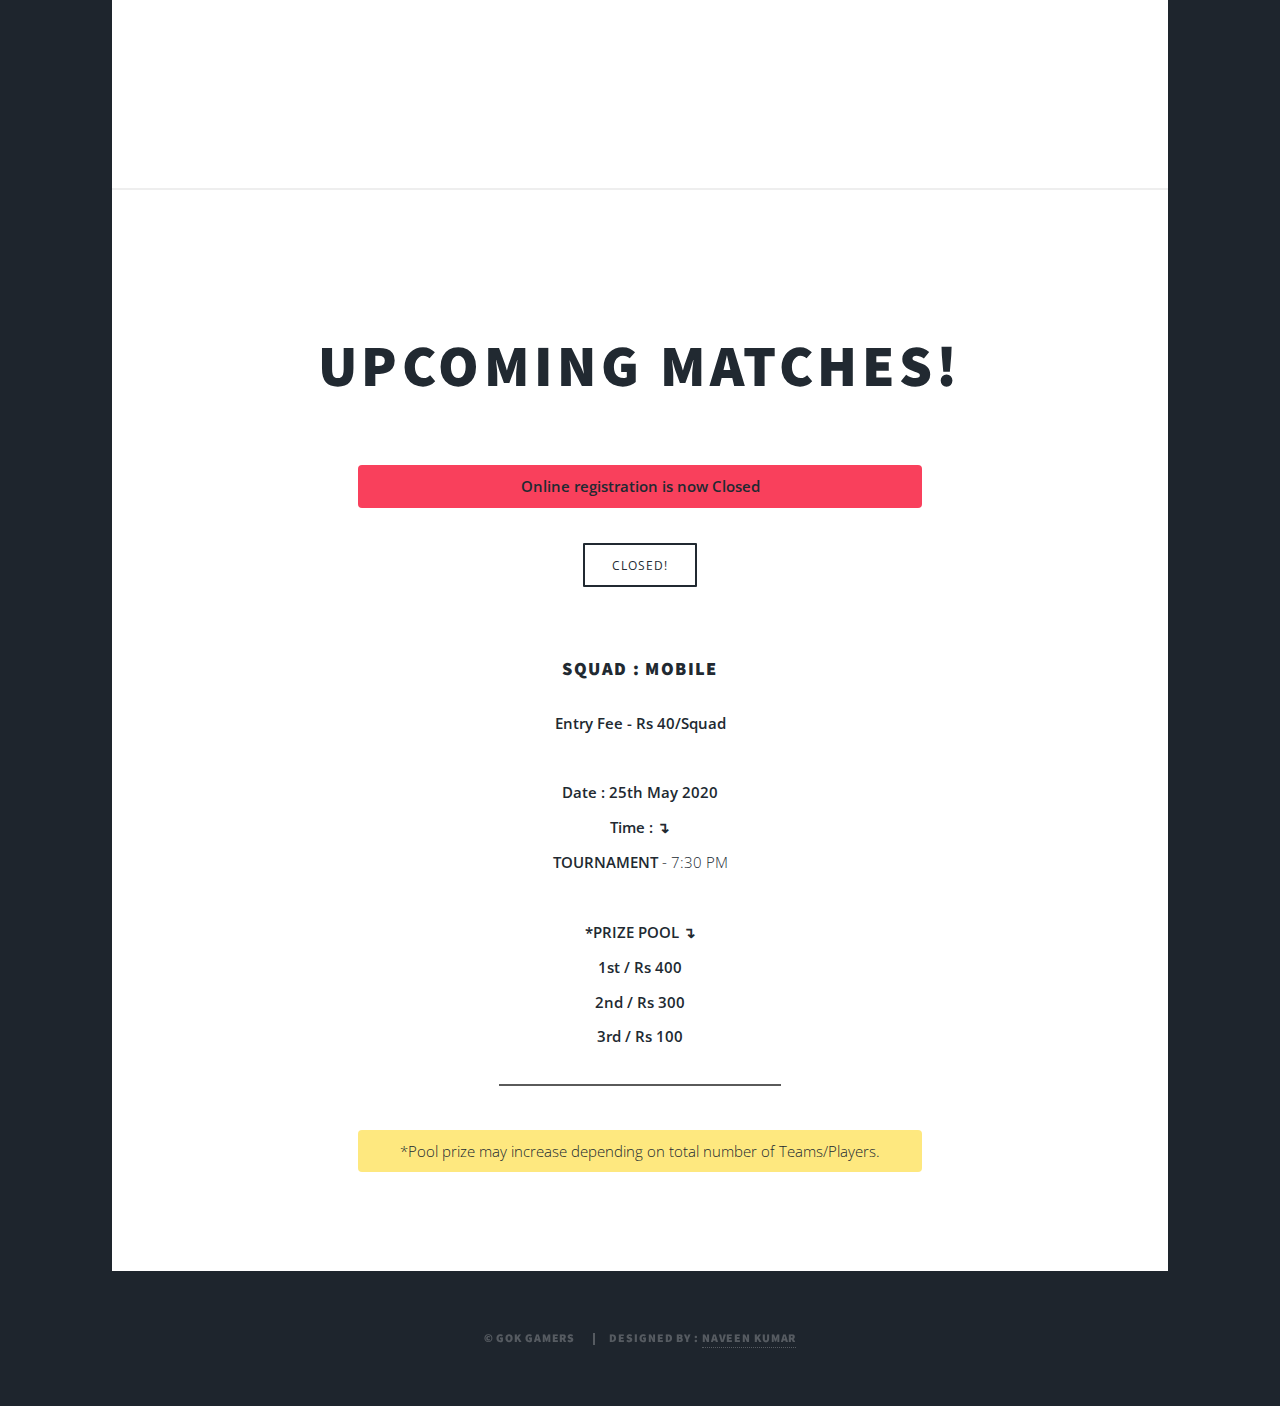
==== commit a6f2961a: "page update" ====
--- a/index.html
+++ b/index.html
@@ -1,161 +1,172 @@
-<!DOCTYPE HTML>
-<html>
-
-<head>
-    <title>GOK Gamers | Pubg Mobile Tournament</title>
-    <meta charset="utf-8" />
-    <meta name="viewport" content="width=device-width, initial-scale=1" />
-    <link rel="stylesheet" href="assets/css/main.css" />
-    <noscript>
-        <link rel="stylesheet" href="assets/css/noscript.css" />
-    </noscript>
-    <!--<script type="application/ld+json">
-    {
-        "@context": "http://schema.org",
-        "@type": "GamingEvent",
-        "name": "Pubg Mobile Gaming Tournament",
-        "location": {
-            "@type": "Online",
-            "name": "https://gameofbros.club/pubgm",
-            "sameAs": "https://gameofbros.club/pubgm",
-            "address": "Online"
-        },
-        "offers": {
-            "@type": "Offer",
-            "url": "https://gameofbros.club/pubgm/reg.html"
-        }
-    }
-    </script>-->
-</head>
-
-<body class="is-preload">
-    <!-- Wrapper -->
-    <div id="wrapper" class="fade-in">
-        <!-- Loder -->
-        <div id="loader-wrapper">
-            <div id="loader"></div>
-            <div class="loader-section section-left"></div>
-            <div class="loader-section section-right"></div>
-        </div>
-        <div class="bg fixed"></div>
-        <!-- Intro -->
-        <div id="intro">
-            <img src="images/logo.png" class="logo_img_m">
-            <h2>GOK Gamers</h2>
-            <p class="space-xl">presents</p>
-            <h1>Pubg Tournament</h1>
-            <p>Winner Winner Chicken Dinner!</p>
-            <!--                 <ul class="actions">
-                    <li>
-                        <a href="#header" class="button icon solo fa-arrow-down scrolly">Continue</a>
-                    </li>
-                </ul> -->
-            <br>
-            <br>
-        </div>
-        <!-- Header -->
-        <!-- <header id="header">
-                <a href="index.html" class="logo">REGISTER!</a>
-            </header> -->
-        <!-- Nav -->
-        <nav id="nav">
-            <ul class="links">
-                <li class="active">
-                    <a href="index.html">HOME</a>
-                </li>
-                <li>
-                    <a href="rules.html">Rules & Regulations</a>
-                </li>
-                <li>
-                    <a href="reg.html">Regestration</a>
-                </li>
-                <!-- <li>
-                    <a href="posts.html">Blog</a>
-                </li> -->
-                <li>
-                    <a href="contact.html">Contact</a>
-                </li>
-            </ul>
-            
-            <ul class="icons">
-                <li><a href="https://www.instagram.com/gok_gamers/" class="icon fa-instagram"><span class="label">Instagram</span></a></li>
-                <li><a href="https://www.facebook.com/GOKGamersTamil" class="icon fa-facebook"><span class="label">Facebook</span></a></li>
-            </ul>
-        </nav>
-        <!-- Main 0 -->
-        <!-- <div class="main0">
-                <h1>Welcome</h1>
-            </div> -->
-        <!-- Main -->
-        <div id="main" class="main0">
-            <h1>Welcome</h1>
-            <h3>Win a game, Have fun, Get prizes!</h3>
-            <iframe width="560" height="315" src="https://www.youtube.com/embed/cwvDpoZk5c0" frameborder="0" allow="accelerometer; autoplay; encrypted-media; gyroscope; picture-in-picture" allowfullscreen></iframe>
-            <div class="button_d">
-                <div><a href="#anc_1" class="button time"><i class="fa fa-clock-o" aria-hidden="true"></i> Time Table</a></div>
-                <div><a href="rules.html" class="button rules"><i class="fa fa-list-ul" aria-hidden="true"></i> Rules</a></div>
-                <!-- <div><a href="posts.html" class="button previous"><i class="fa fa-history" aria-hidden="true"></i> Previous Matches</a></div> -->
-                <!-- <hr> -->
-                <br>
-<!--                <div><a href="#" class="button twitch" onclick="alert(" Soon... ")"><i class="fa fa-twitch" aria-hidden="true"></i> Twitch</a></div>-->
-                <div><a href="https://www.youtube.com/channel/UCqugYDOrGiefLvZz_g168nw?sub_confirmation=1" class="button youtube"><i class="fa fa-youtube-play" aria-hidden="true"></i>  Youtube</a></div>
-            </div>
-        </div>
-        <div id="main" class="main2">
-            <br><div id="anc_1"></div>
-            <article class="featured">
-                <h1>Upcoming Matches!</h1>
-                <br>
-                <p class="disclamer_pp " style="background-color: #28a745;"><strong>Online registration is now OPEN</strong></p>
-<!--                <p class="disclamer_pp" style="background-color: #f9405c;">Online registration is now open</p>-->
-                <br>
-                <a href="reg.html" class="Open button">OPEN!</a>
-                <br>
-                <br>
-                <br>
-                <div>
-                    <h3>SQUAD : Mobile</h3>
-                    <p>
-                        <b>Entry Fee - Rs 40/Squad</b>
-                        <br>
-                        <br><b>Date : 25th May 2020</b>
-                        <br><b>Time : &#8628;</b>
-<!--                        <br><b>Qualifier : </b>5PM - 7PM-->
-                        <br><b>TOURNAMENT</b> - 7:30 PM
-                        <br>
-                        <br><b>*PRIZE POOL &#8628;</b>
-                        <br><b>1st / Rs 400</b>
-                        <br><b>2nd / Rs 300</b>
-                        <br><b>3rd / Rs 100</b>
-<!--                        <br><span style="color:red;">EMULATORS ALLOWED!</span>-->
-                        <br>
-                    </p>
-                </div>
-                <hr>
-                <p class="disclamer_pp">*Pool prize may increase depending on total number of Teams/Players.</p>
-                <br>
-                <br>
-            </article>
-        </div>
-        <!-- Copyright -->
-        <div id="copyright">
-            <ul>
-                <li>&copy; GOK Gamers</li>
-                <li>Designed by :
-                    <a href="#">Naveen Kumar</a>
-                </li>
-            </ul>
-        </div>
-    </div>
-    <!-- Scripts -->
-    <script src="assets/js/jquery.min.js"></script>
-    <script src="assets/js/jquery.scrollex.min.js"></script>
-    <script src="assets/js/jquery.scrolly.min.js"></script>
-    <script src="assets/js/browser.min.js"></script>
-    <script src="assets/js/breakpoints.min.js"></script>
-    <script src="assets/js/util.js"></script>
-    <script src="assets/js/main.js"></script>
-    
-</body>
-
-</html>
+<!DOCTYPE HTML>
+<html>
+
+<head>
+    <title>GOK Gamers | Pubg Mobile Tournament</title>
+    <meta charset="utf-8" />
+    <meta name="viewport" content="width=device-width, initial-scale=1" />
+    <link rel="stylesheet" href="assets/css/main.css" />
+    <noscript>
+        <link rel="stylesheet" href="assets/css/noscript.css" />
+    </noscript>
+    <script type="application/ld+json">
+    {
+        "@context": "http://schema.org",
+        "@type": "GamingEvent",
+        "name": "Pubg Mobile Gaming Tournament",
+        "location": {
+            "@type": "Online",
+            "name": "http://gokgamers.live/",
+            "sameAs": "http://gokgamers.live/",
+            "address": "Online"
+        },
+        "offers": {
+            "@type": "Offer",
+            "url": "http://gokgamers.live/reg.html"
+        }
+    }
+    </script>
+    <meta name="google-site-verification" content="QMrDW_kHh0Rx4b7dk6jcuT4mtapnfeJSK18p7bTupGY" />
+    <!-- Global site tag (gtag.js) - Google Analytics -->
+    <script async src="https://www.googletagmanager.com/gtag/js?id=UA-104420089-2"></script>
+    <script>
+      window.dataLayer = window.dataLayer || [];
+      function gtag(){dataLayer.push(arguments);}
+      gtag('js', new Date());
+    
+      gtag('config', 'UA-104420089-2');
+    </script>
+
+</head>
+
+<body class="is-preload">
+    <!-- Wrapper -->
+    <div id="wrapper" class="fade-in">
+        <!-- Loder -->
+        <div id="loader-wrapper">
+            <div id="loader"></div>
+            <div class="loader-section section-left"></div>
+            <div class="loader-section section-right"></div>
+        </div>
+        <div class="bg fixed"></div>
+        <!-- Intro -->
+        <div id="intro">
+            <img src="images/logo.png" class="logo_img_m">
+            <h2>GOK Gamers</h2>
+            <p class="space-xl">presents</p>
+            <h1>Pubg Tournament</h1>
+            <p>Winner Winner Chicken Dinner!</p>
+            <!--                 <ul class="actions">
+                    <li>
+                        <a href="#header" class="button icon solo fa-arrow-down scrolly">Continue</a>
+                    </li>
+                </ul> -->
+            <br>
+            <br>
+        </div>
+        <!-- Header -->
+        <!-- <header id="header">
+                <a href="index.html" class="logo">REGISTER!</a>
+            </header> -->
+        <!-- Nav -->
+        <nav id="nav">
+            <ul class="links">
+                <li class="active">
+                    <a href="index.html">HOME</a>
+                </li>
+                <li>
+                    <a href="rules.html">Rules & Regulations</a>
+                </li>
+                <li>
+                    <a href="reg.html">Regestration</a>
+                </li>
+                 <li>
+                    <a href="tournament.html">Tournament</a>
+                </li> 
+                <li>
+                    <a href="contact.html">Contact</a>
+                </li>
+            </ul>
+            
+            <ul class="icons">
+                <li><a href="https://www.instagram.com/gok_gamers/" class="icon fa-instagram"><span class="label">Instagram</span></a></li>
+                <li><a href="https://www.facebook.com/GOKGamersTamil" class="icon fa-facebook"><span class="label">Facebook</span></a></li>
+            </ul>
+        </nav>
+        <!-- Main 0 -->
+        <!-- <div class="main0">
+                <h1>Welcome</h1>
+            </div> -->
+        <!-- Main -->
+        <div id="main" class="main0">
+            <h1>Welcome</h1>
+            <h3>Win a game, Have fun, Get prizes!</h3>
+            <iframe width="560" height="315" src="https://www.youtube.com/embed/cwvDpoZk5c0" frameborder="0" allow="accelerometer; autoplay; encrypted-media; gyroscope; picture-in-picture" allowfullscreen></iframe>
+            <div class="button_d">
+                <div><a href="#anc_1" class="button time"><i class="fa fa-clock-o" aria-hidden="true"></i> Time Table</a></div>
+                <div><a href="rules.html" class="button rules"><i class="fa fa-list-ul" aria-hidden="true"></i> Rules</a></div>
+                <!-- <div><a href="posts.html" class="button previous"><i class="fa fa-history" aria-hidden="true"></i> Previous Matches</a></div> -->
+                <!-- <hr> -->
+                <br>
+<!--                <div><a href="#" class="button twitch" onclick="alert(" Soon... ")"><i class="fa fa-twitch" aria-hidden="true"></i> Twitch</a></div>-->
+                <div><a href="https://www.youtube.com/channel/UCqugYDOrGiefLvZz_g168nw?sub_confirmation=1" class="button youtube"><i class="fa fa-youtube-play" aria-hidden="true"></i>  Youtube</a></div>
+            </div>
+        </div>
+        <div id="main" class="main2">
+            <br><div id="anc_1"></div>
+            <article class="featured">
+                <h1>Upcoming Matches!</h1>
+                <br>
+                <p class="disclamer_pp " style="background-color: #f9405c;"><strong>Online registration is now Closed</strong></p>
+<!--                <p class="disclamer_pp" style="background-color: #f9405c;">Online registration is now open</p>-->
+                <br>
+                <a href="reg.html" class="Open button">CLOSED!</a>
+                <br>
+                <br>
+                <br>
+                <div>
+                    <h3>SQUAD : Mobile</h3>
+                    <p>
+                        <b>Entry Fee - Rs 40/Squad</b>
+                        <br>
+                        <br><b>Date : 25th May 2020</b>
+                        <br><b>Time : &#8628;</b>
+<!--                        <br><b>Qualifier : </b>5PM - 7PM-->
+                        <br><b>TOURNAMENT</b> - 7:30 PM
+                        <br>
+                        <br><b>*PRIZE POOL &#8628;</b>
+                        <br><b>1st / Rs 400</b>
+                        <br><b>2nd / Rs 300</b>
+                        <br><b>3rd / Rs 100</b>
+<!--                        <br><span style="color:red;">EMULATORS ALLOWED!</span>-->
+                        <br>
+                    </p>
+                </div>
+                <hr>
+                <p class="disclamer_pp">*Pool prize may increase depending on total number of Teams/Players.</p>
+                <br>
+                <br>
+            </article>
+        </div>
+        <!-- Copyright -->
+        <div id="copyright">
+            <ul>
+                <li>&copy; GOK Gamers</li>
+                <li>Designed by :
+                    <a href="#">Naveen Kumar</a>
+                </li>
+            </ul>
+        </div>
+    </div>
+    <!-- Scripts -->
+    <script src="assets/js/jquery.min.js"></script>
+    <script src="assets/js/jquery.scrollex.min.js"></script>
+    <script src="assets/js/jquery.scrolly.min.js"></script>
+    <script src="assets/js/browser.min.js"></script>
+    <script src="assets/js/breakpoints.min.js"></script>
+    <script src="assets/js/util.js"></script>
+    <script src="assets/js/main.js"></script>
+    
+</body>
+
+</html>